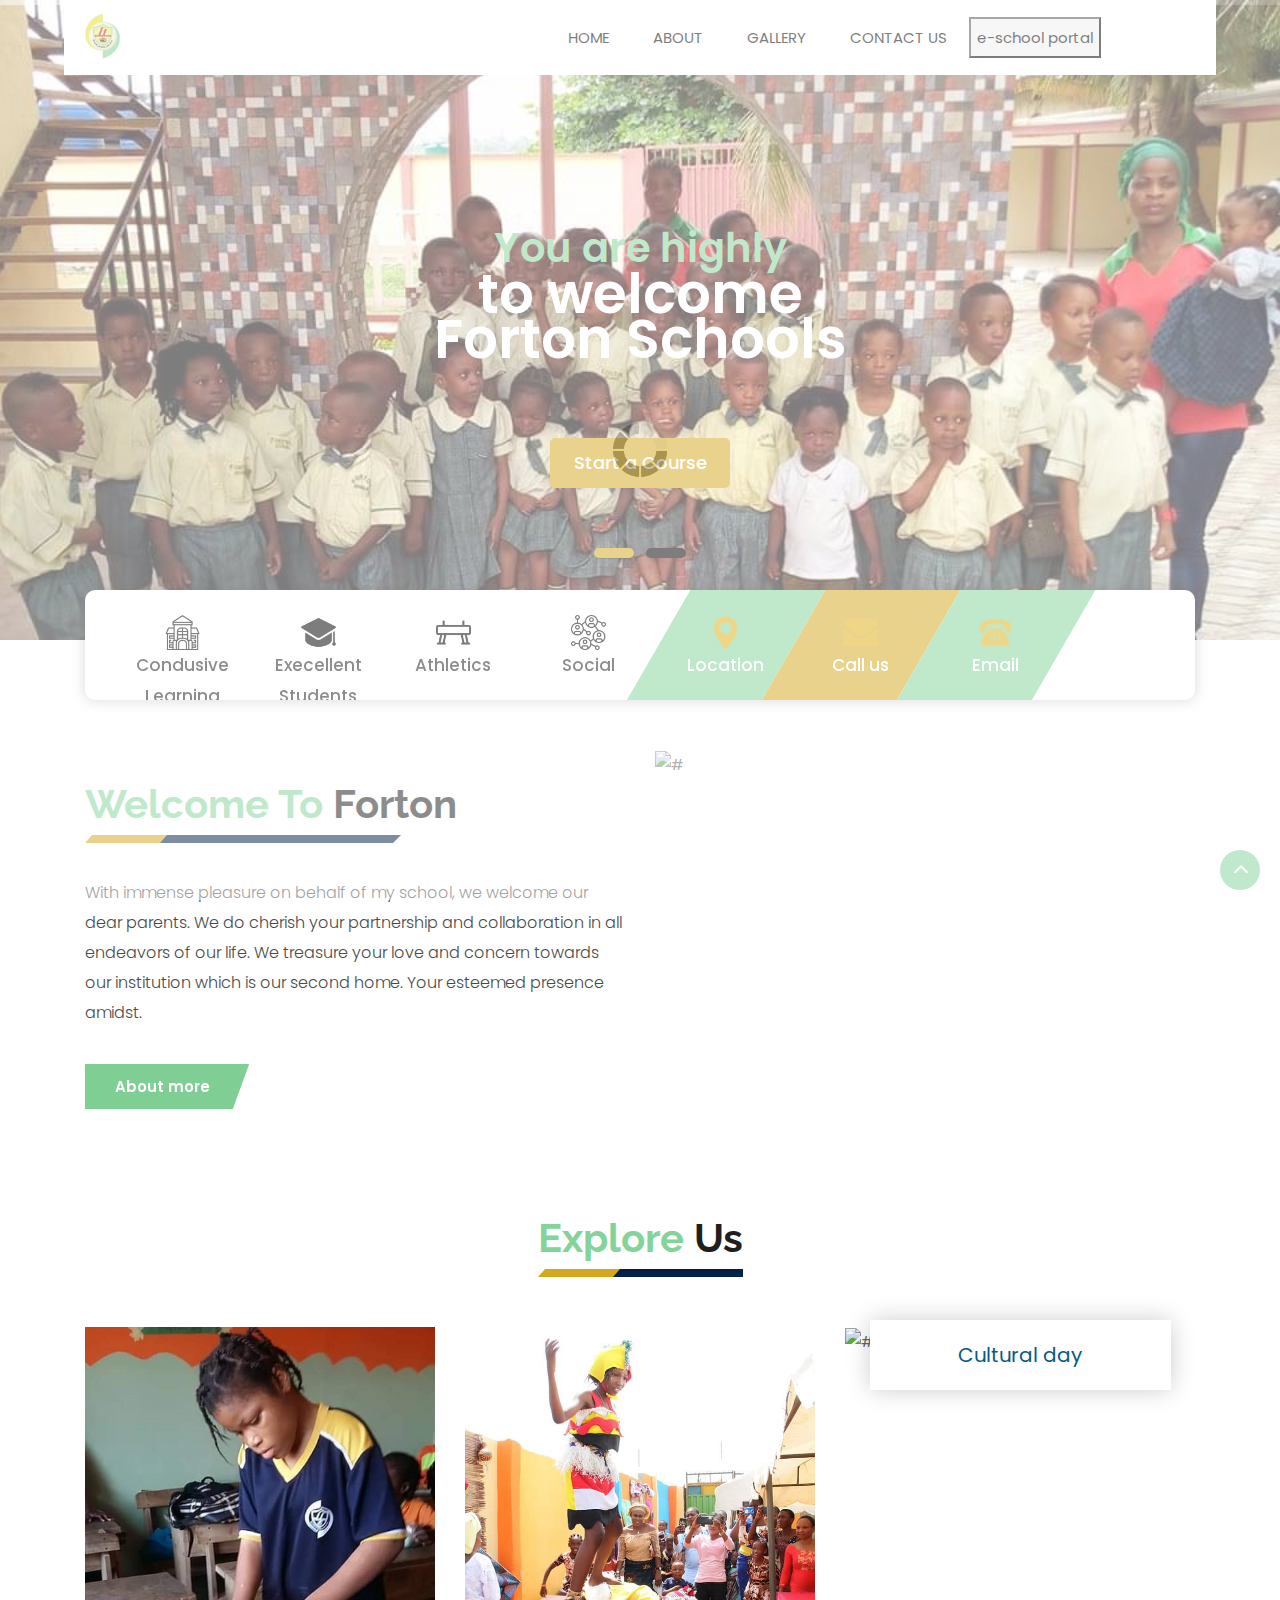
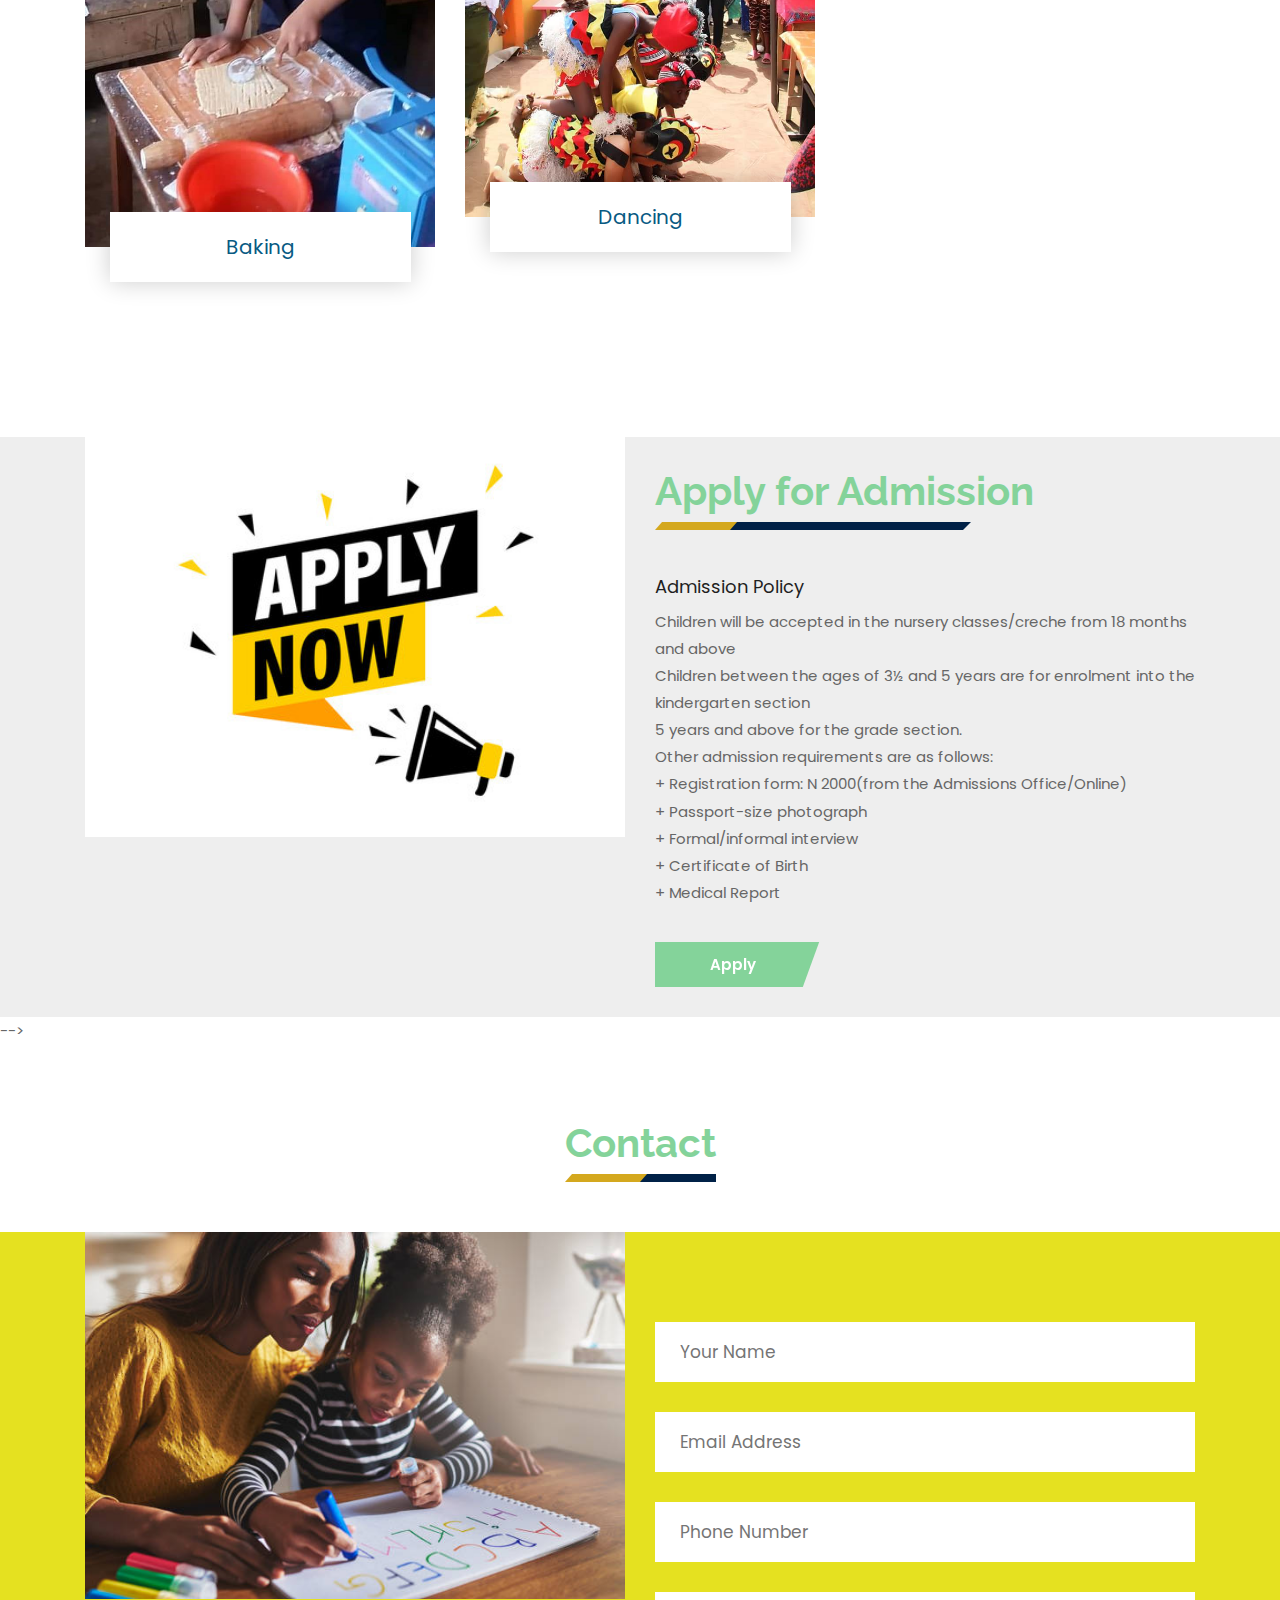
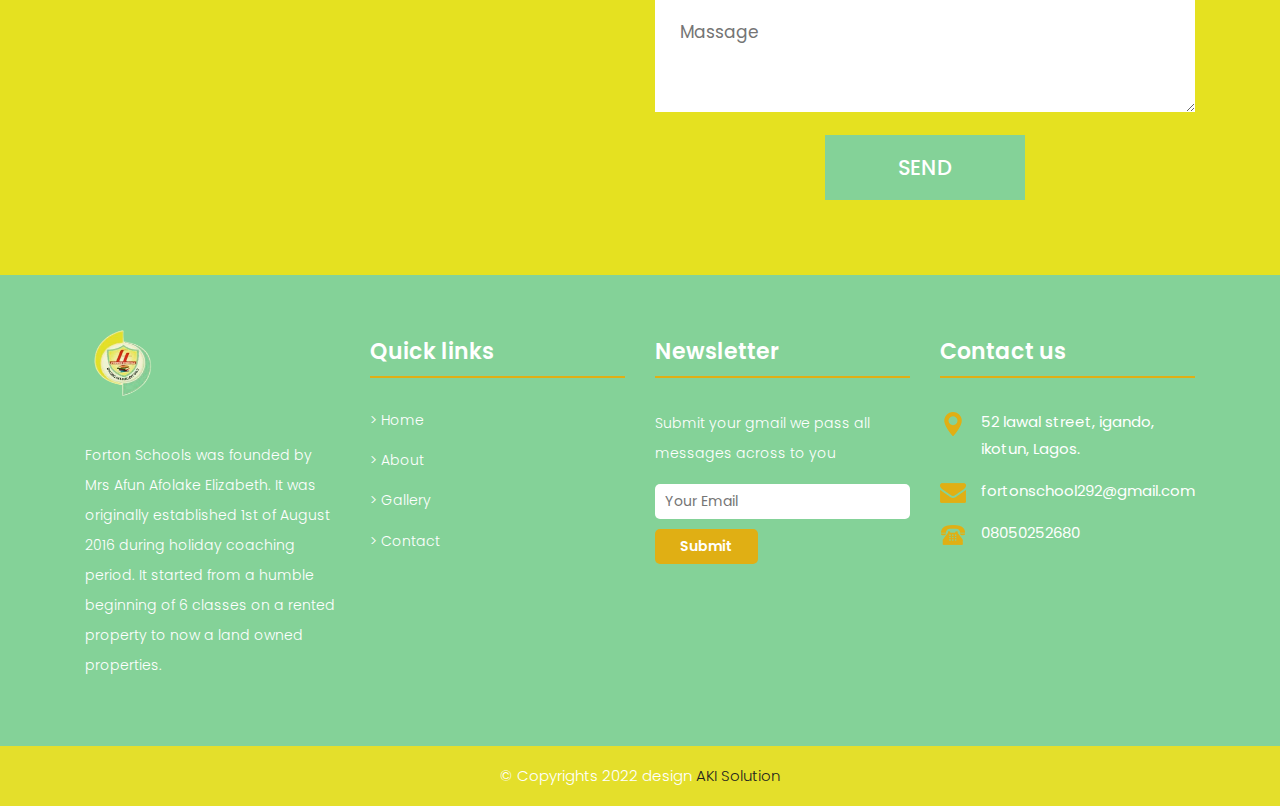
==== index.html @ 3c1c1e55 "first commit" ====
<!DOCTYPE html>
<html lang="en">
<!-- Basic -->

<head>
    <meta charset="utf-8">
    <meta http-equiv="X-UA-Compatible" content="IE=edge">

    <!-- Mobile Metas -->
    <meta name="viewport" content="width=device-width, minimum-scale=1.0, maximum-scale=1.0, user-scalable=no">

    <!-- Site Metas -->
    <title>forton</title>
    <meta name="keywords" content="">
    <meta name="description" content="">
    <meta name="author" content="">

    <!-- Site Icons -->
    <link rel="shortcut icon" href="#" type="image/x-icon" />
    <link rel="apple-touch-icon" href="#" />

    <!-- Bootstrap CSS -->
    <link rel="stylesheet" href="css/bootstrap.min.css" />
    <!-- Pogo Slider CSS -->
    <link rel="stylesheet" href="css/pogo-slider.min.css" />
    <!-- Site CSS -->
    <link rel="stylesheet" href="css/style.css" />
    <!-- Responsive CSS -->
    <link rel="stylesheet" href="css/responsive.css" />
    <!-- Custom CSS -->
    <link rel="stylesheet" href="css/custom.css" />

    <!--[if lt IE 9]>
      <script src="https://oss.maxcdn.com/libs/html5shiv/3.7.0/html5shiv.js"></script>
      <script src="https://oss.maxcdn.com/libs/respond.js/1.4.2/respond.min.js"></script>
    <![endif]-->

</head>

<body id="home" data-spy="scroll" data-target="#navbar-wd" data-offset="98">

    <!-- LOADER -->
    <div id="preloader">
        <div class="loader">
            <img src="images/loader.gif" alt="#" />
        </div>
    </div>
    <!-- end loader -->
    <!-- END LOADER -->

    <!-- Start header -->
    <header class="top-header">
        <nav class="navbar header-nav navbar-expand-lg">
            <div class="container-fluid">
                <a class="navbar-brand" href="index.html"><img src="images/fortonschool/FB_IMG_1662138877008-removebg-preview.png" alt="image"></a>
                <button class="navbar-toggler" type="button" data-toggle="collapse" data-target="#navbar-wd" aria-controls="navbar-wd" aria-expanded="false" aria-label="Toggle navigation">
                    <span></span>
                    <span></span>
                    <span></span>
                </button>
                <div class="collapse navbar-collapse justify-content-end" id="navbar-wd">
                    <ul class="navbar-nav">
                        <li><a class="nav-link active" href="index.html">Home</a></li>
                        <li><a class="nav-link" href="about.html">About</a></li>
                        <li><a class="nav-link" href="Gallery.html">Gallery</a></li>
                        <!-- <li><a class="nav-link" href="reaserch.html">Reaserch</a></li>
						<li><a class="nav-link" href="news.html">News</a></li> -->
						<li><a class="nav-link" href="contact.html">Contact us</a></li>
                        <button>e-school portal</button>
                    </ul>
                </div>
                <!-- <div class="search-box">
                    <input type="text" class="search-txt" placeholder="Search">
                    <a class="search-btn">
                        <img src="images/search_icon.png" alt="#" />
                    </a>
                </div> -->
            </div>
        </nav>
    </header>
    <!-- End header -->

    <!-- Start Banner -->
    <div class="ulockd-home-slider">
        <div class="container-fluid">
            <div class="row">
                <div class="pogoSlider" id="js-main-slider">
                    <div class="pogoSlider-slide" style="background-image:url(images/fortonschool/b1.jpg);">
                        <div class="container">
                            <div class="row">
                                <div class="col-md-12">
                                    <div class="slide_text">
                                        <h3><span span class="theme_color">You are highly </span><br>to welcome</h3>
                                        <h3>Forton Schools</h3>
                                        <br>
                                        <div class="full center">
										    <a class="contact_bt" href="courses.html">Start a Course</a>
										</div>
                                    </div>
                                </div>
                            </div>
                        </div>
                    </div>
                    <div class="pogoSlider-slide" style="background-image:url(images/fortonschool/b2.JPG);">
                        <div class="container">
                            <div class="row">
                                <div class="col-md-12">
                                    <div class="slide_text">
                                        <h3><span span class="theme_color">To build and drive excellence 
                                            </span><br>in our academics,</h3>
                                        <h4>skill acquisition and student relationship</h4>
                                        <br>
                                        <div class="full center">
										    <a class="contact_bt" href="courses.html">Start a Course</a>
										</div>
                                    </div>
                                </div>
                            </div>
                        </div>
                    </div>
                </div>
                <!-- .pogoSlider -->
            </div>
        </div>
    </div>
    <!-- End Banner -->
    <!-- section -->
	<div class="section tabbar_menu">
	   <div class="container">
	      <div class="row">
		      <div class="col-md-12">
			     <div class="tab_menu">
				    <ul>
					   <li><a href="#"><span class="icon"><img src="images/i1.png" alt="#" /></span><span>Condusive Learning</span></a></li>
					   <li><a href="#"><span class="icon"><img src="images/i2.png" alt="#" /></span><span>Execellent Students</span></a></li>
					   <li><a href="#"><span class="icon"><img src="images/i3.png" alt="#" /></span><span>Athletics</span></a></li>
					   <li><a href="#"><span class="icon"><img src="images/i4.png" alt="#" /></span><span>Social</span></a></li>
					   <li><a href="#"><span class="icon"><img src="images/i5.png" alt="#" /></span><span>Location</span></a></li>
					   <li><a href="#"><span class="icon"><img src="images/i6.png" alt="#" /></span><span>Call us</span></a></li>
					   <li><a href="#"><span class="icon"><img src="images/i7.png" alt="#" /></span><span>Email</span></a></li>
					</ul>
				 </div>
			  </div>
		  </div>
	   </div>
	</div>
	<!-- end section -->
	<!-- section -->
    <div class="section margin-top_50">
        <div class="container">
            <div class="row">
                <div class="col-md-6 layout_padding_2">
                    <div class="full">
                        <div class="heading_main text_align_left">
						   <h2><span>Welcome To</span> Forton</h2>
                        </div>
						<div class="full">
						  <p>With immense pleasure on behalf of my school, we welcome our dear
                            parents. We do cherish your partnership and collaboration in all
                            endeavors of our life. We treasure your love and concern towards our
                            institution which is our second home. Your esteemed presence amidst.</p>
						</div>
						<div class="full">
						   <a class="hvr-radial-out button-theme" href="about.html" style="background-color: #7fcf94;">About more</a>
						</div>
                    </div>
                </div>
				<div class="col-md-6">
                    <div class="full">
                        <img src="images/fortonschool/commet.JPG" alt="#" />
                    </div>
                </div>
            </div>
        </div>
    </div>
	<!-- end section -->
	<!-- section -->
    <div class="section layout_padding">
        <div class="container">
            <div class="row">
                <div class="col-md-12">
                    <div class="full">
                        <div class="heading_main text_align_center">
						   <h2><span>Explore </span>Us</h2>
                        </div>
					  </div>
                </div>
				<div class="col-md-4">
                    <div class="full blog_img_popular">
                       <img class="img-responsive" src="images/fortonschool/cutbaking.jpg" alt="#" /> 
					   <h4>Baking</h4>
                    </div>
                </div>
				<div class="col-md-4">
                    <div class="full blog_img_popular">
                        <img class="img-responsive" src="images/fortonschool/corografy.jpg" alt="#" />
						<h4>Dancing</h4>
                    </div>
                </div>
				<div class="col-md-4">
                    <div class="full blog_img_popular">
                        <img class="img-responsive" src="images/fortonschool/cultural.JPG" alt="#" />
						<h4>Cultural day</h4>
                    </div>
                </div>
            </div>
        </div>
    </div>
	<!-- end section -->
	<!-- section -->
    <div class="section margin-top_50 silver_bg">
        <div class="container">
            <div class="row">
			    <div class="col-md-6">
                    <div class="full float-right_img">
                        <img src="images/fortonschool/api now.jpg" alt="#" />
                    </div>
                </div>
                <div class="col-md-6 layout_padding_2">
                    <div class="full">
                        <div class="heading_main text_align_left">
						   <h2><span>Apply for Admission</h2>
                        </div>
						<div class="full">
						  <p>
                              <table>
                                  <h3> Admission Policy</h3>
                                  <ul>
                                      <li> Children will be accepted in the nursery classes/creche from 18
                                        months and above</li>
                                        <li>Children between the ages of 3½ and 5 years are for enrolment into
                                            the kindergarten section</li>
                                        <li> 5 years and above for the grade section.</li>
                                        <li>Other admission requirements are as follows:</li>
                                        <li>+ Registration form: N 2000(from the Admissions Office/Online)</li>
                                        <li>+ Passport-size photograph</li>
                                        <li>+ Formal/informal interview</li>
                                        <li>+ Certificate of Birth</li>
                                        <li>+ Medical Report</li>
                                  </ul>
                                  
                              </table>
                          </p>
						</div>
						<div class="full">
						   <a class="hvr-radial-out button-theme" href="#">Apply</a>
						</div>
                    </div>
                </div>
			</div>
        </div>
    </div>
	<!-- end section -->
	<!-- section -->
    <!-- <div class="section layout_padding padding_bottom-0">
        <div class="container">
            <div class="row">
                <div class="col-md-6">
                    <div class="full">
                        <div class="heading_main text_align_left">
						   <h2><span>Reaserch</span></h2>
                        </div>
						<div class="full">
						  <p>Lorem ipsum dolor sit amet, consectetur adipiscing elit, sed do eiusmod tempor incididunt ut labore et dolore magna aliqua. 
						  Ut enim ad minim veniam, quis nostrud exercitation ullamco laboris nisi ut aliquip ex ea commodo consequat. Duis aute irure dolor in 
						  reprehenderit in voluptate velit esse cillum dolore eu fugiat nulla pariatur.</p>
						</div>
						<div class="full">
						   <a class="hvr-radial-out button-theme" href="#">See More</a>
						</div>
                    </div>
                </div>
				<div class="col-md-6">
                    <div class="full">
                        <img class="img-responsive" src="images/img7.png" alt="#" />
                    </div>
                </div>
            </div>
        </div>
    </div> -->
	<!-- end section -->
	<!-- section -->
    <!-- <div class="section layout_padding padding_bottom-0">
        <div class="container">
            <div class="row">
                <div class="col-md-12">
                    <div class="full">
                        <div class="heading_main text_align_center">
						   <h2><span>News</span></h2>
                        </div>
					  </div>
                </div>
			  </div>
               <div class="row">
                <div class="col-lg-12">
                    <div id="demo" class="carousel slide" data-ride="carousel">

                        <!-- The slideshow -->
                        <!-- <div class="carousel-inner">
                            <div class="carousel-item active">
                                <div class="row">
                                    <div class="col-lg-6 col-md-6 col-sm-12">
									   <div class="full blog_img_popular">
                                          <img class="img-responsive" src="images/img9.png" alt="#" />
										  <h4>Technology</h4>
										  <p>Pariatur. Excepteur sint occaecat cupidatat non proident, sunt in culpa qui officia deserunt mollit anim id est laborum</p>
										</div>
                                    </div>
                                    <div class="col-lg-6 col-md-6 col-sm-12">
                                        <div class="full blog_img_popular">
                                          <img class="img-responsive" src="images/img8.png" alt="#" />
										  <h4>Education</h4>
										  <p>Pariatur. Excepteur sint occaecat cupidatat non proident, sunt in culpa qui officia deserunt mollit anim id est laborum</p>
										</div>
                                    </div>
                                </div>
                            </div>
                            <div class="carousel-item">
                                <div class="row">
                                    <div class="col-lg-6 col-md-6 col-sm-12">
									   <div class="full blog_img_popular">
                                          <img class="img-responsive" src="images/img9.png" alt="#" />
										  <h4>Technology</h4>
										  <p>Pariatur. Excepteur sint occaecat cupidatat non proident, sunt in culpa qui officia deserunt mollit anim id est laborum</p>
										</div>
                                    </div>
                                    <div class="col-lg-6 col-md-6 col-sm-12">
                                        <div class="full blog_img_popular">
                                          <img class="img-responsive" src="images/img8.png" alt="#" />
										  <h4>Education</h4>
										  <p>Pariatur. Excepteur sint occaecat cupidatat non proident, sunt in culpa qui officia deserunt mollit anim id est laborum</p>
										</div>
                                    </div>
                                </div>
                            </div>
                        </div> -->

                        <!-- Left and right controls -->
                        <a class="carousel-control-prev" href="#demo" data-slide="prev">
                            <span class="carousel-control-prev-icon"></span>
                        </a>
                        <a class="carousel-control-next" href="#demo" data-slide="next">
                            <span class="carousel-control-next-icon"></span>
                        </a>

                    </div>
                </div>

            </div>			  
           </div>
        </div> -->
	<!-- end section -->
	<!-- section -->
    <div class="section layout_padding padding_bottom-0">
        <div class="container">
            <div class="row">
                <div class="col-md-12">
                    <div class="full">
                        <div class="heading_main text_align_center">
						   <h2><span>Contact</span></h2>
                        </div>
					  </div>
                </div>
			  </div>
           </div>
        </div>
	<!-- end section -->
	<!-- section -->
    <div class="section contact_section" style="background:#e5e120;">
        <div class="container">
               <div class="row">
                 <div class="col-lg-6 col-md-6 col-sm-12">
				    <div class="full float-right_img">
                        <img src="images/fortonschool/mother.jpg" alt="#">
                    </div>
                 </div>
				 <div class="layout_padding col-lg-6 col-md-6 col-sm-12">
				    <div class="contact_form">
					    <form action="contact.html">
						   <fieldset>
						       <div class="full field">
							      <input type="text" placeholder="Your Name" name="your name" />
							   </div>
							   <div class="full field">
							      <input type="email" placeholder="Email Address" name="Email" />
							   </div>
							   <div class="full field">
							      <input type="phn" placeholder="Phone Number" name="Phone number" />
							   </div>
							   <div class="full field">
							      <textarea placeholder="Massage"></textarea>
							   </div>
							   <div class="full field">
							      <div class="center"><button style="background-color: #84d298;">Send</button></div>
							   </div>
						   </fieldset>
						</form>
					</div>
                 </div>
               </div>			  
           </div>
        </div>
	<!-- end section -->
    <!-- Start Footer -->
    <footer class="footer-box">
        <div class="container">
		
		   <div class="row">
		   
		      <div class="col-xs-12 col-sm-6 col-md-6 col-lg-3">
			     <div class="footer_blog">
				    <div class="full margin-bottom_30">
					   <img style="width: 5rem; height: 5rem;" src="images/fortonschool/FB_IMG_1662138877008-removebg-preview.png" alt="#" />
					 </div>
					 <div class="full white_fonts">
					    <p>Forton Schools was founded by Mrs Afun Afolake Elizabeth. It
                            was originally established 1st of August 2016 during holiday coaching
                            period. It started from a humble beginning of 6 classes on a rented
                            property to now a land owned properties. </p>
					 </div>
				 </div>
			  </div>
			  
			  <div class="col-xs-12 col-sm-6 col-md-6 col-lg-3">
			       <div class="footer_blog footer_menu white_fonts">
						    <h3>Quick links</h3>
						    <ul> 
							  <li><a href="#">> Home</a></li>
							  <li><a href="#">> About</a></li>
							  <li><a href="#">> Gallery</a></li>
							  <li><a href="#">> Contact</a></li>
							  <!-- <li><a href="#">> Release Status</a></li> -->
							</ul>
						 </div>
				 </div>
				 
				 <div class="col-xs-12 col-sm-6 col-md-6 col-lg-3">
				 <div class="footer_blog full white_fonts">
						     <h3>Newsletter</h3>
							 <p>Submit your gmail we pass all messages across to you</p>
							 <div class="newsletter_form">
							    <form action="index.html">
								   <input type="email" placeholder="Your Email" name="#" required />
								   <button>Submit</button>
								</form>
							 </div>
						 </div>
					</div>	 
			  
			  <div class="col-xs-12 col-sm-6 col-md-6 col-lg-3">
				 <div class="footer_blog full white_fonts">
						     <h3>Contact us</h3>
							 <ul class="full">
							   <li><img src="images/i5.png"><span>52 lawal street, igando, ikotun, Lagos.<br></span></li>
							   <li><img src="images/i6.png"><span>fortonschool292@gmail.com</span></li>
							   <li><img src="images/i7.png"><span>08050252680</span></li>
							 </ul>
						 </div>
					</div>	 
			  
		   </div>
		
        </div>
    </footer>
    <!-- End Footer -->

    <div class="footer_bottom">
        <div class="container">
            <div class="row">
                <div class="col-12">
                    <p class="crp">© Copyrights 2022 design <a href="https://akisolutions.com.ng/">AKI Solution</a></p>
                </div>
            </div>
        </div>
    </div>

    <a href="#" id="scroll-to-top" class="hvr-radial-out"><i class="fa fa-angle-up"></i></a>

    <!-- ALL JS FILES -->
    <script src="js/jquery.min.js"></script>
	<script src="js/popper.min.js"></script>
    <script src="js/bootstrap.min.js"></script>
    <!-- ALL PLUGINS -->
    <script src="js/jquery.magnific-popup.min.js"></script>
    <script src="js/jquery.pogo-slider.min.js"></script>
    <script src="js/slider-index.js"></script>
    <script src="js/smoothscroll.js"></script>
    <script src="js/form-validator.min.js"></script>
    <script src="js/contact-form-script.js"></script>
    <script src="js/isotope.min.js"></script>
    <script src="js/images-loded.min.js"></script>
    <script src="js/custom.js"></script>
	<script>
	/* counter js */

(function ($) {
	$.fn.countTo = function (options) {
		options = options || {};
		
		return $(this).each(function () {
			// set options for current element
			var settings = $.extend({}, $.fn.countTo.defaults, {
				from:            $(this).data('from'),
				to:              $(this).data('to'),
				speed:           $(this).data('speed'),
				refreshInterval: $(this).data('refresh-interval'),
				decimals:        $(this).data('decimals')
			}, options);
			
			// how many times to update the value, and how much to increment the value on each update
			var loops = Math.ceil(settings.speed / settings.refreshInterval),
				increment = (settings.to - settings.from) / loops;
			
			// references & variables that will change with each update
			var self = this,
				$self = $(this),
				loopCount = 0,
				value = settings.from,
				data = $self.data('countTo') || {};
			
			$self.data('countTo', data);
			
			// if an existing interval can be found, clear it first
			if (data.interval) {
				clearInterval(data.interval);
			}
			data.interval = setInterval(updateTimer, settings.refreshInterval);
			
			// initialize the element with the starting value
			render(value);
			
			function updateTimer() {
				value += increment;
				loopCount++;
				
				render(value);
				
				if (typeof(settings.onUpdate) == 'function') {
					settings.onUpdate.call(self, value);
				}
				
				if (loopCount >= loops) {
					// remove the interval
					$self.removeData('countTo');
					clearInterval(data.interval);
					value = settings.to;
					
					if (typeof(settings.onComplete) == 'function') {
						settings.onComplete.call(self, value);
					}
				}
			}
			
			function render(value) {
				var formattedValue = settings.formatter.call(self, value, settings);
				$self.html(formattedValue);
			}
		});
	};
	
	$.fn.countTo.defaults = {
		from: 0,               // the number the element should start at
		to: 0,                 // the number the element should end at
		speed: 1000,           // how long it should take to count between the target numbers
		refreshInterval: 100,  // how often the element should be updated
		decimals: 0,           // the number of decimal places to show
		formatter: formatter,  // handler for formatting the value before rendering
		onUpdate: null,        // callback method for every time the element is updated
		onComplete: null       // callback method for when the element finishes updating
	};
	
	function formatter(value, settings) {
		return value.toFixed(settings.decimals);
	}
}(jQuery));

jQuery(function ($) {
  // custom formatting example
  $('.count-number').data('countToOptions', {
	formatter: function (value, options) {
	  return value.toFixed(options.decimals).replace(/\B(?=(?:\d{3})+(?!\d))/g, ',');
	}
  });
  
  // start all the timers
  $('.timer').each(count);  
  
  function count(options) {
	var $this = $(this);
	options = $.extend({}, options || {}, $this.data('countToOptions') || {});
	$this.countTo(options);
  }
});
	</script>
</body>

</html>
---- css/pogo-slider.min.css ----
.pogoSlider-dir-btn:focus,
.pogoSlider-nav-btn:focus {
	outline: 0
}

.pogoSlider {
	width: 100%;
	height: 0;
	padding-bottom: 50% !important;
	position: relative;
	overflow: hidden
}

#column-left .pogoSlider,
#column-right .pogoSlider,
#content .pogoSlider {
	margin-bottom: 20px
}

.pogoSlider--banner .pogoSlider-slide {
	ms-filter: "progid:DXImageTransform.Microsoft.Alpha(Opacity=100)";
	filter: alpha(opacity=100);
	opacity: 1
}

.pogoSlider-slide {
	width: 100%;
	height: 100%;
	position: absolute;
	background-size: cover;
	-ms-filter: "progid:DXImageTransform.Microsoft.Alpha(Opacity=0)";
	filter: alpha(opacity=0);
	opacity: 0;
	-webkit-perspective: 1300px;
	perspective: 1300px;
	overflow: hidden
}

.pogoSlider-loading {
	position: absolute;
	top: 0;
	left: 0;
	width: 100%;
	height: 100%;
	background: #eaeaea;
	z-index: 11
}

.pogoSlider-loading-icon {
	position: absolute;
	top: 50%;
	margin-top: -18px;
	left: 50%;
	margin-left: -18px;
	width: 36px;
	height: 36px;
	background-image: url([data-uri])
}

.pogoSlider-slide-element {
	-webkit-animation-fill-mode: both;
	animation-fill-mode: both
}

.m-pogoSlider .pogoSlider-slide-element {
	position: absolute;
	margin: 0;
	box-sizing: border-box
}

.pogoSlider-progressBar {
	position: absolute;
	width: 100%;
	height: 5px;
	top: 0;
	left: 0;
	background: #fff;
	-ms-filter: "progid:DXImageTransform.Microsoft.Alpha(Opacity=20)";
	filter: alpha(opacity=20);
	background: rgba(255, 255, 255, .2);
	z-index: 6
}

.pogoSlider-progressBar-duration {
	position: absolute;
	height: 100%;
	left: 0;
	width: 0;
	background: #fff;
	-ms-filter: "progid:DXImageTransform.Microsoft.Alpha(Opacity=40)";
	filter: alpha(opacity=40);
	background: rgba(255, 255, 255, .4)
}

.pogoSlider-dir-btn {
	position: absolute;
	z-index: 10;
	background: 0 0;
	width: 20px;
	height: 20px;
	border-color: #eaeaea;
	border-color: rgba(255, 255, 255, .7);
	border-style: solid;
	-webkit-transform: rotate(45deg);
	-ms-transform: rotate(45deg);
	transform: rotate(45deg);
	cursor: pointer
}

.pogoSlider-dir-btn:hover {
	border-color: #fff
}

.pogoSlider--dirBottomLeft .pogoSlider-dir-btn--prev,
.pogoSlider--dirBottomRight .pogoSlider-dir-btn--prev,
.pogoSlider--dirCenterHorizontal .pogoSlider-dir-btn--prev,
.pogoSlider--dirTopLeft .pogoSlider-dir-btn--prev,
.pogoSlider--dirTopRight .pogoSlider-dir-btn--prev {
	border-width: 0 0 3px 3px
}

.pogoSlider--dirBottomLeft .pogoSlider-dir-btn--next,
.pogoSlider--dirBottomRight .pogoSlider-dir-btn--next,
.pogoSlider--dirCenterHorizontal .pogoSlider-dir-btn--next,
.pogoSlider--dirTopLeft .pogoSlider-dir-btn--next,
.pogoSlider--dirTopRight .pogoSlider-dir-btn--next {
	border-width: 3px 3px 0 0
}

.pogoSlider--dirCenterVertical .pogoSlider-dir-btn--next {
	border-width: 3px 0 0 3px
}

.pogoSlider--dirCenterVertical .pogoSlider-dir-btn--prev {
	border-width: 0 3px 3px 0
}

.pogoSlider--dirCenterVertical .pogoSlider-dir-btn--next,
.pogoSlider--dirTopLeft .pogoSlider-dir-btn,
.pogoSlider--dirTopRight .pogoSlider-dir-btn {
	top: 14px
}

.pogoSlider--dirBottomLeft .pogoSlider-dir-btn--prev,
.pogoSlider--dirCenterHorizontal .pogoSlider-dir-btn--prev,
.pogoSlider--dirTopLeft .pogoSlider-dir-btn--prev {
	left: 14px
}

.pogoSlider--dirBottomLeft .pogoSlider-dir-btn--next,
.pogoSlider--dirTopLeft .pogoSlider-dir-btn--next {
	left: 50px
}

.pogoSlider--dirBottomRight .pogoSlider-dir-btn--prev,
.pogoSlider--dirTopRight .pogoSlider-dir-btn--prev {
	right: 50px
}

.pogoSlider--dirBottomRight .pogoSlider-dir-btn--next,
.pogoSlider--dirCenterHorizontal .pogoSlider-dir-btn--next,
.pogoSlider--dirTopRight .pogoSlider-dir-btn--next {
	right: 14px
}

.pogoSlider--dirBottomLeft .pogoSlider-dir-btn,
.pogoSlider--dirBottomRight .pogoSlider-dir-btn,
.pogoSlider--dirCenterVertical .pogoSlider-dir-btn--prev {
	bottom: 14px
}

.pogoSlider--dirCenterVertical .pogoSlider-dir-btn {
	left: 50%;
	margin-left: -10px
}

.pogoSlider--dirCenterHorizontal .pogoSlider-dir-btn {
	top: 50%;
	margin-top: -10px
}

.pogoSlider-nav {
	position: absolute;
	padding: 0;
	margin: 0;
	z-index: 10
}

.pogoSlider--navBottom .pogoSlider-nav,
.pogoSlider--navTop .pogoSlider-nav {
	left: 50%;
	-webkit-transform: translateX(-50%);
	-ms-transform: translateX(-50%);
	transform: translateX(-50%)
}

.pogoSlider--navTop .pogoSlider-nav {
	top: 10px
}

.pogoSlider--navBottom .pogoSlider-nav {
	bottom: 10px
}

.pogoSlider--navBottom .pogoSlider-nav li,
.pogoSlider--navTop .pogoSlider-nav li {
	display: inline;
	margin: 0 6px
}

.pogoSlider--navLeft .pogoSlider-nav,
.pogoSlider--navRight .pogoSlider-nav {
	top: 50%;
	-webkit-transform: translateY(-50%);
	-ms-transform: translateY(-50%);
	transform: translateY(-50%)
}

.pogoSlider--navLeft .pogoSlider-nav {
	left: 10px
}

.pogoSlider--navRight .pogoSlider-nav {
	right: 10px
}

.pogoSlider--navLeft .pogoSlider-nav li,
.pogoSlider--navRight .pogoSlider-nav li {
	display: block;
	margin: 6px 0
}

.pogoSlider-nav-btn {
	background: #ccc;
	background: rgba(255, 255, 255, .5);
	border: none;
	border-radius: 10px;
	width: 40px;
	height: 10px;
	box-shadow: 0 1px 1px rgba(0, 0, 0, .1);
	cursor: pointer
}

.pogoSlider-nav-btn--selected {
	background: #fff;
	box-shadow: 0 1px 1px rgba(0, 0, 0, .3)
}

.pogoSlider-slide-slice {
	overflow: hidden;
	position: absolute;
	background-size: cover
}

.pogoSlider-slide-slice-inner {
	position: absolute;
	overflow: hidden
}

.pogoSlider-animation-slideDownIn {
	-webkit-animation-name: slideDownIn;
	animation-name: slideDownIn
}

@-webkit-keyframes slideDownIn {
	0% {
		-webkit-transform: translateY(-50px);
		transform: translateY(-50px);
		opacity: 0
	}
	100% {
		-webkit-transform: translateY(0);
		transform: translateY(0);
		opacity: 1
	}
}

@keyframes slideDownIn {
	0% {
		-webkit-transform: translateY(-50px);
		transform: translateY(-50px);
		opacity: 0
	}
	100% {
		-webkit-transform: translateY(0);
		transform: translateY(0);
		opacity: 1
	}
}

.pogoSlider-animation-slideDownOut {
	-webkit-animation-name: slideDownOut;
	animation-name: slideDownOut
}

@-webkit-keyframes slideDownOut {
	0% {
		-webkit-transform: translateY(0);
		transform: translateY(0);
		opacity: 1
	}
	100% {
		-webkit-transform: translateY(50px);
		transform: translateY(50px);
		opacity: 0
	}
}

@keyframes slideDownOut {
	0% {
		-webkit-transform: translateY(0);
		transform: translateY(0);
		opacity: 1
	}
	100% {
		-webkit-transform: translateY(50px);
		transform: translateY(50px);
		opacity: 0
	}
}

.pogoSlider-animation-slideUpIn {
	-webkit-animation-name: slideUpIn;
	animation-name: slideUpIn
}

@-webkit-keyframes slideUpIn {
	0% {
		-webkit-transform: translateY(50px);
		transform: translateY(50px);
		opacity: 0
	}
	100% {
		-webkit-transform: translateY(0);
		transform: translateY(0);
		opacity: 1
	}
}

@keyframes slideUpIn {
	0% {
		-webkit-transform: translateY(50px);
		transform: translateY(50px);
		opacity: 0
	}
	100% {
		-webkit-transform: translateY(0);
		transform: translateY(0);
		opacity: 1
	}
}

.pogoSlider-animation-slideUpOut {
	-webkit-animation-name: slideUpOut;
	animation-name: slideUpOut
}

@-webkit-keyframes slideUpOut {
	0% {
		-webkit-transform: translateY(0);
		transform: translateY(0);
		opacity: 1
	}
	100% {
		-webkit-transform: translateY(50px);
		transform: translateY(50px);
		opacity: 0
	}
}

@keyframes slideUpOut {
	0% {
		-webkit-transform: translateY(0);
		transform: translateY(0);
		opacity: 1
	}
	100% {
		-webkit-transform: translateY(50px);
		transform: translateY(50px);
		opacity: 0
	}
}

.pogoSlider-animation-slideRightIn {
	-webkit-animation-name: slideRightIn;
	animation-name: slideRightIn
}

.pogoSlider-animation-slideRightOut {
	-webkit-animation-name: slideRightOut;
	animation-name: slideRightOut
}

@-webkit-keyframes slideRightIn {
	0% {
		-webkit-transform: translateX(-50px);
		transform: translateX(-50px);
		opacity: 0
	}
	100% {
		-webkit-transform: translateX(0);
		transform: translateX(0);
		opacity: 1
	}
}

@keyframes slideRightIn {
	0% {
		-webkit-transform: translateX(-50px);
		transform: translateX(-50px);
		opacity: 0
	}
	100% {
		-webkit-transform: translateX(0);
		transform: translateX(0);
		opacity: 1
	}
}

@-webkit-keyframes slideRightOut {
	0% {
		-webkit-transform: translateX(0);
		transform: translateX(0);
		opacity: 1
	}
	100% {
		-webkit-transform: translateX(50px);
		transform: translateX(50px);
		opacity: 0
	}
}

@keyframes slideRightOut {
	0% {
		-webkit-transform: translateX(0);
		transform: translateX(0);
		opacity: 1
	}
	100% {
		-webkit-transform: translateX(50px);
		transform: translateX(50px);
		opacity: 0
	}
}

.pogoSlider-animation-slideLeftIn {
	-webkit-animation-name: slideLeftIn;
	animation-name: slideLeftIn
}

.pogoSlider-animation-slideLeftOut {
	-webkit-animation-name: slideLeftOut;
	animation-name: slideLeftOut
}

@-webkit-keyframes slideLeftIn {
	0% {
		-webkit-transform: translateX(50px);
		transform: translateX(50px);
		opacity: 0
	}
	100% {
		-webkit-transform: translateX(0);
		transform: translateX(0);
		opacity: 1
	}
}

@keyframes slideLeftIn {
	0% {
		-webkit-transform: translateX(50px);
		transform: translateX(50px);
		opacity: 0
	}
	100% {
		-webkit-transform: translateX(0);
		transform: translateX(0);
		opacity: 1
	}
}

@-webkit-keyframes slideLeftOut {
	0% {
		-webkit-transform: translateX(0);
		transform: translateX(0);
		opacity: 1
	}
	100% {
		-webkit-transform: translateX(-50px);
		transform: translateX(-50px);
		opacity: 0
	}
}

@keyframes slideLeftOut {
	0% {
		-webkit-transform: translateX(0);
		transform: translateX(0);
		opacity: 1
	}
	100% {
		-webkit-transform: translateX(-50px);
		transform: translateX(-50px);
		opacity: 0
	}
}

.pogoSlider-animation-expandIn {
	-webkit-animation-name: expandIn;
	animation-name: expandIn
}

.pogoSlider-animation-expandOut {
	-webkit-animation-name: expandOut;
	animation-name: expandOut
}

@-webkit-keyframes expandIn {
	0% {
		-webkit-transform: scale(.7);
		transform: scale(.7);
		opacity: 0
	}
	100% {
		-webkit-transform: scale(1);
		transform: scale(1);
		opacity: 1
	}
}

@keyframes expandIn {
	0% {
		-webkit-transform: scale(.7);
		transform: scale(.7);
		opacity: 0
	}
	100% {
		-webkit-transform: scale(1);
		transform: scale(1);
		opacity: 1
	}
}

@-webkit-keyframes expandOut {
	0% {
		-webkit-transform: scale(1);
		transform: scale(1);
		opacity: 1
	}
	100% {
		-webkit-transform: scale(1.5);
		transform: scale(1.5);
		opacity: 0
	}
}

@keyframes expandOut {
	0% {
		-webkit-transform: scale(1);
		transform: scale(1);
		opacity: 1
	}
	100% {
		-webkit-transform: scale(1.5);
		transform: scale(1.5);
		opacity: 0
	}
}

.pogoSlider-animation-contractIn {
	-webkit-animation-name: contractIn;
	animation-name: contractIn
}

.pogoSlider-animation-contractOut {
	-webkit-animation-name: contractOut;
	animation-name: contractOut
}

@-webkit-keyframes contractIn {
	0% {
		-webkit-transform: scale(2);
		transform: scale(2);
		opacity: 0
	}
	100% {
		-webkit-transform: scale(1);
		transform: scale(1);
		opacity: 1
	}
}

@keyframes contractIn {
	0% {
		-webkit-transform: scale(2);
		transform: scale(2);
		opacity: 0
	}
	100% {
		-webkit-transform: scale(1);
		transform: scale(1);
		opacity: 1
	}
}

@-webkit-keyframes contractOut {
	0% {
		-webkit-transform: scale(1);
		transform: scale(1);
		opacity: 1
	}
	100% {
		-webkit-transform: scale(.5);
		transform: scale(.5);
		opacity: 0
	}
}

@keyframes contractOut {
	0% {
		-webkit-transform: scale(1);
		transform: scale(1);
		opacity: 1
	}
	100% {
		-webkit-transform: scale(.5);
		transform: scale(.5);
		opacity: 0
	}
}

.pogoSlider-animation-spinIn {
	-webkit-animation-name: spinIn;
	animation-name: spinIn
}

.pogoSlider-animation-spinOut {
	-webkit-animation-name: spinOut;
	animation-name: spinOut
}

@-webkit-keyframes spinIn {
	0% {
		-webkit-backface-visibility: hidden;
		backface-visibility: hidden;
		-webkit-transform: scale(0)rotate(720deg);
		transform: scale(0)rotate(720deg)
	}
	100% {
		-webkit-backface-visibility: hidden;
		backface-visibility: hidden;
		-webkit-transform: scale(1)rotate(0);
		transform: scale(1)rotate(0)
	}
}

@keyframes spinIn {
	0% {
		-webkit-backface-visibility: hidden;
		backface-visibility: hidden;
		-webkit-transform: scale(0)rotate(720deg);
		transform: scale(0)rotate(720deg)
	}
	100% {
		-webkit-backface-visibility: hidden;
		backface-visibility: hidden;
		-webkit-transform: scale(1)rotate(0);
		transform: scale(1)rotate(0)
	}
}

@-webkit-keyframes spinOut {
	0% {
		-webkit-backface-visibility: hidden;
		backface-visibility: hidden;
		-webkit-transform: scale(1)rotate(0);
		transform: scale(1)rotate(0)
	}
	100% {
		-webkit-backface-visibility: hidden;
		backface-visibility: hidden;
		-webkit-transform: scale(0)rotate(720deg);
		transform: scale(0)rotate(720deg)
	}
}

@keyframes spinOut {
	0% {
		-webkit-backface-visibility: hidden;
		backface-visibility: hidden;
		-webkit-transform: scale(1)rotate(0);
		transform: scale(1)rotate(0)
	}
	100% {
		-webkit-backface-visibility: hidden;
		backface-visibility: hidden;
		-webkit-transform: scale(0)rotate(720deg);
		transform: scale(0)rotate(720deg)
	}
}

.pogoSlider-animation-sideFallIn {
	-webkit-transform-style: preserve-3d;
	transform-style: preserve-3d;
	-webkit-animation-name: sideFallIn;
	animation-name: sideFallIn
}

.pogoSlider-animation-sideFallOut {
	-webkit-transform-style: preserve-3d;
	transform-style: preserve-3d;
	-webkit-animation-name: sideFallOut;
	animation-name: sideFallOut
}

@-webkit-keyframes sideFallIn {
	0% {
		-webkit-transform: translate(30%)translateZ(600px)rotate(10deg);
		transform: translate(30%)translateZ(600px)rotate(10deg);
		opacity: 0
	}
	100% {
		-webkit-transform: translate(0)translateZ(0)rotate(0);
		transform: translate(0)translateZ(0)rotate(0);
		opacity: 1
	}
}

@keyframes sideFallIn {
	0% {
		-webkit-transform: translate(30%)translateZ(600px)rotate(10deg);
		transform: translate(30%)translateZ(600px)rotate(10deg);
		opacity: 0
	}
	100% {
		-webkit-transform: translate(0)translateZ(0)rotate(0);
		transform: translate(0)translateZ(0)rotate(0);
		opacity: 1
	}
}

@-webkit-keyframes sideFallOut {
	0% {
		-webkit-transform: translate(0)translateZ(0)rotate(0);
		transform: translate(0)translateZ(0)rotate(0);
		opacity: 1
	}
	100% {
		-webkit-transform: translate(30%)translateZ(600px)rotate(10deg);
		transform: translate(30%)translateZ(600px)rotate(10deg);
		opacity: 0
	}
}

@keyframes sideFallOut {
	0% {
		-webkit-transform: translate(0)translateZ(0)rotate(0);
		transform: translate(0)translateZ(0)rotate(0);
		opacity: 1
	}
	100% {
		-webkit-transform: translate(30%)translateZ(600px)rotate(10deg);
		transform: translate(30%)translateZ(600px)rotate(10deg);
		opacity: 0
	}
}

.pogoSlider-animation-horizontal3DFlipIn {
	-webkit-transform-style: preserve-3d;
	transform-style: preserve-3d;
	-webkit-animation-name: horizontal3DFlipIn;
	animation-name: horizontal3DFlipIn
}

.pogoSlider-animation-horizontal3DFlipOut {
	-webkit-transform-style: preserve-3d;
	transform-style: preserve-3d;
	-webkit-animation-name: horizontal3DFlipOut;
	animation-name: horizontal3DFlipOut
}

@-webkit-keyframes horizontal3DFlipIn {
	0% {
		-webkit-transform: rotateY(-70deg);
		transform: rotateY(-70deg);
		opacity: 0
	}
	100% {
		-webkit-transform: rotateY(0);
		transform: rotateY(0);
		opacity: 1
	}
}

@keyframes horizontal3DFlipIn {
	0% {
		-webkit-transform: rotateY(-70deg);
		transform: rotateY(-70deg);
		opacity: 0
	}
	100% {
		-webkit-transform: rotateY(0);
		transform: rotateY(0);
		opacity: 1
	}
}

@-webkit-keyframes horizontal3DFlipOut {
	0% {
		-webkit-transform: rotateY(0);
		transform: rotateY(0);
		opacity: 1
	}
	100% {
		-webkit-transform: rotateY(-70deg);
		transform: rotateY(-70deg);
		opacity: 0
	}
}

@keyframes horizontal3DFlipOut {
	0% {
		-webkit-transform: rotateY(0);
		transform: rotateY(0);
		opacity: 1
	}
	100% {
		-webkit-transform: rotateY(-70deg);
		transform: rotateY(-70deg);
		opacity: 0
	}
}

.pogoSlider-animation-vertical3DFlipIn {
	-webkit-transform-style: preserve-3d;
	transform-style: preserve-3d;
	-webkit-animation-name: vertical3DFlipIn;
	animation-name: vertical3DFlipIn
}

.pogoSlider-animation-vertical3DFlipOut {
	-webkit-transform-style: preserve-3d;
	transform-style: preserve-3d;
	-webkit-animation-name: vertical3DFlipOut;
	animation-name: vertical3DFlipOut
}

@-webkit-keyframes vertical3DFlipIn {
	0% {
		-webkit-transform: rotateX(-70deg);
		transform: rotateX(-70deg);
		opacity: 0
	}
	100% {
		-webkit-transform: rotateX(0);
		transform: rotateX(0);
		opacity: 1
	}
}

@keyframes vertical3DFlipIn {
	0% {
		-webkit-transform: rotateX(-70deg);
		transform: rotateX(-70deg);
		opacity: 0
	}
	100% {
		-webkit-transform: rotateX(0);
		transform: rotateX(0);
		opacity: 1
	}
}

@-webkit-keyframes vertical3DFlipOut {
	0% {
		-webkit-transform: rotateX(0);
		transform: rotateX(0);
		opacity: 1
	}
	100% {
		-webkit-transform: rotateX(-70deg);
		transform: rotateX(-70deg);
		opacity: 0
	}
}

@keyframes vertical3DFlipOut {
	0% {
		-webkit-transform: rotateX(0);
		transform: rotateX(0);
		opacity: 1
	}
	100% {
		-webkit-transform: rotateX(-70deg);
		transform: rotateX(-70deg);
		opacity: 0
	}
}

.pogoSlider-animation-3DPivotIn {
	-webkit-transform-style: preserve-3d;
	transform-style: preserve-3d;
	-webkit-animation-name: pivotIn;
	animation-name: pivotIn
}

.pogoSlider-animation-3DPivotOut {
	-webkit-transform-style: preserve-3d;
	transform-style: preserve-3d;
	-webkit-animation-name: pivotOut;
	animation-name: pivotOut
}

@-webkit-keyframes pivotIn {
	0% {
		-webkit-transform: rotateX(-60deg);
		transform: rotateX(-60deg);
		-webkit-transform-origin: 50% 0;
		transform-origin: 50% 0;
		opacity: 0
	}
	100% {
		-webkit-transform: rotateX(0);
		transform: rotateX(0);
		-webkit-transform-origin: 0 0;
		transform-origin: 0 0;
		opacity: 1
	}
}

@keyframes pivotIn {
	0% {
		-webkit-transform: rotateX(-60deg);
		transform: rotateX(-60deg);
		-webkit-transform-origin: 50% 0;
		transform-origin: 50% 0;
		opacity: 0
	}
	100% {
		-webkit-transform: rotateX(0);
		transform: rotateX(0);
		-webkit-transform-origin: 0 0;
		transform-origin: 0 0;
		opacity: 1
	}
}

@-webkit-keyframes pivotOut {
	0% {
		-webkit-transform: rotateX(0);
		transform: rotateX(0);
		-webkit-transform-origin: 0 0;
		transform-origin: 0 0;
		opacity: 1
	}
	100% {
		-webkit-transform: rotateX(-60deg);
		transform: rotateX(-60deg);
		-webkit-transform-origin: 50% 0;
		transform-origin: 50% 0;
		opacity: 0
	}
}

@keyframes pivotOut {
	0% {
		-webkit-transform: rotateX(0);
		transform: rotateX(0);
		-webkit-transform-origin: 0 0;
		transform-origin: 0 0;
		opacity: 1
	}
	100% {
		-webkit-transform: rotateX(-60deg);
		transform: rotateX(-60deg);
		-webkit-transform-origin: 50% 0;
		transform-origin: 50% 0;
		opacity: 0
	}
}

.pogoSlider-animation-rollLeftIn {
	-webkit-animation-name: rollLeftIn;
	animation-name: rollLeftIn
}

.pogoSlider-animation-rollLeftOut {
	-webkit-animation-name: rollLeftOut;
	animation-name: rollLeftOut
}

@-webkit-keyframes rollLeftIn {
	0% {
		opacity: 0;
		-webkit-transform: translateX(100%)rotate(120deg);
		transform: translateX(100%)rotate(120deg)
	}
	100% {
		opacity: 1;
		-webkit-transform: translateX(0)rotate(0);
		transform: translateX(0)rotate(0)
	}
}

@keyframes rollLeftIn {
	0% {
		opacity: 0;
		-webkit-transform: translateX(100%)rotate(120deg);
		transform: translateX(100%)rotate(120deg)
	}
	100% {
		opacity: 1;
		-webkit-transform: translateX(0)rotate(0);
		transform: translateX(0)rotate(0)
	}
}

@-webkit-keyframes rollLeftOut {
	0% {
		opacity: 1;
		-webkit-transform: translateX(0)rotate(0);
		transform: translateX(0)rotate(0)
	}
	100% {
		opacity: 0;
		-webkit-transform: translateX(-100%)rotate(-120deg);
		transform: translateX(-100%)rotate(-120deg)
	}
}

@keyframes rollLeftOut {
	0% {
		opacity: 1;
		-webkit-transform: translateX(0)rotate(0);
		transform: translateX(0)rotate(0)
	}
	100% {
		opacity: 0;
		-webkit-transform: translateX(-100%)rotate(-120deg);
		transform: translateX(-100%)rotate(-120deg)
	}
}

.pogoSlider-animation-rollRightIn {
	-webkit-animation-name: rollRightIn;
	animation-name: rollRightIn
}

.pogoSlider-animation-rollRightOut {
	-webkit-animation-name: rollRightOut;
	animation-name: rollRightOut
}

@-webkit-keyframes rollRightIn {
	0% {
		opacity: 0;
		-webkit-transform: translateX(-100%)rotate(-120deg);
		transform: translateX(-100%)rotate(-120deg)
	}
	100% {
		opacity: 1;
		-webkit-transform: translateX(0)rotate(0);
		transform: translateX(0)rotate(0)
	}
}

@keyframes rollRightIn {
	0% {
		opacity: 0;
		-webkit-transform: translateX(-100%)rotate(-120deg);
		transform: translateX(-100%)rotate(-120deg)
	}
	100% {
		opacity: 1;
		-webkit-transform: translateX(0)rotate(0);
		transform: translateX(0)rotate(0)
	}
}

@-webkit-keyframes rollRightOut {
	0% {
		opacity: 1;
		-webkit-transform: translateX(0)rotate(0);
		transform: translateX(0)rotate(0)
	}
	100% {
		opacity: 0;
		-webkit-transform: translateX(100%)rotate(120deg);
		transform: translateX(100%)rotate(120deg)
	}
}

@keyframes rollRightOut {
	0% {
		opacity: 1;
		-webkit-transform: translateX(0)rotate(0);
		transform: translateX(0)rotate(0)
	}
	100% {
		opacity: 0;
		-webkit-transform: translateX(100%)rotate(120deg);
		transform: translateX(100%)rotate(120deg)
	}
}

.pogoSlider-animation-glideLeftIn {
	-webkit-animation-name: glideLeftIn;
	animation-name: glideLeftIn;
	-webkit-animation-timing-function: ease-out;
	animation-timing-function: ease-out
}

.pogoSlider-animation-glideLeftOut {
	-webkit-animation-name: glideLeftOut;
	animation-name: glideLeftOut;
	-webkit-animation-timing-function: ease-in;
	animation-timing-function: ease-in
}

@-webkit-keyframes glideLeftIn {
	0% {
		-webkit-transform: translateX(100%)skewX(-30deg);
		transform: translateX(100%)skewX(-30deg);
		opacity: 0
	}
	60% {
		-webkit-transform: translateX(-20%)skewX(30deg);
		transform: translateX(-20%)skewX(30deg);
		opacity: 1
	}
	80% {
		-webkit-transform: translateX(0)skewX(-15deg);
		transform: translateX(0)skewX(-15deg);
		opacity: 1
	}
	100% {
		-webkit-transform: translateX(0)skewX(0);
		transform: translateX(0)skewX(0);
		opacity: 1
	}
}

@keyframes glideLeftIn {
	0% {
		-webkit-transform: translateX(100%)skewX(-30deg);
		transform: translateX(100%)skewX(-30deg);
		opacity: 0
	}
	60% {
		-webkit-transform: translateX(-20%)skewX(30deg);
		transform: translateX(-20%)skewX(30deg);
		opacity: 1
	}
	80% {
		-webkit-transform: translateX(0)skewX(-15deg);
		transform: translateX(0)skewX(-15deg);
		opacity: 1
	}
	100% {
		-webkit-transform: translateX(0)skewX(0);
		transform: translateX(0)skewX(0);
		opacity: 1
	}
}

@-webkit-keyframes glideLeftOut {
	0% {
		-webkit-transform: translateX(0)skewX(0);
		transform: translateX(0)skewX(0);
		opacity: 1
	}
	100% {
		-webkit-transform: translateX(-100%)skewX(30deg);
		transform: translateX(-100%)skewX(30deg);
		opacity: 0
	}
}

@keyframes glideLeftOut {
	0% {
		-webkit-transform: translateX(0)skewX(0);
		transform: translateX(0)skewX(0);
		opacity: 1
	}
	100% {
		-webkit-transform: translateX(-100%)skewX(30deg);
		transform: translateX(-100%)skewX(30deg);
		opacity: 0
	}
}

.pogoSlider-animation-glideRightIn {
	-webkit-animation-name: glideRightIn;
	animation-name: glideRightIn;
	-webkit-animation-timing-function: ease-out;
	animation-timing-function: ease-out
}

.pogoSlider-animation-glideRightOut {
	-webkit-animation-name: glideRightOut;
	animation-name: glideRightOut;
	-webkit-animation-timing-function: ease-in;
	animation-timing-function: ease-in
}

@-webkit-keyframes glideRightIn {
	0% {
		-webkit-transform: translateX(-100%)skewX(30deg);
		transform: translateX(-100%)skewX(30deg);
		opacity: 0
	}
	60% {
		-webkit-transform: translateX(20%)skewX(-30deg);
		transform: translateX(20%)skewX(-30deg);
		opacity: 1
	}
	80% {
		-webkit-transform: translateX(0)skewX(15deg);
		transform: translateX(0)skewX(15deg);
		opacity: 1
	}
	100% {
		-webkit-transform: translateX(0)skewX(0);
		transform: translateX(0)skewX(0);
		opacity: 1
	}
}

@keyframes glideRightIn {
	0% {
		-webkit-transform: translateX(-100%)skewX(30deg);
		transform: translateX(-100%)skewX(30deg);
		opacity: 0
	}
	60% {
		-webkit-transform: translateX(20%)skewX(-30deg);
		transform: translateX(20%)skewX(-30deg);
		opacity: 1
	}
	80% {
		-webkit-transform: translateX(0)skewX(15deg);
		transform: translateX(0)skewX(15deg);
		opacity: 1
	}
	100% {
		-webkit-transform: translateX(0)skewX(0);
		transform: translateX(0)skewX(0);
		opacity: 1
	}
}

@-webkit-keyframes glideRightOut {
	0% {
		-webkit-transform: translateX(0)skewX(0);
		transform: translateX(0)skewX(0);
		opacity: 1
	}
	100% {
		-webkit-transform: translateX(100%)skewX(-30deg);
		transform: translateX(100%)skewX(-30deg);
		opacity: 0
	}
}

@keyframes glideRightOut {
	0% {
		-webkit-transform: translateX(0)skewX(0);
		transform: translateX(0)skewX(0);
		opacity: 1
	}
	100% {
		-webkit-transform: translateX(100%)skewX(-30deg);
		transform: translateX(100%)skewX(-30deg);
		opacity: 0
	}
}

.pogoSlider-animation-flipXIn {
	-webkit-backface-visibility: visible!important;
	backface-visibility: visible!important;
	-webkit-animation-name: flipXIn;
	animation-name: flipXIn
}

.pogoSlider-animation-flipXOut {
	-webkit-animation-name: flipXOut;
	animation-name: flipXOut;
	-webkit-backface-visibility: visible!important;
	backface-visibility: visible!important
}

@-webkit-keyframes flipXIn {
	0% {
		-webkit-transform: perspective(400px)rotateX(90deg);
		transform: perspective(400px)rotateX(90deg);
		opacity: 0
	}
	40% {
		-webkit-transform: perspective(400px)rotateX(-10deg);
		transform: perspective(400px)rotateX(-10deg)
	}
	70% {
		-webkit-transform: perspective(400px)rotateX(10deg);
		transform: perspective(400px)rotateX(10deg)
	}
	100% {
		-webkit-transform: perspective(400px)rotateX(0);
		transform: perspective(400px)rotateX(0);
		opacity: 1
	}
}

@keyframes flipXIn {
	0% {
		-webkit-transform: perspective(400px)rotateX(90deg);
		transform: perspective(400px)rotateX(90deg);
		opacity: 0
	}
	40% {
		-webkit-transform: perspective(400px)rotateX(-10deg);
		transform: perspective(400px)rotateX(-10deg)
	}
	70% {
		-webkit-transform: perspective(400px)rotateX(10deg);
		transform: perspective(400px)rotateX(10deg)
	}
	100% {
		-webkit-transform: perspective(400px)rotateX(0);
		transform: perspective(400px)rotateX(0);
		opacity: 1
	}
}

@-webkit-keyframes flipXOut {
	0% {
		-webkit-transform: perspective(400px)rotateX(0);
		transform: perspective(400px)rotateX(0);
		opacity: 1
	}
	100% {
		-webkit-transform: perspective(400px)rotateX(90deg);
		transform: perspective(400px)rotateX(90deg);
		opacity: 0
	}
}

@keyframes flipXOut {
	0% {
		-webkit-transform: perspective(400px)rotateX(0);
		transform: perspective(400px)rotateX(0);
		opacity: 1
	}
	100% {
		-webkit-transform: perspective(400px)rotateX(90deg);
		transform: perspective(400px)rotateX(90deg);
		opacity: 0
	}
}

.pogoSlider-animation-flipYIn {
	-webkit-backface-visibility: visible!important;
	backface-visibility: visible!important;
	-webkit-animation-name: flipYIn;
	animation-name: flipYIn
}

.pogoSlider-animation-flipYOut {
	-webkit-backface-visibility: visible!important;
	backface-visibility: visible!important;
	-webkit-animation-name: flipYOut;
	animation-name: flipYOut
}

@-webkit-keyframes flipYIn {
	0% {
		-webkit-transform: perspective(400px)rotateY(90deg);
		transform: perspective(400px)rotateY(90deg);
		opacity: 0
	}
	40% {
		-webkit-transform: perspective(400px)rotateY(-10deg);
		transform: perspective(400px)rotateY(-10deg)
	}
	70% {
		-webkit-transform: perspective(400px)rotateY(10deg);
		transform: perspective(400px)rotateY(10deg)
	}
	100% {
		-webkit-transform: perspective(400px)rotateY(0);
		transform: perspective(400px)rotateY(0);
		opacity: 1
	}
}

@keyframes flipYIn {
	0% {
		-webkit-transform: perspective(400px)rotateY(90deg);
		transform: perspective(400px)rotateY(90deg);
		opacity: 0
	}
	40% {
		-webkit-transform: perspective(400px)rotateY(-10deg);
		transform: perspective(400px)rotateY(-10deg)
	}
	70% {
		-webkit-transform: perspective(400px)rotateY(10deg);
		transform: perspective(400px)rotateY(10deg)
	}
	100% {
		-webkit-transform: perspective(400px)rotateY(0);
		transform: perspective(400px)rotateY(0);
		opacity: 1
	}
}

@-webkit-keyframes flipYOut {
	0% {
		-webkit-transform: perspective(400px)rotateY(0);
		transform: perspective(400px)rotateY(0);
		opacity: 1
	}
	100% {
		-webkit-transform: perspective(400px)rotateY(90deg);
		transform: perspective(400px)rotateY(90deg);
		opacity: 0
	}
}

@keyframes flipYOut {
	0% {
		-webkit-transform: perspective(400px)rotateY(0);
		transform: perspective(400px)rotateY(0);
		opacity: 1
	}
	100% {
		-webkit-transform: perspective(400px)rotateY(90deg);
		transform: perspective(400px)rotateY(90deg);
		opacity: 0
	}
}

.pogoSlider-animation-foldInLeft {
	-webkit-animation-name: foldInLeft;
	animation-name: foldInLeft;
	-webkit-animation-fill-mode: forwards;
	animation-fill-mode: forwards;
	-webkit-backface-visibility: hidden;
	backface-visibility: hidden;
	-webkit-transform-origin: 0 0 0;
	-ms-transform-origin: 0 0 0;
	transform-origin: 0 0 0;
	-webkit-transform-style: preserve-3d;
	transform-style: preserve-3d
}

@-webkit-keyframes foldInLeft {
	0% {
		-webkit-transform: rotateY(0);
		transform: rotateY(0)
	}
	100% {
		-webkit-transform: rotateY(-180deg);
		transform: rotateY(-180deg)
	}
}

@keyframes foldInLeft {
	0% {
		-webkit-transform: rotateY(0);
		transform: rotateY(0)
	}
	100% {
		-webkit-transform: rotateY(-180deg);
		transform: rotateY(-180deg)
	}
}

.pogoSlider-animation-foldOutLeft {
	-webkit-animation-name: foldOutLeft;
	animation-name: foldOutLeft;
	-webkit-animation-fill-mode: forwards;
	animation-fill-mode: forwards;
	-webkit-backface-visibility: hidden;
	backface-visibility: hidden;
	-webkit-transform-origin: 100% 100% 0;
	-ms-transform-origin: 100% 100% 0;
	transform-origin: 100% 100% 0;
	-webkit-transform-style: preserve-3d;
	transform-style: preserve-3d
}

@-webkit-keyframes foldOutLeft {
	0% {
		-webkit-transform: rotateY(180deg);
		transform: rotateY(180deg)
	}
	100% {
		-webkit-transform: rotateY(0);
		transform: rotateY(0)
	}
}

@keyframes foldOutLeft {
	0% {
		-webkit-transform: rotateY(180deg);
		transform: rotateY(180deg)
	}
	100% {
		-webkit-transform: rotateY(0);
		transform: rotateY(0)
	}
}

.pogoSlider-animation-foldInRight {
	-webkit-animation-name: foldInRight;
	animation-name: foldInRight;
	-webkit-animation-fill-mode: forwards;
	animation-fill-mode: forwards;
	-webkit-backface-visibility: hidden;
	backface-visibility: hidden;
	-webkit-transform-origin: 100% 100% 0;
	-ms-transform-origin: 100% 100% 0;
	transform-origin: 100% 100% 0;
	-webkit-transform-style: preserve-3d;
	transform-style: preserve-3d
}

@-webkit-keyframes foldInRight {
	0% {
		-webkit-transform: rotateY(0);
		transform: rotateY(0)
	}
	100% {
		-webkit-transform: rotateY(180deg);
		transform: rotateY(180deg)
	}
}

@keyframes foldInRight {
	0% {
		-webkit-transform: rotateY(0);
		transform: rotateY(0)
	}
	100% {
		-webkit-transform: rotateY(180deg);
		transform: rotateY(180deg)
	}
}

.pogoSlider-animation-foldOutRight {
	-webkit-animation-name: foldOutRight;
	animation-name: foldOutRight;
	-webkit-animation-fill-mode: forwards;
	animation-fill-mode: forwards;
	-webkit-backface-visibility: hidden;
	backface-visibility: hidden;
	-webkit-transform-origin: 0 0 0;
	-ms-transform-origin: 0 0 0;
	transform-origin: 0 0 0;
	-webkit-transform-style: preserve-3d;
	transform-style: preserve-3d
}

@-webkit-keyframes foldOutRight {
	0% {
		-webkit-transform: rotateY(-180deg);
		transform: rotateY(-180deg)
	}
	100% {
		-webkit-transform: rotateY(0);
		transform: rotateY(0)
	}
}

@keyframes foldOutRight {
	0% {
		-webkit-transform: rotateY(-180deg);
		transform: rotateY(-180deg)
	}
	100% {
		-webkit-transform: rotateY(0);
		transform: rotateY(0)
	}
}

.pogoSlider-animation-expandReveal {
	-webkit-animation-name: expandReveal;
	animation-name: expandReveal;
	-webkit-animation-fill-mode: forwards;
	animation-fill-mode: forwards
}

@-webkit-keyframes expandReveal {
	0% {
		-webkit-transform: scale(1);
		transform: scale(1);
		opacity: 1
	}
	100% {
		-webkit-transform: scale(1.3);
		transform: scale(1.3);
		opacity: 0
	}
}

@keyframes expandReveal {
	0% {
		-webkit-transform: scale(1);
		transform: scale(1);
		opacity: 1
	}
	100% {
		-webkit-transform: scale(1.3);
		transform: scale(1.3);
		opacity: 0
	}
}

.pogoSlider-animation-shrinkReveal {
	-webkit-animation-name: shrinkReveal;
	animation-name: shrinkReveal;
	-webkit-animation-fill-mode: forwards;
	animation-fill-mode: forwards
}

@-webkit-keyframes shrinkReveal {
	0% {
		-webkit-transform: scale(1);
		transform: scale(1);
		opacity: 1
	}
	100% {
		-webkit-transform: scale(.5);
		transform: scale(.5);
		opacity: 0
	}
}

@keyframes shrinkReveal {
	0% {
		-webkit-transform: scale(1);
		transform: scale(1);
		opacity: 1
	}
	100% {
		-webkit-transform: scale(.5);
		transform: scale(.5);
		opacity: 0
	}
}

.pogoSlider-animation-blocksReveal {
	-webkit-animation-name: blocksReveal;
	animation-name: blocksReveal;
	-webkit-animation-fill-mode: forwards;
	animation-fill-mode: forwards
}

@-webkit-keyframes blocksReveal {
	0% {
		-webkit-transform: scale(1);
		transform: scale(1);
		opacity: 1
	}
	100% {
		-webkit-transform: scale(.8);
		transform: scale(.8);
		opacity: 0
	}
}

@keyframes blocksReveal {
	0% {
		-webkit-transform: scale(1);
		transform: scale(1);
		opacity: 1
	}
	100% {
		-webkit-transform: scale(.8);
		transform: scale(.8);
		opacity: 0
	}
}

.pogoSlider-animation-downIn {
	-webkit-animation-name: downIn;
	animation-name: downIn;
	-webkit-animation-fill-mode: forwards;
	animation-fill-mode: forwards
}

@-webkit-keyframes downIn {
	0% {
		-webkit-transform: translateY(-100%);
		transform: translateY(-100%)
	}
	100% {
		-webkit-transform: translateY(0);
		transform: translateY(0)
	}
}

@keyframes downIn {
	0% {
		-webkit-transform: translateY(-100%);
		transform: translateY(-100%)
	}
	100% {
		-webkit-transform: translateY(0);
		transform: translateY(0)
	}
}

.pogoSlider-animation-downOut {
	-webkit-animation-name: downOut;
	animation-name: downOut;
	-webkit-animation-fill-mode: forwards;
	animation-fill-mode: forwards
}

@-webkit-keyframes downOut {
	0% {
		-webkit-transform: translateY(0);
		transform: translateY(0)
	}
	100% {
		-webkit-transform: translateY(100%);
		transform: translateY(100%)
	}
}

@keyframes downOut {
	0% {
		-webkit-transform: translateY(0);
		transform: translateY(0)
	}
	100% {
		-webkit-transform: translateY(100%);
		transform: translateY(100%)
	}
}

.pogoSlider-animation-upIn {
	-webkit-animation-name: upIn;
	animation-name: upIn;
	-webkit-animation-fill-mode: forwards;
	animation-fill-mode: forwards
}

@-webkit-keyframes upIn {
	0% {
		-webkit-transform: translateY(100%);
		transform: translateY(100%)
	}
	100% {
		-webkit-transform: translateY(0);
		transform: translateY(0)
	}
}

@keyframes upIn {
	0% {
		-webkit-transform: translateY(100%);
		transform: translateY(100%)
	}
	100% {
		-webkit-transform: translateY(0);
		transform: translateY(0)
	}
}

.pogoSlider-animation-upOut {
	-webkit-animation-name: upOut;
	animation-name: upOut;
	-webkit-animation-fill-mode: forwards;
	animation-fill-mode: forwards
}

@-webkit-keyframes upOut {
	0% {
		-webkit-transform: translateY(0);
		transform: translateY(0)
	}
	100% {
		-webkit-transform: translateY(-100%);
		transform: translateY(-100%)
	}
}

@keyframes upOut {
	0% {
		-webkit-transform: translateY(0);
		transform: translateY(0)
	}
	100% {
		-webkit-transform: translateY(-100%);
		transform: translateY(-100%)
	}
}

.pogoSlider-animation-rightIn {
	-webkit-animation-name: rightIn;
	animation-name: rightIn;
	-webkit-animation-fill-mode: forwards;
	animation-fill-mode: forwards
}

@-webkit-keyframes rightIn {
	0% {
		-webkit-transform: translateX(-100%);
		transform: translateX(-100%)
	}
	100% {
		-webkit-transform: translateX(0);
		transform: translateX(0)
	}
}

@keyframes rightIn {
	0% {
		-webkit-transform: translateX(-100%);
		transform: translateX(-100%)
	}
	100% {
		-webkit-transform: translateX(0);
		transform: translateX(0)
	}
}

.pogoSlider-animation-rightOut {
	-webkit-animation-name: rightOut;
	animation-name: rightOut;
	-webkit-animation-fill-mode: forwards;
	animation-fill-mode: forwards
}

@-webkit-keyframes rightOut {
	0% {
		-webkit-transform: translateX(0);
		transform: translateX(0)
	}
	100% {
		-webkit-transform: translateX(100%);
		transform: translateX(100%)
	}
}

@keyframes rightOut {
	0% {
		-webkit-transform: translateX(0);
		transform: translateX(0)
	}
	100% {
		-webkit-transform: translateX(100%);
		transform: translateX(100%)
	}
}

.pogoSlider-animation-leftIn {
	-webkit-animation-name: leftIn;
	animation-name: leftIn;
	-webkit-animation-fill-mode: forwards;
	animation-fill-mode: forwards
}

@-webkit-keyframes leftIn {
	0% {
		-webkit-transform: translateX(100%);
		transform: translateX(100%)
	}
	100% {
		-webkit-transform: translateX(0);
		transform: translateX(0)
	}
}

@keyframes leftIn {
	0% {
		-webkit-transform: translateX(100%);
		transform: translateX(100%)
	}
	100% {
		-webkit-transform: translateX(0);
		transform: translateX(0)
	}
}

.pogoSlider-animation-leftOut {
	-webkit-animation-name: leftOut;
	animation-name: leftOut;
	-webkit-animation-fill-mode: forwards;
	animation-fill-mode: forwards
}

@-webkit-keyframes leftOut {
	0% {
		-webkit-transform: translateX(0);
		transform: translateX(0)
	}
	100% {
		-webkit-transform: translateX(-100%);
		transform: translateX(-100%)
	}
}

@keyframes leftOut {
	0% {
		-webkit-transform: translateX(0);
		transform: translateX(0)
	}
	100% {
		-webkit-transform: translateX(-100%);
		transform: translateX(-100%)
	}
}
---- css/style.css ----
/*------------------------------------------------------------------ 
    IMPORT FONTS 
-------------------------------------------------------------------*/

@import url('https://fonts.googleapis.com/css?family=Poppins:100,100i,200,200i,300,300i,400,400i,500,500i,600,600i,700,700i,800,800i,900,900i');
@import url('https://fonts.googleapis.com/css?family=Montserrat:100,100i,200,200i,300,300i,400,400i,500,500i,600,600i,700,700i,800,800i');
@import url('https://fonts.googleapis.com/css?family=Great+Vibes');
@import url('https://fonts.googleapis.com/css?family=Raleway:100,100i,200,200i,300,300i,400,400i,500,500i,600,600i,700,700i,800,800i,900,900i');

/*------------------------------------------------------------------ 
    IMPORT FILES 
-------------------------------------------------------------------*/

@import url(animate.css);
@import url(font-awesome.min.css);
@import url(magnific-popup.css);
@import url(responsiveslides.css);
@import url(timeline.css);
@import url(flaticon.css);

/*------------------------------------------------------------------ 
    SKELETON
-------------------------------------------------------------------*/

body {
	color: #666666;
	font-size: 15px;
	font-family: 'Poppins', sans-serif;
	line-height: 1.80857;
	overflow-x: hidden !important;
}

a {
	color: #1f1f1f;
	text-decoration: none !important;
	outline: none !important;
	-webkit-transition: all .3s ease-in-out;
	-moz-transition: all .3s ease-in-out;
	-ms-transition: all .3s ease-in-out;
	-o-transition: all .3s ease-in-out;
	transition: all .3s ease-in-out;
}

h1,
h2,
h3,
h4,
h5,
h6 {
	letter-spacing: 0;
	font-weight: normal;
	position: relative;
	padding: 0 0 10px 0;
	font-weight: normal;
	line-height: 120% !important;
	color: #1f1f1f;
	margin: 0
}

h1 {
	font-size: 24px
}

h2 {
	font-size: 22px
}

h3 {
	font-size: 18px
}

h4 {
	font-size: 21px;
	color: #07528d;
	margin-top: 25px;
}

h5 {
	font-size: 14px
}

h6 {
	font-size: 13px
}

h1 a,
h2 a,
h3 a,
h4 a,
h5 a,
h6 a {
	color: #212121;
	text-decoration: none!important;
	opacity: 1
}

h1 a:hover,
h2 a:hover,
h3 a:hover,
h4 a:hover,
h5 a:hover,
h6 a:hover {
	opacity: .8
}

a {
	color: #1f1f1f;
	text-decoration: none;
	outline: none;
}

.dark_bg {
	background: #000;
}

.padding_left_right {
	padding-left: 30px;
	padding-right: 30px;
}

a,
.btn {
	text-decoration: none !important;
	outline: none !important;
	-webkit-transition: all .3s ease-in-out;
	-moz-transition: all .3s ease-in-out;
	-ms-transition: all .3s ease-in-out;
	-o-transition: all .3s ease-in-out;
	transition: all .3s ease-in-out;
}

.btn-custom {
	margin-top: 20px;
	background-color: transparent !important;
	border: 2px solid #ddd;
	padding: 12px 40px;
	font-size: 16px;
}

.lead {
	font-size: 18px;
	line-height: 30px;
	color: #767676;
	margin: 0;
	padding: 0;
}

blockquote {
	margin: 20px 0 20px;
	padding: 30px;
}

ul,
li,
ol {
	list-style: none;
	margin: 0px;
	padding: 0px;
}

button:focus {
	outline: none;
}

.form-control::-moz-placeholder {
	color: #ffffff;
	opacity: 1;
}


/*------------------------------------------------------------------ 
   LOADER 
-------------------------------------------------------------------*/

#preloader {
	width: 100%;
	height: 100%;
	top: 0;
	right: 0;
	bottom: 0;
	left: 0;
	z-index: 11000;
	position: fixed;
	display: block;
	display: flex;
	justify-content: center;
	align-items: center;
	background: #fff;
}

.loader {
    display: block;
    flex-wrap: wrap;
    width: 250px;
    height: auto;
    -webkit-transform-style: preserve-3d;
}

.loader img {
    width: 100%;
    height: auto;
}

.box {
	position: absolute;
	top: 0;
	left: 0;
	width: 75px;
	height: 75px;
	background-image: none;
	background-size: auto auto;
	background-image: none;
	-webkit-animation: move 2s ease-in-out infinite both;
	animation: move 2s ease-in-out infinite both;
	animation-delay: 0s;
	animation-delay: 0s;
	animation-delay: 0s;
	background-image: url('../images/gb.png');
	background-size: 100% 100%;
}

.box:nth-child(1) {
	-webkit-animation-delay: -1s;
	animation-delay: -1s;
}

.box:nth-child(2) {
	-webkit-animation-delay: -2s;
	animation-delay: -2s;
}

.box:nth-child(3) {
	-webkit-animation-delay: -3s;
	animation-delay: -3s;
}

@-webkit-keyframes move {
	0%,
	100% {
		-webkit-transform: none;
		transform: none;
	}
	12.5% {
		-webkit-transform: translate(40px, 0);
		transform: translate(40px, 0);
	}
	25% {
		-webkit-transform: translate(80px, 0);
		transform: translate(80px, 0);
	}
	37.5% {
		-webkit-transform: translate(80px, 40px);
		transform: translate(80px, 40px);
	}
	50% {
		-webkit-transform: translate(80px, 40px);
		transform: translate(80px, 40px);
	}
	62.5% {
		-webkit-transform: translate(30px, 60px);
		transform: translate(30px, 60px);
	}
	75% {
		-webkit-transform: translate(0, 80px);
		transform: translate(0, 40px);
	}
	87.5% {
		-webkit-transform: translate(0, 40px);
		transform: translate(0, 40px);
	}
}

@keyframes move {
	0%,
	100% {
		-webkit-transform: none;
		transform: none;
	}
	12.5% {
		-webkit-transform: translate(40px, 0);
		transform: translate(40px, 0);
	}
	25% {
		-webkit-transform: translate(80px, 0);
		transform: translate(80px, 0);
	}
	37.5% {
		-webkit-transform: translate(80px, 40px);
		transform: translate(80px, 40px);
	}
	50% {
		-webkit-transform: translate(80px, 80px);
		transform: translate(80px, 80px);
	}
	62.5% {
		-webkit-transform: translate(40px, 80px);
		transform: translate(40px, 80px);
	}
	75% {
		-webkit-transform: translate(0, 80px);
		transform: translate(0, 80px);
	}
	87.5% {
		-webkit-transform: translate(0, 40px);
		transform: translate(0, 40px);
	}
}

#scroll-to-top {
	width: 40px;
	height: 40px;
	position: fixed;
	bottom: 10px;
	right: 20px;
	display: flex !important;
	justify-content: center;
	font-size: 25px;
	border-radius: 0;
	transition: .2s;
	letter-spacing: 1px;
	text-align: center;
	line-height: 40px;
	color: #ffffff;
	font-weight: 900;
	border-radius: 100%;
}

#scroll-to-top i.fa.fa-angle-up {
    position: relative;
    top: 6px;
    left: 6px;
}

.padding_bottom-0 {
	padding-bottom: 0 !important;
}

/*------------------------------------------------------------------ HEADER -------------------------------------------------------------------*/

.top-header .navbar {
	padding: 5px 0px;
}

.top-header {
    position: absolute;
    top: 0px;
    left: 0px;
    z-index: 20;
    background-position: left;
    background-repeat: no-repeat;
    background-color: #fff;
    background-size: auto 100%;
    width: 90%;
    margin: 0 5%;
}

.top-header .navbar .navbar-collapse ul li a {
	text-transform: uppercase;
	font-size: 15px;
	padding: 7px 20px;
	position: relative;
	font-weight: 400;
	overflow: hidden;
	color: #000;
}

a.navbar-brand {
    left: 0;
    position: relative;
}

a.navbar-brand img {
    height: 55px;
}

.top-header .navbar .navbar-collapse ul li a.active {}
.top-header .navbar .navbar-collapse ul li a:hover,
.top-header .navbar .navbar-collapse ul li a:focus {
	background: transparent;
	color: #d4a81e;
}

.search_icon.nav-link img {
	width: 25px;
}

.top-header .navbar .navbar-collapse ul li {
	margin: 0 2px;
}

.top-header.fixed-menu {
    width: 100%;
    position: fixed;
    box-shadow: 0px 3px 6px 3px rgba(0, 0, 0, 0.06);
    -webkit-animation-duration: 1s;
    animation-duration: 1s;
    -webkit-animation-fill-mode: both;
    animation-fill-mode: both;
    -webkit-animation-name: fadeInDown;
    animation-name: fadeInDown;
    background: #fff;
    z-index: 20;
    margin: 0;
}

.navbar-toggler {
	border: 2px solid #d4a81e !important;
	border-radius: 0;
	margin: 15px 15px;
	padding: 8px 8px;
	-webkit-transition: all 0.2s linear;
	-moz-transition: all 0.2s linear;
	-o-transition: all 0.2s linear;
	transition: all 0.2s linear;
}

.navbar-toggler span {
	background: #d4a81e;
	display: block;
	width: 22px;
	height: 2px;
	margin: 0 auto;
	margin-top: 0px;
	margin-top: 0px;
	-webkit-border-radius: 1px;
	-moz-border-radius: 1px;
	border-radius: 1px;
	-webkit-transition: all 0.2s linear;
	-moz-transition: all 0.2s linear;
	-o-transition: all 0.2s linear;
	transition: all 0.2s linear;
}

.navbar-toggler span+span {
	margin-top: 5px;
}

.navbar-toggler:hover {
	border: 2px solid #d4a81e;
}

.navbar-toggler:hover span {
	background: #d4a81e;
}

.tab_menu {
    overflow: scroll;
}
.tab_menu ul {
    width: 950px;
}
.full > img {
    width: 100%;
}
.blog_img_popular {
    margin-bottom: 30px;
}
/* search bar */

.search-box {
	position: absolute;
	top: 0;
	right: 50px;
	height: auto;
	padding: 0;
	margin-top: 17px;
}

.search-box:hover .search-txt {
	width: 240px;
	padding: 0 10px;
}

.top-header #navbar-wd {
	padding-right: 100px;
}

.search-btn {
	float: right;
	width: 41px;
	height: 41px;
	background: transparent;
	display: flex;
	justify-content: center;
	align-items: center;
	background: #111;
}

.search-txt {
	border: none;
	outline: none;
	float: left;
	padding: 0;
	color: #000;
	font-size: 14px;
	line-height: 41px;
	width: 0;
	transition: width 400ms;
	background: #fff;
	padding: 0;
	font-weight: 300;
}

.theme_color {
	color: #84d39a;
}


/*------------------------------------------------------------------ Banner -------------------------------------------------------------------*/

.home-slider {
	position: relative;
	height: 540px;
}

.lbox-caption {
	display: table;
	height: 100% !important;
	width: 100% !important;
	left: 0 !important;
}

.lbox-caption {
	position: absolute;
	margin: 0 auto;
	left: 0;
	right: 0;
	z-index: 10;
}

.lbox-details {
	display: table-cell;
	text-align: center;
	vertical-align: middle;
	position: absolute;
	top: 0px;
	left: 0;
	right: 0;
	height: 100%;
	padding: 22% 0%;
}

.lbox-details::before {
	content: "";
	position: absolute;
	top: 0px;
	left: 0px;
	width: 100%;
	height: 100%;
	z-index: 2;
}

.lbox-details h1 {
	font-size: 54px;
	font-family: 'Montserrat', sans-serif;
	color: #ffffff;
	font-weight: 600;
	position: relative;
	z-index: 3;
}

.lbox-details h2 {
	font-size: 48px;
	color: #ffffff;
	font-weight: 300;
	position: relative;
	z-index: 3;
}

.lbox-details p {
	color: #ffffff;
	position: relative;
	z-index: 3;
}

.lbox-details p strong {
	color: #70c6eb;
	font-size: 40px;
	font-family: 'Montserrat', sans-serif;
}

.lbox-details a.btn {
	background: #ffffff;
	padding: 10px 20px;
	font-size: 20px;
	text-transform: capitalize;
	color: #3a4149;
	border-radius: 0px;
	position: relative;
	z-index: 3;
}

.lbox-details a.btn:hover {
	background: #70c6eb;
}

.pogoSlider-nav-btn {
	background: #000;
}

.pogoSlider-nav-btn--selected {
	background: #d4a81e !important;
}

.pogoSlider--navBottom .pogoSlider-nav {
    bottom: 75px;
}

.pogoSlider--dirCenterHorizontal .pogoSlider-dir-btn {
	display: none;
}

.img-responsive {
	max-width: 100%;
}

.slide_text h3 {
    font-size: 55px;
    font-weight: 600;
    padding: 0;
    line-height: 45px !important;
    text-align: center;
    color: #fff;
}

.slide_text h3 span {
    font-size: 40px;
}

.slide_text h4 {
    font-size: 30px;
    font-weight: 300;
    margin: 10px 0 0 0;
    padding: 0;
    text-transform: uppercase;
    text-align: center;
    color: #fff;
}

.slide_text p {
    color: #d4a81e;
    font-size: 20px;
    font-weight: 300;
    padding-top: 0;
    line-height: normal;
    margin-bottom: 0;
}

.contact_bt {
    width: 180px;
    height: 50px;
    background: #d4a81e;
    color: #fff;
    float: left;
    line-height: 50px;
    text-align: center;
    font-size: 18px;
    font-weight: 500;
    margin-top: 50px;
    border-radius: 5px;
}

.contact_bt:hover,
.contact_bt:focus {
    color: #fff;
}

.dark_bg .contact_bt {
    margin-top: 30px;
}

.slide_text {
    margin-top: 220px;
    padding-left: 0;
}

.tab_menu {
    width: 100%;
    height: 110px;
    background: #fff;
    float: left;
    border-radius: 10px;
    margin-top: -50px;
    position: relative;
    z-index: 9;
    box-shadow: 0px 0 14px 0 rgba(0,0,0,.3);
    overflow: hidden;
    padding: 0 30px;
}

.tab_menu ul li:nth-child(7),.tab_menu ul li:nth-child(5) {
    background: #84d39a;
    transform: skew(-30deg);
	color:#fff;
}

.tab_menu ul li:nth-child(6) {
    background: #d4a81e;
    transform: skew(-30deg);
	color:#fff;
}

.tab_menu ul li:nth-child(7) a,.tab_menu ul li:nth-child(5) a {
    transform: skew(30deg);
	float: left;
	color: #fff;
}

.tab_menu ul li:nth-child(6) a {
    transform: skew(30deg);
	float: left;
	color: #fff;
}

.tab_menu ul li span {
    font-size: 17px;
    font-weight: 500;
    text-align: center;
    width: 100%;
    float: left;
}

.tab_menu ul li {
    width: 14.25%;
    float: left;
    padding: 25px 0;
    display: flex;
    justify-content: center;
}

span.icon {
    float: left;
    width: 100%;
    text-align: center;
}

span.icon img {
    height: 35px;
}

/*------------------------------------------------------------------ About -------------------------------------------------------------------*/

.tooltip-1 {
	display: inline-block;
	position: relative;
	color: #70c6eb;
	opacity: 1;
}

.tooltip__wave {
	width: 30%;
	height: 20px;
	position: absolute;
	bottom: -10px;
	left: 0;
	right: 0px;
	margin: 0 auto;
	overflow: hidden;
}

.tooltip__wave span {
	position: absolute;
	left: -100%;
	width: 200%;
	height: 100%;
	background: url(../images/wave.svg) repeat-x center center;
	background-size: 50% auto;
}

.about-box {
	padding: 70px 0px;
}

.title-box {
	text-align: center;
	margin-bottom: 30px;
}

.title-box h2 {
	font-size: 75px;
	font-family: 'Great Vibes', cursive;
	color: #e91327;
	font-weight: 400;
	padding: 0;
}

.title-box h2 span {
	color: #70c6eb;
	text-decoration: underline;
}

.about-main-info h2 span {
	color: #70c6eb;
	text-decoration: underline;
}

.about-main-info {
	margin-bottom: 30px;
}

.about-m {}

.about-img {
	padding: 30px 0px;
}

.about-img img {
	border-radius: 10px;
}

.about-m ul {
	display: block;
	text-align: center;
	padding-bottom: 30px;
}

.about-m ul li {
	display: inline-block;
	text-align: center;
}

.about-m ul li a {
	background: #528780;
	color: #ffffff;
	width: 38px;
	height: 38px;
	text-align: center;
	line-height: 38px;
	display: block;
	border-radius: 50px;
	margin: 0px 5px;
}

.about-m ul li a:hover {
	background: #333333;
	color: #ffffff;
}

.about-main-info h2 {
	font-size: 45px;
	color: #e91327;
	font-weight: 600;
}

.about-main-info a {
	border-radius: 2px;
	transition: .2s;
	padding: 10px 25px;
	background: #e91327;
	color: #ffffff;
	font-weight: 300;
	font-size: 15px;
	border-radius: 0 15px;
	margin-top: 10px;
}

.about-main-info a:hover {
	color: #ffffff;
}

.about-main-info div.full>img {
	height: 500px;
}

.hvr-radial-out {
    display: inline-block;
    vertical-align: middle;
    -webkit-transform: perspective(1px) translateZ(0);
    transform: perspective(1px) translateZ(0);
    box-shadow: 0 0 1px rgba(0, 0, 0, 0);
    position: relative;
    overflow: hidden;
    background: #84d39a;
    -webkit-transition-property: color;
    transition-property: color;
    -webkit-transition-duration: 0.3s;
    transition-duration: 0.3s;
    color: #fff;
    float: left;
    width: 165px;
    height: 45px;
    text-align: center;
    line-height: 45px;
    margin-top: 20px;
    font-weight: 600;
    text-indent: -10px;
}

.hvr-radial-out:after {
    content: "";
    display: flex;
    width: 25px;
    height: 100px;
    background: #fff;
    position: absolute;
    z-index: 11;
    top: 0;
    right: -6px;
    transform: skew(-20deg);
}

.hvr-radial-out::before {
	content: "";
	position: absolute;
	z-index: -1;
	top: 0;
	left: 0;
	right: 0;
	bottom: 0;
	background: #070500;
	border-radius: 100%;
	-webkit-transform: scale(0);
	transform: scale(0);
	-webkit-transition-property: transform;
	transition-property: transform;
	-webkit-transition-duration: 0.3s;
	transition-duration: 0.3s;
	-webkit-transition-timing-function: ease-out;
	transition-timing-function: ease-out;
}

.hvr-radial-out:hover::before,
.hvr-radial-out:focus::before,
.hvr-radial-out:active::before {
	-webkit-transform: scale(2);
	transform: scale(2);
}

a.hvr-radial-out:hover,
a.hvr-radial-out:focus {
	color: #fff;
}

a#scroll-to-top::after {
    display: none;
}

.silver_bg .hvr-radial-out:after {
    background: #eee;
}

/*------------------------------------------------------------------ Services -------------------------------------------------------------------*/

.service_blog {
    float: left;
    width: 100%;
    border: solid #555 1px;
    padding: 30px;
    margin-top: 30px;
    transition: ease all 0.2s;
}

.service_blog:hover, .service_blog:focus {
    box-shadow: 0 0 30px 0 rgba(0,0,0,.2);
    transform: scale(1.02);
}

.service_blog h4 {
    font-weight: 600;
    text-transform: uppercase;
    font-size: 18px;
    border-bottom: solid #222 2px;
    color: #222;
    margin-bottom: 15px;
}

.effect-service {
	position: relative;
	height: auto;
	text-align: center;
	cursor: pointer;
	border: 8px solid #eee;
	margin-bottom: 30px;
}

figure.effect-service {
	background: -webkit-linear-gradient(-45deg, #EC65B7 0%, #05E0D8 100%);
	background: linear-gradient(-45deg, #EC65B7 0%, #05E0D8 100%);
}

figure img {
	position: relative;
	display: block;
	min-height: 100%;
	max-width: 100%;
	opacity: 0.8;
}

figure.effect-service img {
	opacity: 0.85;
	-webkit-transition: opacity 0.35s;
	transition: opacity 0.35s;
}

figure figcaption,
.grid figure figcaption>a {
	position: absolute;
	top: 0;
	left: 0;
	width: 100%;
	height: 100%;
}

figure figcaption {
	padding: 10px;
	color: #fff;
	text-transform: capitalize;
	font-size: 1.25em;
	-webkit-backface-visibility: hidden;
	backface-visibility: hidden;
}

figure.effect-service h2 {
	padding: 20px;
	width: 50%;
	height: 50%;
	text-align: left;
	-webkit-transition: -webkit-transform 0.35s;
	transition: transform 0.35s;
	-webkit-transform: translate3d(10px, 10px, 0);
	transform: translate3d(10px, 10px, 0);
}

figure.effect-service h2 {
	background: #e91327;
	padding: 13px;
	width: 94%;
	height: 58px;
	border: 0;
	margin: 0;
	font-weight: 200;
	font-size: 34px;
	color: #ffffff;
	text-align: center;
	font-family: 'Great Vibes', cursive;
}

figure.effect-service p {
	padding: 15px;
	width: 100%;
	height: 80%;
	font-size: 14px;
	border: 2px solid #fff;
	margin: 0;
	font-weight: 300;
	display: none;
}

figure.effect-service p {
	float: right;
	padding: 20px;
	text-align: left;
	opacity: 0;
	-webkit-transition: opacity 0.35s, -webkit-transform 0.35s;
	transition: opacity 0.35s, transform 0.35s;
	-webkit-transform: translate3d(-50%, -50%, 0);
	transform: translate3d(-50%, -50%, 0);
}

figure figcaption>a {
	z-index: 1000;
	text-indent: 200%;
	white-space: nowrap;
	font-size: 0;
	opacity: 0;
}

figure.effect-service:hover img {
	opacity: 0.6;
}

figure.effect-service:hover p {
	opacity: 1;
}

figure.effect-service:hover {
	border: 8px solid #e91327;
}


/*------------------------------------------------------------------ Gallery -------------------------------------------------------------------*/

.gallery-box {
	padding: 70px 0px 120px;
}

.gallery-box ul {}

.gallery-box ul li {
	position: relative;
	width: 31.33%;
	margin: 0 1% 20px !important;
	padding: 0px;
	float: left;
	border: none;
	overflow: hidden;
	margin-bottom: 0px;
}

.gallery-box ul li a {
	position: relative;
	display: inline-block;
	border: 4px solid #ffffff;
}

.gallery-box ul li a::before {
	content: "";
	position: absolute;
	background: rgba(233, 19, 39, 0.9);
	width: 100%;
	height: 100%;
	left: 0px;
	top: 100%;
	opacity: 0;
	transition: all 0.3s ease-in-out;
	-webkit-transition: all 0.3s ease-in-out;
	-moz-transition: all 0.3s ease-in-out;
	-o-transition: all 0.3s ease-in-out;
	-moz-transition: all 0.3s ease-in-out;
}

.gallery-box ul li a .overlay {
	background: #70c6eb;
	color: #3a4149;
	font-size: 22px;
	text-align: center;
	width: 38px;
	height: 38px;
	display: inline-block;
	position: absolute;
	left: 50%;
	top: 50%;
	transform: translate(-50%, -50%);
	opacity: 0;
	transition: all 0.3s ease-in-out;
	-webkit-transition: all 0.3s ease-in-out;
	-moz-transition: all 0.3s ease-in-out;
	-o-transition: all 0.3s ease-in-out;
	-moz-transition: all 0.3s ease-in-out;
}

.gallery-box ul li a:hover::before {
	top: 0;
	opacity: 1;
}

.gallery-box ul li a:hover .overlay {
	opacity: 1;
}

.gallery-box ul li a:hover {
	border: 4px solid #e91327;
}

.gallery-box ul li a .overlay {
	background: #fff;
	color: #e91327;
}


/*------------------------------------------------------------------ Properties -------------------------------------------------------------------*/

.properties-box {
	padding: 70px 0px;
	background-color: #f2f3f5;
}

.single-team-member {
	position: relative;
	margin-top: 30px;
	border: 10px solid #fff;
	box-shadow: 0 2px 5px rgba(0, 0, 0, .1);
}

.filter-button-group {
	margin-bottom: 30px;
}

.filter-button-group button {
	border-radius: 2px;
	transition: .2s;
	letter-spacing: 1px;
	padding: 10px 18px;
	background: #57cef8;
	color: #ffffff;
	cursor: pointer;
	border: none;
}

.filter-button-group button:hover {
	color: #ffffff;
}

.properties-single {
	margin-bottom: 30px;
	background: #ffffff;
	transition: all 0.5s ease 0s;
}

.fuit {
	position: absolute;
	left: 50%;
	top: 50%;
	transform: translate(-50%, -50%);
	z-index: 100;
}

.fuit a {
	background: #57cef8;
	width: 40px;
	height: 40px;
	line-height: 40px;
	text-align: center;
	display: inline-block;
	color: #ffffff;
}

.for-sal {
	background: #3a4149;
	position: absolute;
	top: 10px;
	right: 10px;
	color: #ffffff;
	border-radius: 2px;
	padding: 5px 10px;
	font-size: 13px;
	z-index: 10;
}

.pro-price {
	background: #57cef8;
	position: absolute;
	bottom: 10px;
	left: 10px;
	color: #ffffff;
	border-radius: 2px;
	padding: 5px 10px;
	font-size: 13px;
	z-index: 10;
}

.properties-img {
	position: relative;
	overflow: hidden;
}

.properties-img img {
	-webkit-transition: all 1.5s;
	-moz-transition: all 1.5s;
	-o-transition: all 1.5s;
	-ms-transition: all 1.5s;
	transition: all 1.5s;
	transition-delay: 0s;
	-webkit-transition-delay: .5s;
	-moz-transition-delay: .5s;
	-o-transition-delay: .5s;
	-ms-transition-delay: .5s;
	transition-delay: .5s;
}

.properties-single:hover .properties-img img {
	-webkit-transform: scale(1.1);
	-moz-transform: scale(1.1);
	-o-transform: scale(1.1);
	-ms-transform: scale(1.1);
	transform: scale(1.1);
}

.hover-box {
	-ms-filter: progid:DXImageTransform.Microsoft.Alpha(Opacity=0);
	filter: alpha(opacity=0);
	opacity: 0;
	position: absolute;
	height: 100%;
	width: 100%;
	background: rgba(0, 0, 0, .5);
	color: #fff;
	-webkit-transition: all .9s ease;
	-moz-transition: all .9s ease;
	-o-transition: all .9s ease;
	-ms-transition: all .9s ease;
	transition: all .9s ease;
	transition-delay: 0s;
	-webkit-transition-delay: .5s;
	-moz-transition-delay: .5s;
	-o-transition-delay: .5s;
	-ms-transition-delay: .5s;
	transition-delay: .5s;
}

.properties-single:hover .hover-box {
	-ms-filter: progid:DXImageTransform.Microsoft.Alpha(Opacity=100);
	filter: alpha(opacity=100);
	opacity: 1;
	top: 0;
}

.properties-dit {
	padding: 15px;
}

.properties-dit h3 {
	font-size: 20px;
}

.properties-dit ul {
	padding: 10px 0px;
}

.properties-dit ul li {
	float: left;
	width: 33.33%;
	font-size: 12px;
	line-height: 30px;
}

.properties-dit ul li i {
	float: right;
	padding: 7px 10px;
	font-size: 15px;
	color: #57cef8;
}

.properties-dit p {
	margin: 0px;
}

.properties-dit p i {
	padding-right: 10px;
}

/*------------------------------------------------------------------ counter ----------------------------------------------------------------*/

h2.timer.count-title.count-number {
    color: #f43866;
    font-size: 60px;
    font-weight: 600;
    margin: 0;
    padding: 0;
    line-height: 60px;
}

p.count-text {
    color: #f43866;
    font-size: 22px;
    font-weight: 600;
    line-height: 20px;
    border-bottom: solid #fff 5px;
    padding-bottom: 10px;
    width: 50%;
}

/*------------------------------------------------------------------ Team -------------------------------------------------------------------*/

.team-box {
	padding: 70px 0px;
}

.team_member_img img {
    border: solid #ece9e2 20px;
    border-radius: 100%;
    width: 300px;
    height: 300px;
}

#team_slider h3 {
    margin-bottom: 10px;
    color: #000;
    font-size: 22px;
    font-weight: 600;
    padding: 0;
    margin-top: 25px;
}

#team_slider p {
    padding: 0 43px;
}

.team_member_img {
    position: relative;
}

.team_member_img .social_icon_team {
    position: absolute;
    top: 19px;
    left: 42px;
    width: 76%;
    height: 87%;
    display: flex;
    justify-content: center;
    align-items: center;
    border-radius: 100%;
    background: rgba(244,56,102,0.7);
	opacity:0;
	transition: ease all 0.2s;
}

.team_member_img:hover .social_icon_team,
.team_member_img:focus .social_icon_team {
	opacity: 1;
}

.our-team {
	text-align: center;
	overflow: hidden;
	position: relative;
	z-index: 1;
}

.our-team:before,
.our-team:after {
	content: "";
	width: 130px;
	height: 150px;
	background: #57cef8;
	position: absolute;
	z-index: -1;
}

.our-team:before {
	bottom: -20px;
	left: 0;
}

.our-team:after {
	top: -20px;
	right: 0;
}

.our-team .pic {
	margin: 8px;
	position: relative;
	border: 3px solid #57cef8;
	transition: all 0.5s ease 0s;
}

.our-team:hover .pic {
	border-color: #3a4149;
}

.our-team .pic:after {
	content: "";
	width: 100%;
	height: 0;
	background: #57cef8;
	position: absolute;
	top: 0;
	left: 0;
	opacity: 0;
	transform-origin: 0 0 0;
	transition: all 0.5s ease 0s;
}

.our-team:hover .pic:after {
	height: 100%;
	opacity: 0.85;
}

.our-team img {
	width: 100%;
	height: auto;
}

.our-team .team-content {
	width: 100%;
	position: absolute;
	top: -50%;
	left: 0;
	transition: all 0.5s ease 0.2s;
}

.our-team:hover .team-content {
	top: 38%;
}

.our-team .title {
	font-size: 18px;
	font-weight: 600;
	color: #fff;
	text-transform: capitalize;
	margin: 0px;
}

.our-team .post {
	font-size: 14px;
	color: #fff;
	line-height: 26px;
	text-transform: capitalize;
}

.our-team .social {
	padding: 0;
	margin: 40px 0 0 0;
	list-style: none;
}

.our-team .social li {
	display: inline-block;
}

.our-team .social li a {
	display: inline-block;
	width: 35px;
	height: 35px;
	line-height: 35px;
	border-radius: 50%;
	border: 1px solid #fff;
	font-size: 18px;
	color: #fff;
	margin: 0 7px;
	transition: all 0.5s ease 0s;
}

.our-team .social li a:hover {
	background: #fff;
	color: #00bed3;
}

@media only screen and (max-width: 990px) {
	.our-team {
		margin-bottom: 30px;
	}
}


/*------------------------------------------------------------------ Blog -------------------------------------------------------------------*/

.blog-box {
	padding: 70px 0px;
	background-color: #f2f3f5;
}

.blog-inner {
	background: #ffffff;
	text-align: center;
	margin-bottom: 30px;
	border: 10px solid #fff;
	box-shadow: 0 2px 5px rgba(0, 0, 0, .1);
}

.blog-img {
	margin-bottom: 15px;
	overflow: hidden;
}

.blog-img img {
	transition: all 0.9s ease 0s;
}

.blog-inner:hover .blog-img img {
	-moz-transform: scale(1.5) rotate(-10deg);
	-webkit-transform: scale(1.5) rotate(-10deg);
	-ms-transform: scale(1.5) rotate(-10deg);
	-o-transform: scale(1.5) rotate(-10deg);
	transform: scale(1.5) rotate(-10deg);
}

.blog-inner a {
	border-radius: 2px;
	transition: .2s;
	letter-spacing: 1px;
	padding: 10px 18px;
	background: #57cef8;
	color: #ffffff;
}

.blog-inner a:hover {
	color: #ffffff;
}


/*------------------------------------------------------------------ Contact -------------------------------------------------------------------*/

.contact-box {
	padding: 70px 0px;
}

.left-contact h2 {
	font-size: 22px;
	font-weight: 500;
	padding-bottom: 30px;
}

.cont-line {
	overflow: hidden;
	margin-bottom: 30px;
}

.icon-b {
	width: 55px;
	height: 55px;
	text-align: center;
	line-height: 55px;
	font-size: 25px;
	margin-right: 15px;
	color: #fff;
	border-radius: 100%;
	background: #d4a81e;
}

.dit-right h4 {
	font-size: 16px;
	color: #3a4149;
	font-weight: 500;
	margin: 0;
	padding: 0;
}

.dit-right p {
	font-size: 14px;
	margin-top: 0;
}

.dit-right a {
	font-size: 14px;
	color: #3a4149;
	font-weight: 300;
	line-height: normal;
}

.dit-right a:hover {
	color: #57cef8;
}

.contact-block {}

.contact-block .form-group .form-control {
	background: #333;
	height: 48px;
	font-size: 14px;
	border: 0;
	padding: 5px 20px;
	-webkit-box-shadow: none;
	box-shadow: none;
	border-radius: 0;
	font-weight: 200;
	letter-spacing: 0px;
}

.submit-button .btn-common {
	background-color: #d4a81e;
	height: 45px;
	line-height: 45px;
	font-size: 14px;
	font-weight: 400;
	color: #fff;
	padding: 0 20px;
	border: 0;
	outline: 0;
	text-transform: uppercase;
	border-radius: 0px;
	-webkit-transition: all 0.3s;
	-moz-transition: all 0.3s;
	-o-transition: all 0.3s;
	-ms-transition: all 0.3s;
	transition: all 0.3s;
	border-radius: 0;
	opacity: 1;
}

.contact-block .form-group textarea.form-control {
	height: 150px;
	padding-top: 15px;
}

.submit-button .btn-common:hover {
	background-color: #111;
	opacity: 1;
}

.custom-select {
	height: 45px;
	font-size: 16px;
}

select.form-control:not([size]):not([multiple]) {
	height: calc(45px + 2px);
}

.help-block ul li {
	color: red;
}

.footer-box {
    background: #84d298;
    padding: 50px 0;
}

.footer-box .footer-company-name {
	text-align: center;
	margin: 0px;
	color: #333;
	font-size: 13px;
	font-weight: 400;
	padding-top: 2px;
}

.footer-box .footer-company-name a {
	color: #333;
	text-decoration: underline !important;
}

.footer-box .footer-company-name a:hover {
	color: #e91327;
}


/*------------------------------------------------------------------ Subscribe -------------------------------------------------------------------*/

.subscribe-box {
	padding: 70px 0px;
	background: #e91327;
}

.subscribe-inner {
	max-width: 500px;
	width: 100%;
	margin: 0 auto;
}

.subscribe-inner h2 {
	font-size: 80px;
	font-weight: 600;
	color: #ffffff;
	font-family: 'Great Vibes', cursive;
	padding: 0;
}

.subscribe-inner p {
	color: #cccccc;
}

.subscribe-inner .form-group .form-control-1 {
	width: 100%;
	padding: 12px 15px;
	border-radius: 0px;
	border: none;
}

.subscribe-inner .form-group button {
	border-radius: 0;
	transition: .2s;
	padding: 10px 18px;
	background: #222;
	color: #ffffff;
	border: none;
	cursor: pointer;
	font-weight: 300;
	letter-spacing: 0.1px;
	border-radius: 0 15px 0 15px;
}

.about-main-info h2 img {
	margin-top: -10px;
}

p {
    margin-top: 5px;
    margin-bottom: 1rem;
    font-size: 16px;
    font-weight: 300;
    line-height: 30px;
    color: #4a4a49;
}

.text_align_center {
	text-align: center;
}

.red_bg {
	background: #e91327;
}

.white_fonts p,
.white_fonts h1,
.white_fonts h2,
.white_fonts h3,
.white_fonts h4,
.white_fonts h5,
.white_fonts h6,
.white_fonts ul,
.white_fonts ul li,
.white_fonts ul li a,
.white_fonts ul i,
.white_fonts .post_info i,
.white_fonts div,
.white_fonts a.read_more {
	color: #fff !important;
}

.red_bg .about-main-info a {
	background: #fff;
	color: #e91327;
}

.testimonial_img {
	text-align: center;
	width: 100%;
	display: flex;
	justify-content: center;
}

.mfp-figure figure .mfp-bottom-bar {
	display: none;
}

#client_slider .carousel-indicators {
	bottom: -45px;
}

#client_slider .carousel-indicators li {
	height: 15px;
	width: 15px;
	border-radius: 100%;
	background: #999;
}

#client_slider .carousel-indicators li.active {
	background: #e91327;
}

.layout_padding {
	padding-top: 75px;
	padding-bottom: 75px;
}

.layout_padding_2 {
	padding-top: 30px;
	padding-bottom: 30px;
}

.heading_main h2 {
    font-size: 40px;
    font-weight: 700;
    padding: 0 0 15px 0;
    margin: 0 0 30px 0;
    font-family: 'Raleway', sans-serif;
    position: relative;
    background-image: url(../images/heading_main_border.png);
    background-position: left bottom;
    background-repeat: no-repeat;
}

.heading_main h2 span {
	color: #84d39a;
}

.heading_main p.large {
    font-size: 20px;
    color: #605f5f;
    position: relative;
    padding: 0;
    font-weight: 500;
    margin: 0;
}

.heading_main p {
    font-family: 'Raleway', sans-serif;
}

.heading_main p.small_tag {
    color: #000;
    font-size: 18px;
    text-transform: uppercase;
    line-height: normal;
    font-weight: 600;
    margin: 0;
}

.heading_main.text_align_center {
    width: 100%;
    justify-content: center;
    margin-bottom: 20px;
}

.center {
	display: flex;
	justify-content: center;
}

p.section_count {
    font-size: 155px;
    margin: 0 45px 0 0;
    color: #cccac5;
    font-weight: 400;
    line-height: 70px;
}

.padding_0 {
	padding: 0;
}

.full {
	float: left;
	width: 100%;
}

.heading_main {
    float: left;
    display: flex;
}

.theme_bg {
	background: #07528d;
}

h3.small_heading {
	font-size: 35px;
	font-weight: 600;
	line-height: normal;
}

.margin-top_20 {
	margin-top: 20px;
}

.margin-top_30 {
	margin-top: 30px;
}

.margin-top_50 {
	margin-top: 50px;
}

.margin-bottom_30 {
	margin-bottom: 30px;
}

.carousel a.carousel-control-prev {
    background: #d4a81e;
    opacity: 1;
    width: 55px;
    height: 50px;
    border-radius: 0;
    top: 40%;
    left: -80px;
}

.carousel a.carousel-control-next {
	background: #d4a81e;
	opacity: 1;
	width: 50px;
	height: 50px;
	border-radius: 0;
	top: 40%;
	right: -80px;
}

#demo {
	margin-bottom: 20px;
}

ul.social_icon li a {
    width: 35px;
    height: 35px;
    background: #fff;
    float: left;
    border-radius: 100%;
    text-align: center;
    font-size: 16px;
}

ul.social_icon li i {
	color: #000 !important;
	line-height: 35px;
}

ul.social_icon li {
	float: left;
	margin: 0 5px;
}

.inner_page .top-header {

    position: relative;

}

.inner_page .inner_page_header {

    background: #1f1f1f;
    padding: 40px 0;

}

.inner_page .inner_page_header h3 {

    color: #fff;
    margin: 0;
    padding: 0;
    font-size: 25px;
    font-weight: 700;
    text-transform: uppercase;

}

.footer_bottom {
    background: #e4df2b;
    padding: 15px 0;
}

.footer_bottom p.crp {
    float: left;
    margin: 0;
    color: #fff;
    font-size: 15px;
    width: 100%;
    text-align: center;
}

.footer_menu ul {
    list-style: none;
    width: 100%;
    float: left;
}

.footer_blog li a {
    font-size: 14px;
    font-weight: 300 !important;
    color: #acaba9 !important;
}

.recent_post_footer p {
    color: #acaba9 !important;
    font-size: 13px;
}

.footer_blog h3 {
    margin-bottom: 10px;
}

.newsletter_form input {

    padding: 5px 10px;
    font-size: 14px;
    border: none;
    border-radius: 5px;
    margin-bottom: 10px;
    width: 100%;

}

.newsletter_form button {
    background: #e0af14;
    color: #fff;
    border: none;
    font-size: 14px;
    font-weight: 600;
    padding: 5px 25px;
    border-radius: 5px;
    cursor: pointer;
}

.footer_blog h3 {
    margin-bottom: 10px;
    font-size: 22px;
    color: #fff;
    border-bottom: solid #e0af14 2px;
    font-weight: 600;
    margin-top: 14px;
    float: right;
    width: 100%;
    margin-bottom: 30px;
}

footer.footer-box p {
    font-size: 14px;
}

.footer_blog {
    float: left;
    width: 100%;
}

.footer_blog ul li {
    display: flex;
}

.footer_blog ul li img {
    width: 26px;
    height: 26px;
    margin-right: 15px;
    position: relative;
    top: 3px;
}

.footer_blog ul li {
    margin-bottom: 15px;
}

ul.bottom_menu li a {
	color: #8d8d8c;
}

ul.bottom_menu li {
	float: left;
	font-size: 14px;
	font-weight: 300;
	margin-left: 20px;
}

#inner_page header.top-header {
    position: relative !important;
}

.bottom_menu {
	float: right;
}

.innerpage_banner {
	background-color: #f9f9f9;
	min-height: 150px;
	text-align: center;
	background-image: url("../images/slider-01.jpg");
	background-size: cover;
	background-position: center center;
}

.innerpage_banner h2 {
	margin: 55px 0 0;
	padding: 0;
	font-size: 30px;
	text-align: left;
	font-weight: 500;
	position: relative;
}

section.inner_banner {
    min-height: 125px;
    background: #84d39a;
}

section.inner_banner h3 {
    margin: 0;
    font-size: 25px;
    font-weight: 600;
    letter-spacing: -1px;
    text-align: center;
    line-height: 110px !important;
    padding: 0;
	color: #fff;
}

#demo .img-responsive {
	width: 100%;
}

.top-header.fixed-menu .search-btn {
	background: #111;
}

.top-header.fixed-menu .search-btn img {
    width: 25px;
}

.top-header.fixed-menu .search-box:hover .search-txt {
	width: 240px;
	padding: 0 10px;
	border: solid #000 1px;
	height: 41px;
}

.top-header.fixed-menu ul li:hover a,
.top-header.fixed-menu ul li:focus a {
	color: #0892fd !important;
}

.blog_img_popular h4 {
    width: 86%;
    background: #fff;
    margin: 0 7%;
    padding: 0;
    color: #095a83;
    text-align: center;
    font-size: 20px;
    min-height: 70px;
    line-height: 70px !important;
    box-shadow: 0 0 25px 0 rgba(0,0,0,.2);
    margin-top: -35px;
}

.blog_img_popular p {
    color: #000;
    text-align: center;
    font-size: 18px;
    width: 86%;
    margin: 0 7%;
    line-height: 24px;
    margin-top: 25px;
}

.silver_bg {
	background: #eee;
}

.text_align_right {
	text-align: right;
}

.float-right_img img {
    float: right;
}

/** contact **/

.contact_form input {
    width: 100%;
    margin: 15px 0;
    min-height: 60px;
    border: none;
    background: #fff;
    font-size: 17px;
    color: #676767;
    padding: 0px 25px;
}

.contact_form textarea {
	width: 100%;
    margin: 15px 0;
    min-height: 60px;
    border: none;
    background: #fff;
    font-size: 17px;
    color: #676767;
    padding: 25px;
	min-height:120px;
}

.contact_form button {
    background: #e0af14;
    border: none;
    color: #fff;
    width: 200px;
    height: 65px;
    text-transform: uppercase;
    font-size: 21px;
    padding: 0;
    font-weight: 500;
    cursor: pointer;
	transition: ease all 0.5s;
}

.contact_form button:hover,
.contact_form button:focus {
	background: #fff;
	color: #12385b;
}
---- css/responsive.css ----
/* only small desktops */
/* tablets */
 @media (min-width: 992px) and (max-width: 1190px) {
     .countdown{
         height: 285px;
    }
     .top-header .navbar .navbar-collapse ul li a{
         font-size: 14px;
    }
     .lbox-details h2{
         font-size: 26px;
    }
     .contact_bt {
         margin-top: 25px;
    }
     .slide_text {
         margin-top: 70px;
    }
	.social_icon {
    margin-bottom: 30px;
}
.top-header .navbar .navbar-collapse ul li a {
padding: 7px 15px;
}

.team_member_img .social_icon_team {
    top: 0;
    left: 0;
    width: 300px;
    height: 100%;
}

a.navbar-brand img {
    height: 33px;
}

.search-box {
    position: absolute;
    top: 0;
    right: 30px;
    height: auto;
    padding: 0;
    margin-top: 8px;
}

}
/* only small tablets */
 @media (min-width: 768px) and (max-width: 991px) {
     .top-header .navbar .navbar-collapse ul li a{
         padding: 5px 15px;
    }
     .about-img{
         margin-bottom: 30px;
         margin-top: 30px;
    }
     .gallery-box ul li{
         width: 33.33%;
    }
     .top-header{
         position: relative;
    }
     .lbox-details{
         display: block;
         position: relative;
         width: 100%;
    }
     .countdown #timer div#days, .countdown #timer div#hours, .countdown #timer div#minutes, .countdown #timer div#seconds{
         position: inherit;
         margin: 12px 0px;
    }
     .lbox-details::before{
         background: rgba(0,0,0,0.9);
    }
     .countdown{
         height: 188px;
         border-radius: 0px;
    }
     .countdown #timer div{
         width: 23%;
         font-size: 24px;
    }
     figure.effect-service h2{
         font-size: 12px;
    }
     .top-header {
         background-image: none;
         background-color: #fff;
    }
     .search-box {
         top: 1px;
         right: 75px;
    }
     .search-btn {
         background: #111;
    }
     .search-box:hover .search-txt {
         width: 240px;
         padding: 0 10px;
         border: solid #000 1px;
         height: 41px;
    }
     .top-header .navbar .navbar-collapse ul li a:hover, .top-header .navbar .navbar-collapse ul li a:focus {
         color: #0892fd;
    }
     .slide_text p {
         display: none;
    }
     .contact_bt {
         margin-top: 10px;
    }
     .slide_text {
         margin-top: 60px;
    }
     .section.layout_padding h4 {
         text-align: left;
    }
	#demo .img-responsive {
       width: 100%;
       margin-bottom: 30px;
    }
	.carousel a.carousel-control-prev {
      left: 20px;
    }
	.carousel a.carousel-control-next {
      right: 20px;
    }
	.team_member_img img {

    border: solid #ece9e2 10px;
    border-radius: 100%;
    width: 210px;
    height: 210px;

}
.team_member_img .social_icon_team {
    top: 0;
    left: 0;
    width: 100%;
    height: 100%;
}

#team_slider p {
    padding: 0;
}

.social_icon {
    margin-bottom: 30px;
}

.heading_main h2 {
    font-size: 35px;
}
	.top-header #navbar-wd {
         padding-right: 0;
    }
     footer.footer-box p {
         margin-top: 5px;
         font-size: 13px;
    }
	.tab_menu {
    overflow-y: hidden !important;
    padding: 0 30px;
}

.blog_img_popular h4 {
	text-align: center;
    font-size: 13px;
    min-height: 55px;
    line-height: 55px !important;
 
}

}
/* mobile or only mobile */
 @media (max-width: 767px) {
     .navbar-brand{
         margin-left: 10px;
         margin-right: 10px;
    }
     .top-header .navbar .navbar-collapse ul li a{
         padding: 5px 15px;
    }
     .lbox-details h1{
         font-size: 24px;
    }
     .lbox-details h2{
         font-size: 18px;
    }
     .lbox-details p strong{
         font-size: 20px;
    }
     .lbox-details a.btn{
         display: none;
    }
     .title-box h2{
         font-size: 38px;
    }
     .about-main-info h2{
         font-size: 24px;
    }
     .about-img{
         margin-bottom: 30px;
    }
     .main-timeline-box .separline::before{
         left: 15px !important;
    }
     .main-timeline-box .iconBackground{
         left: 15px !important;
    }
     .main-timeline-box .timeline-text-content{
         margin-left: 0px;
    }
     .main-timeline-box .reverse .timeline-text-content{
         margin-right: 0px;
    }
     .main-timeline-box .time-line-date-content{
         margin-right: 0px;
    }
     .main-timeline-box .time-line-date-content p{
         float: left;
    }
     .main-timeline-box .timeline-element{
         padding: 0px 15px;
    }
     .gallery-box ul li {
         width: 48%;
    }
     .top-header{
         position: relative;
    }
	.top-header {
    width: 100%;
    margin: 0;
}

a.navbar-brand img {
    height: auto;
}

.tab_menu {
    overflow-x: scroll !important;
}

.tab_menu {
  padding: 0 13px;
}

	p.section_count {
		display: none;
	}
     .lbox-details{
         position: relative;
         width: 100%;
         padding: 5% 0%;
    }
     .about-m{
         margin-top: 30px;
    }
     .countdown #timer div#days, .countdown #timer div#hours, .countdown #timer div#minutes, .countdown #timer div#seconds{
         position: inherit;
         margin: 12px 0px;
    }
     .lbox-details::before{
         background: rgba(0,0,0,0.9);
    }
     .countdown{
         height: 188px;
         border-radius: 0px;
    }
     .countdown #timer div{
         width: 23%;
         font-size: 24px;
    }
     .about-m{
         margin-bottom: 30px;
    }
     .timeLine .row .item{
         margin-bottom: 30px;
    }
     .filter-button-group button{
         margin-bottom: 5px;
    }
     .navbar-brand img {
         width: 210px;
    }
     .top-header {
         background-image: none;
         background-color: #ecedef;
    }
     .about-main-info div.full > img {
         height: auto;
         margin-bottom: 20px;
    }
     .search-box {
         position: absolute;
         top: 0;
         right: 50px;
         height: auto;
         padding: 0;
         margin-top: 29px;
         display: none;
    }
     a.navbar-brand {
         left: 0;
         position: relative;
    }
     .slide_text {
         margin-top: 10%;
		 display:none;
    }
     .slide_text h3 {
         font-size: 20px;
    }
     .slide_text h4 {
         font-size: 16px;
         margin: -20px 0;
    }
     .slide_text p {
         display: none;
    }
     .contact_bt {
         width: 90px;
         height: 35px;
         background: #07528d;
         color: #fff;
         float: left;
         line-height: 36px;
         text-align: center;
         font-size: 14px;
         font-weight: 300;
         margin-top: 5px;
    }
     .top-header #navbar-wd {
         padding-right: 0;
    }
     .heading_main {
         float: left;
         width: 100%;
    }
     .heading_main p.large {
         display: none;
    }
     h3.small_heading {
         font-size: 20px;
         font-weight: 600;
         line-height: normal;
         margin-top: 25px;
    }
     #demo .img-responsive {
         margin: 10px 0;
         width: 100%;
    }
	.team_member_img img {

    border: solid #ece9e2 20px;
    border-radius: 100%;
    width: 280px;
    height: 280px;

}
.team_member_img.text_align_center {

    width: 280px;
    margin: 0 auto;
    display: flex;
    justify-content: center;
    float: none;

}

.bottom_menu {

    float: right;
    width: 100%;
    justify-content: center;
    display: flex;

}

.carousel a.carousel-control-prev {
    left: 20px;
}

.carousel a.carousel-control-next {
    right: 20px;
}

.footer_blog {
    margin-top: 25px;
}
	.team_member_img .social_icon_team {

    position: absolute;
    top: 0;
    left: 0;
    width: 280px;
    height: 280px;
    display: flex;
    justify-content: center;
    align-items: center;
    border-radius: 100%;
    background: rgba(244,56,102,0.7);
    opacity: 0;
    transition: ease all 0.2s;

}
     .footer_bottom p.crp {
         float: left;
         width: 100%;
         text-align: center;
    }
    
	.heading_main h2 {
         font-size: 25px;
    }
	
	.newsletter_form input {
         width: 100%;
    }

}
---- css/custom.css ----
/** ADD YOUR AWESOME CODES HERE **/
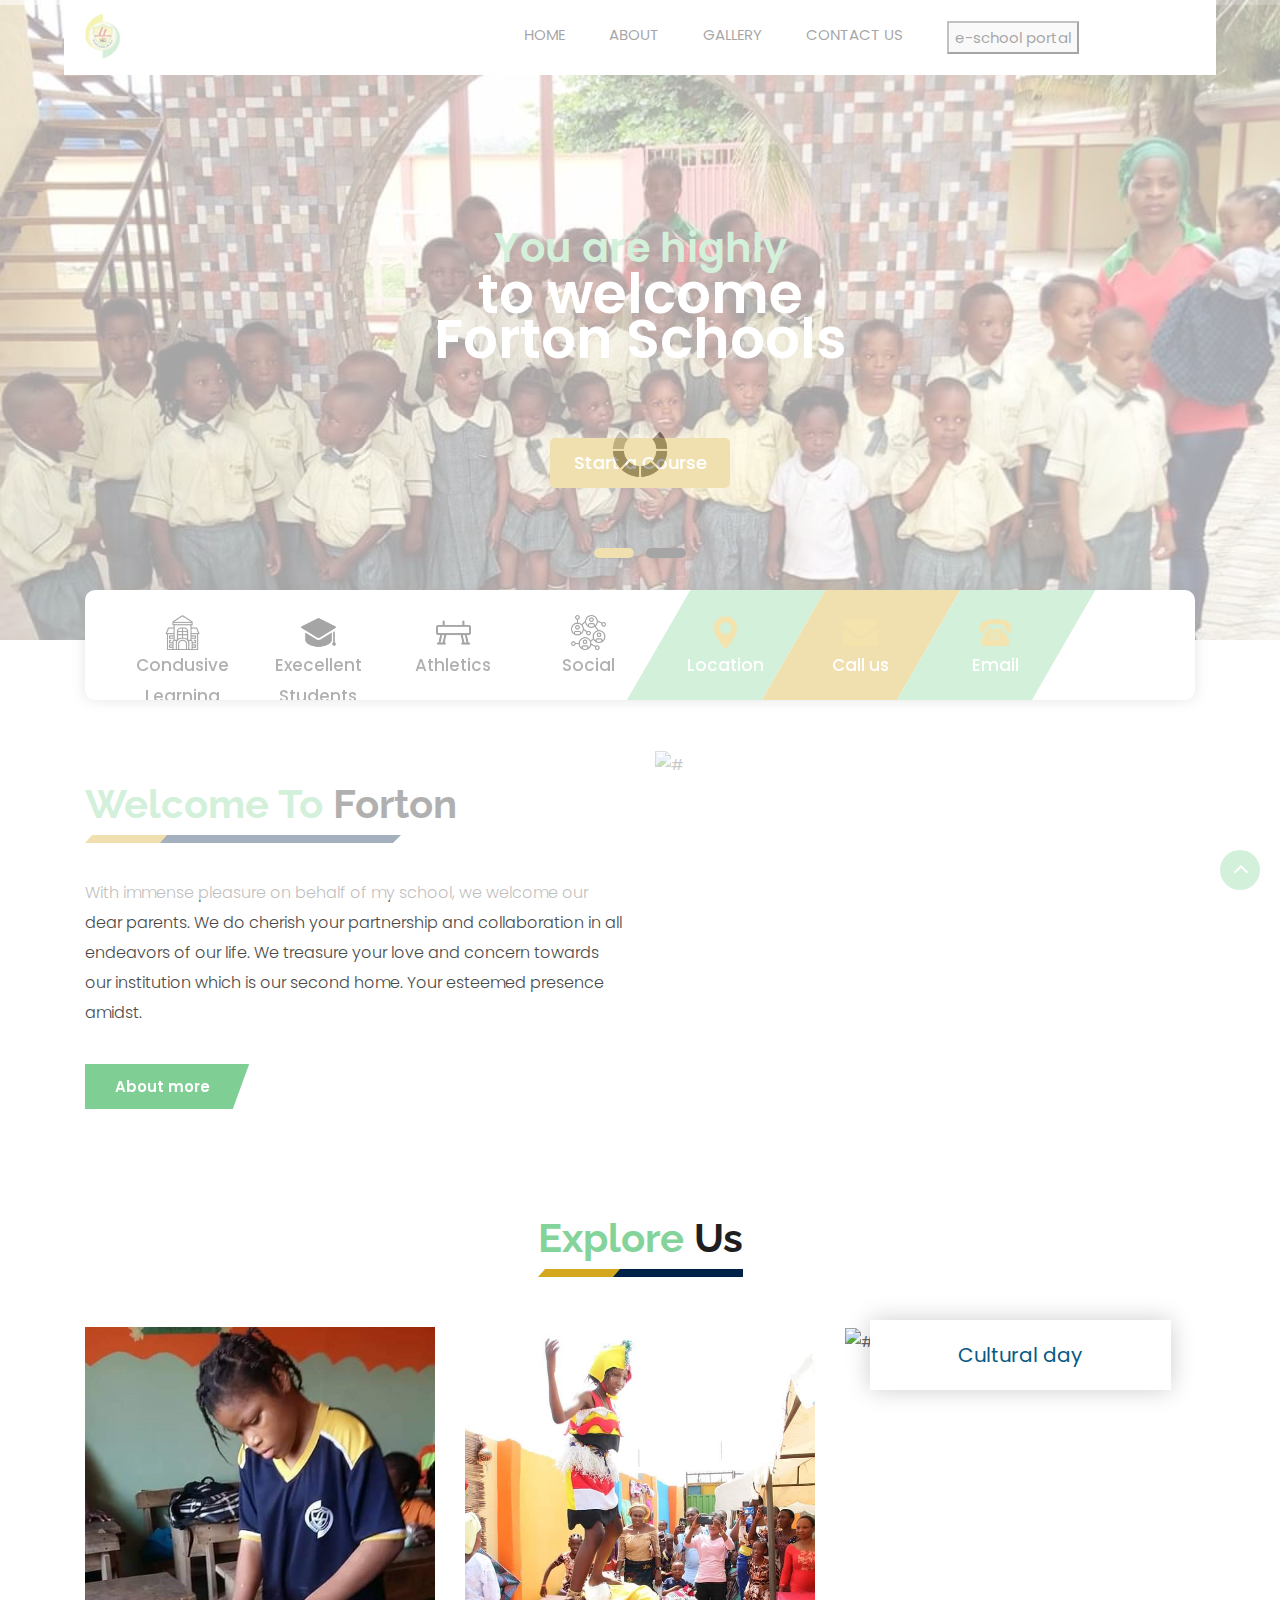
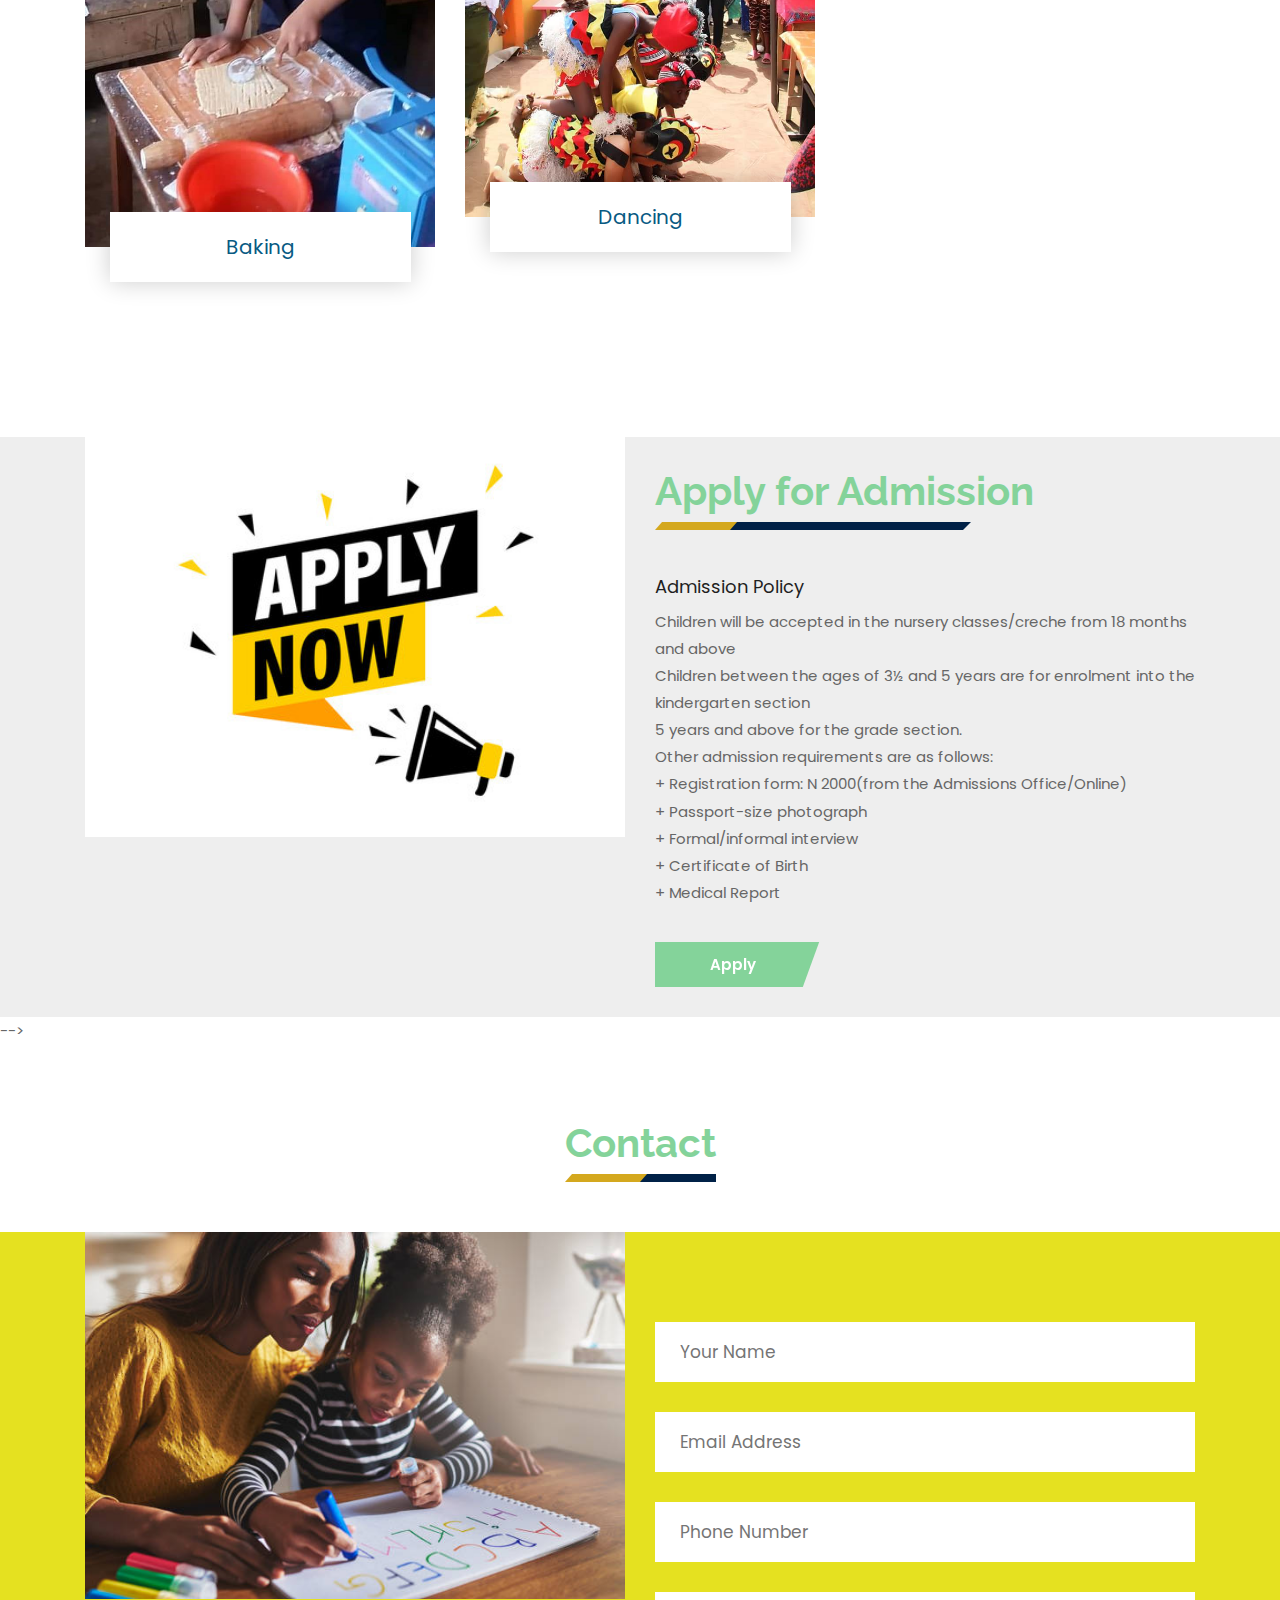
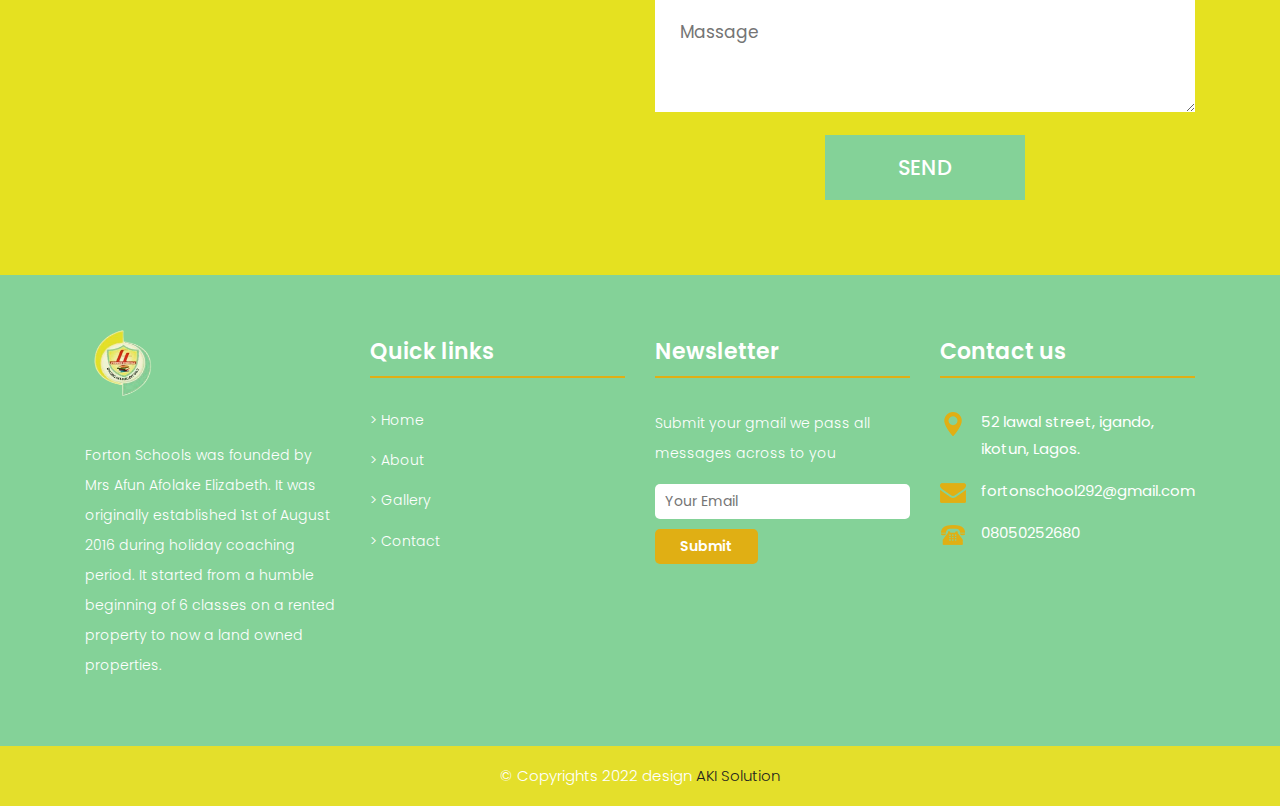
==== commit f7f26044: "save to github" ====
--- a/index.html
+++ b/index.html
@@ -66,7 +66,7 @@
                         <!-- <li><a class="nav-link" href="reaserch.html">Reaserch</a></li>
 						<li><a class="nav-link" href="news.html">News</a></li> -->
 						<li><a class="nav-link" href="contact.html">Contact us</a></li>
-                        <button>e-school portal</button>
+                        <li><a class="nav-link" href="https://eschool-ng.com/login.php"><button>e-school portal</button></a></li>
                     </ul>
                 </div>
                 <!-- <div class="search-box">
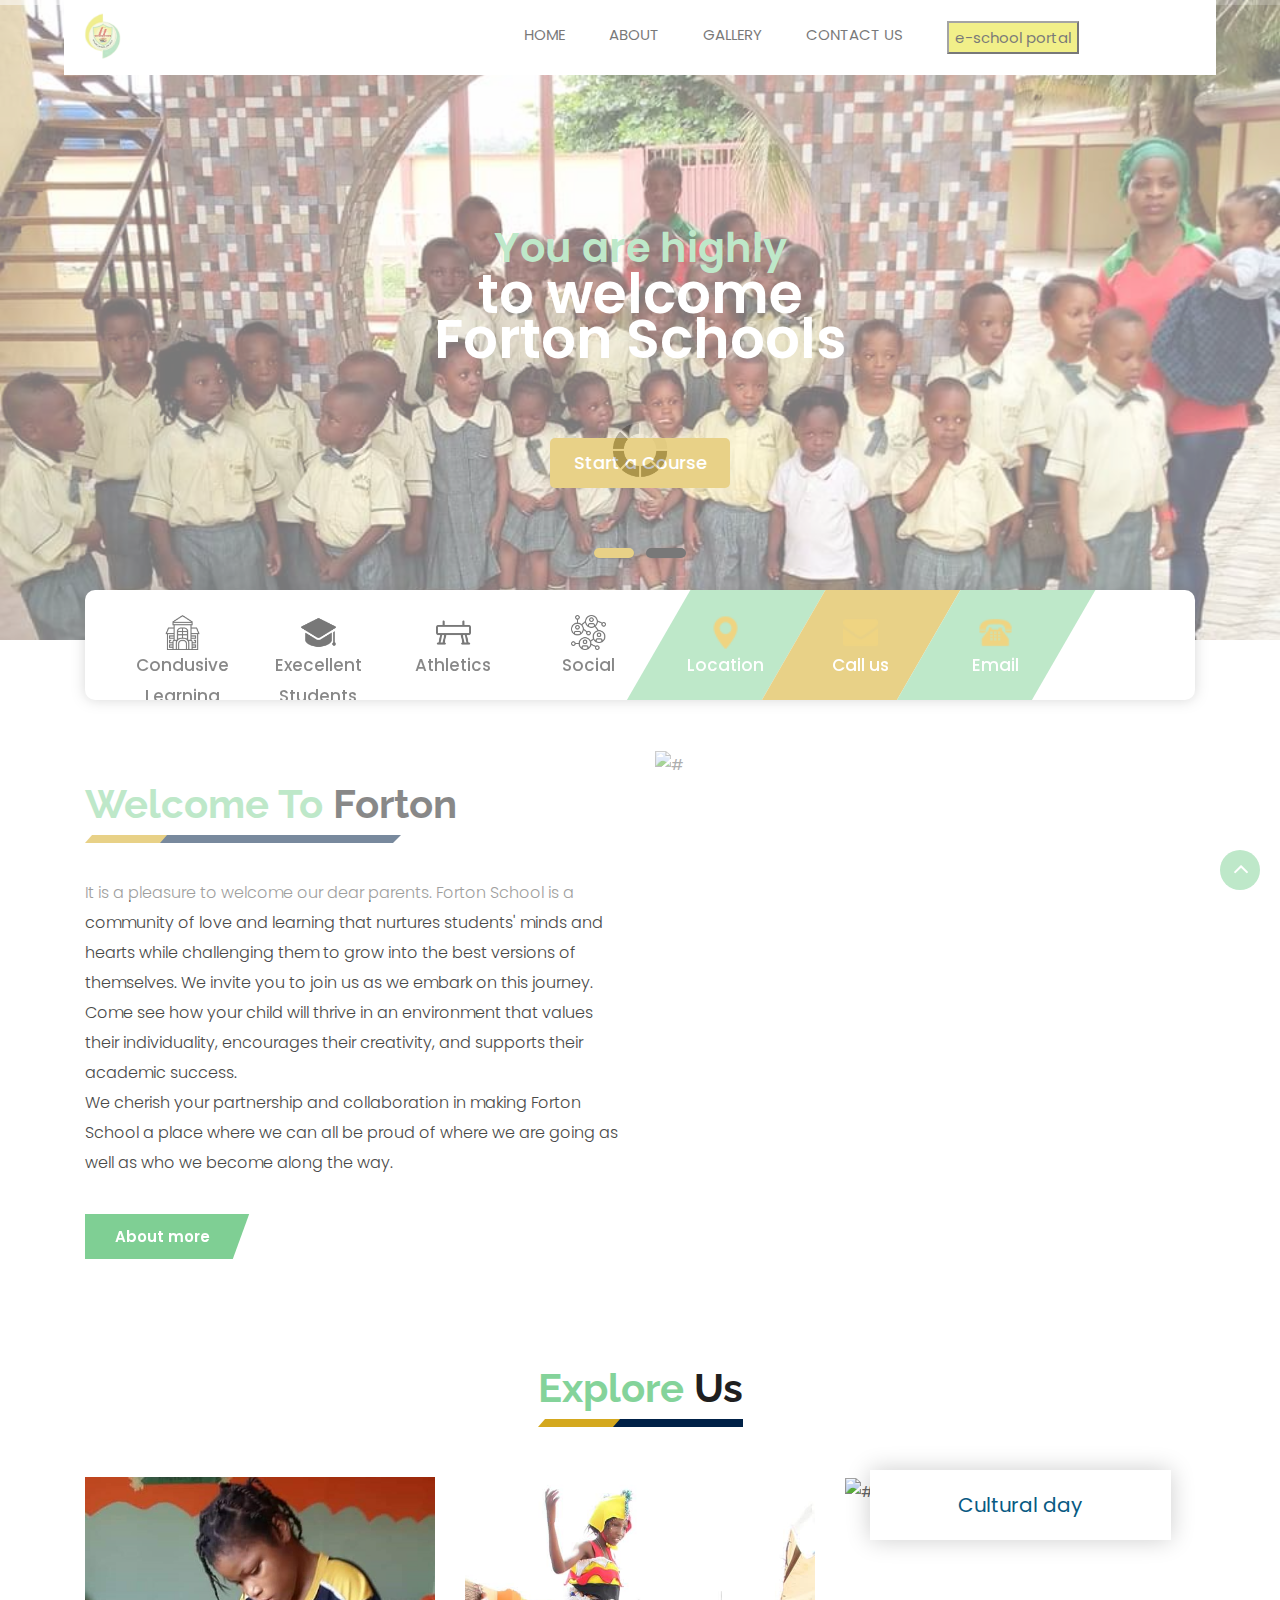
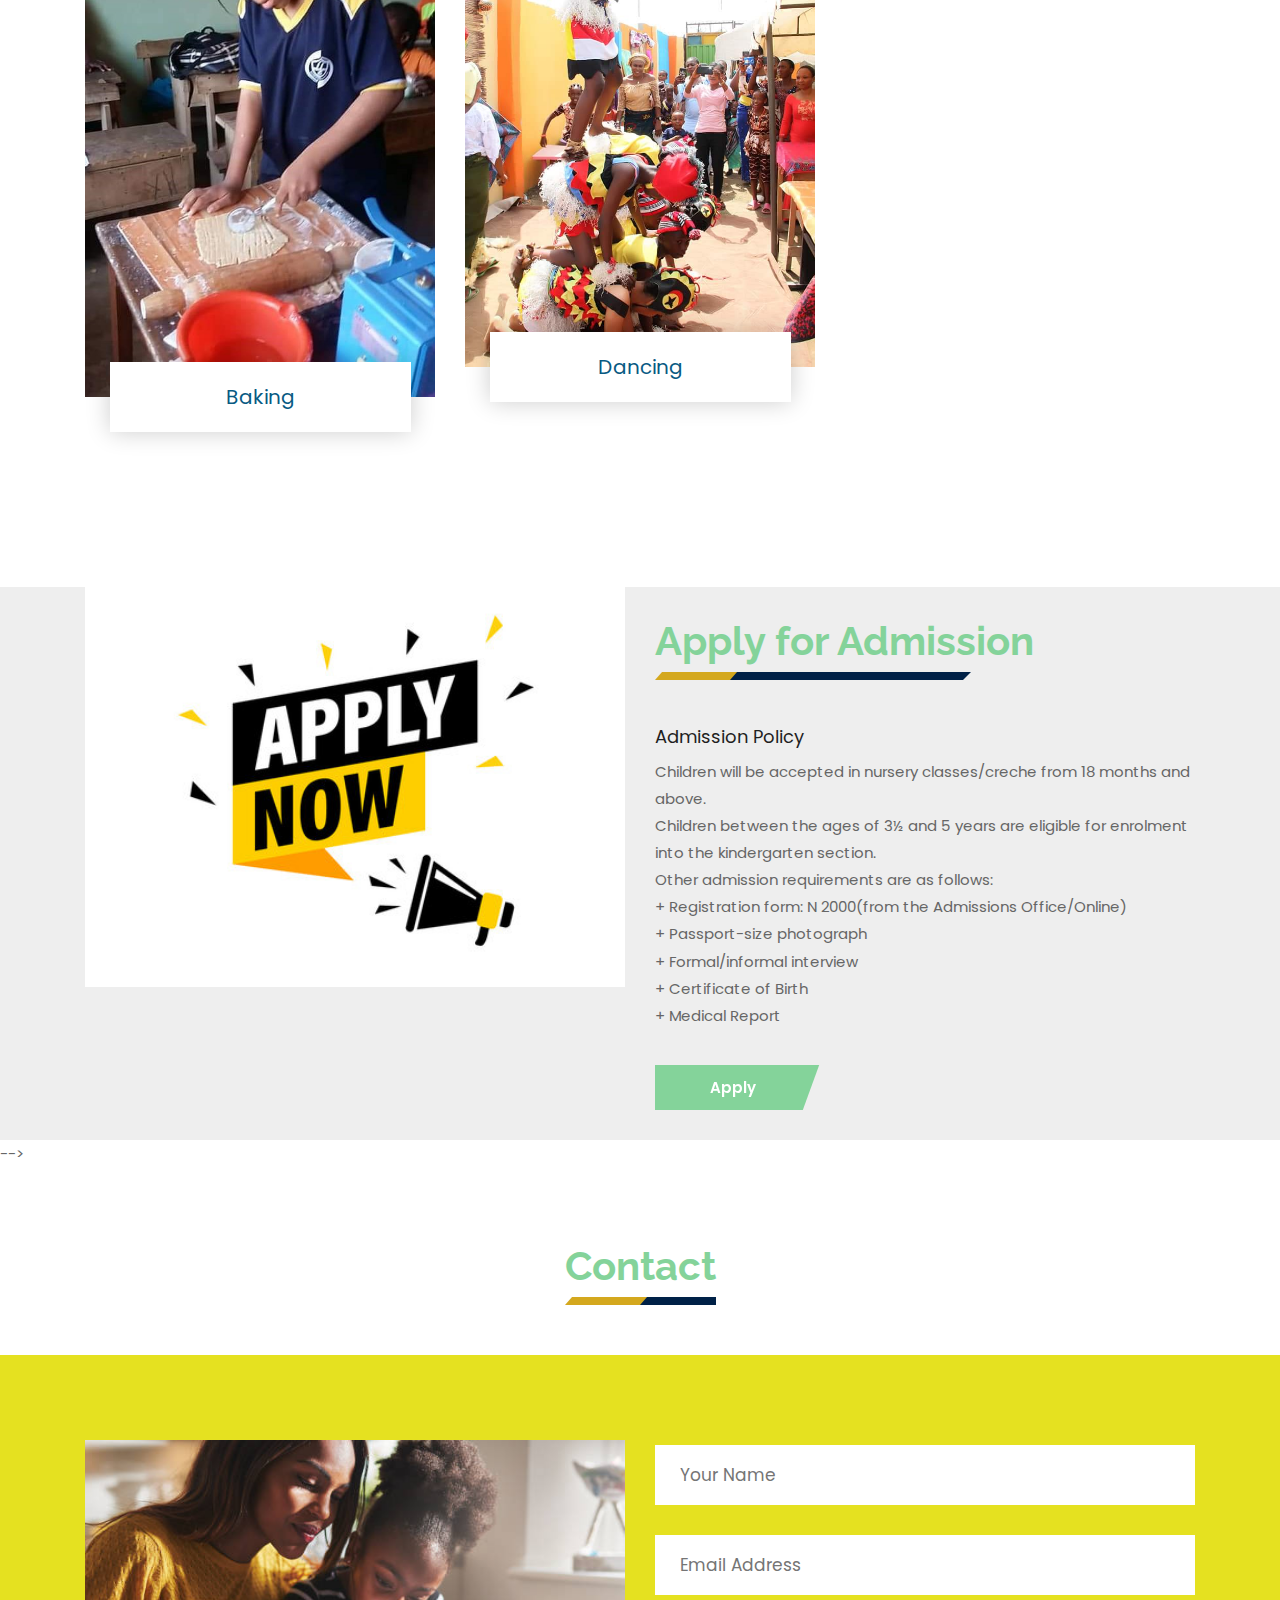
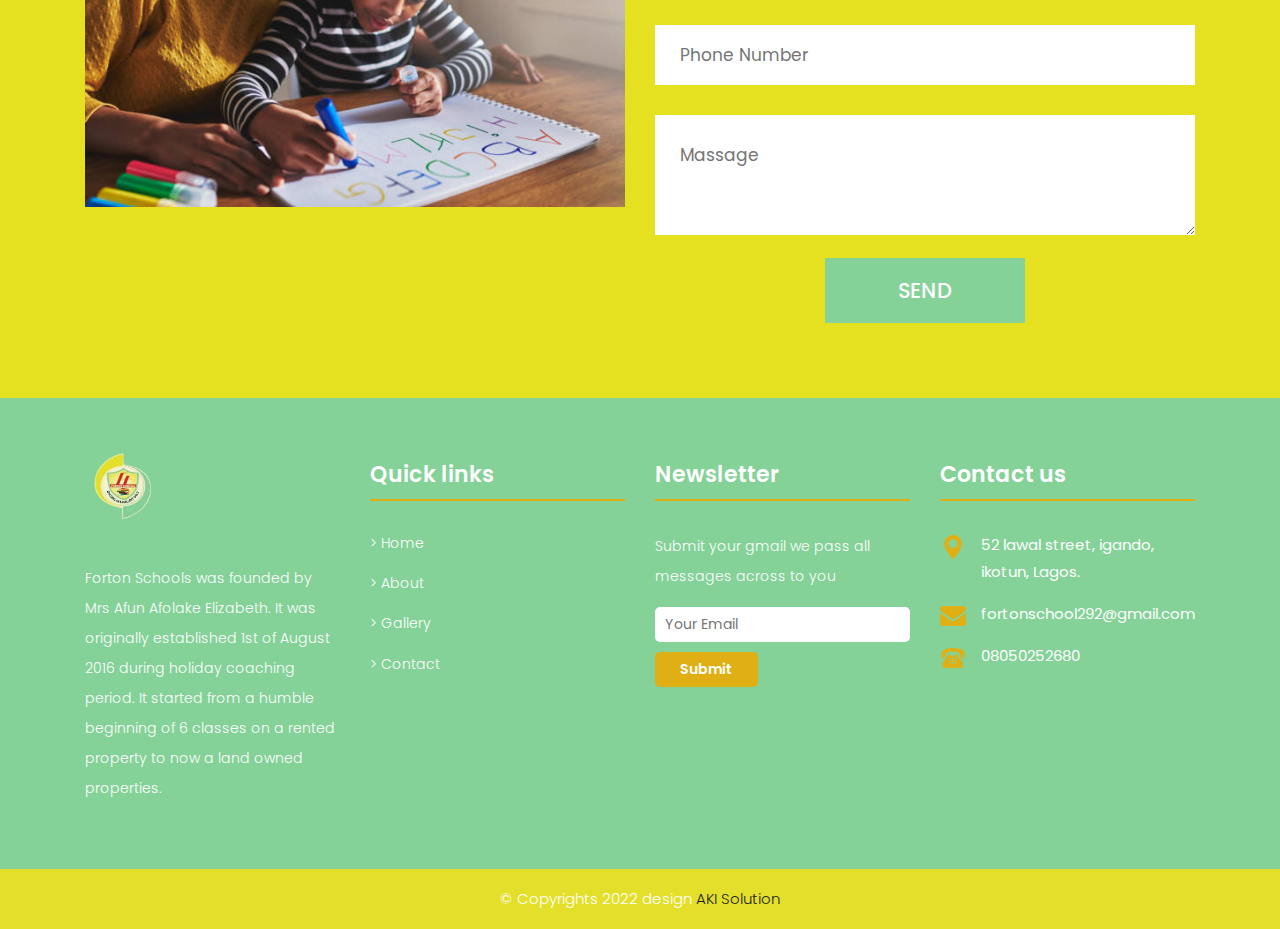
==== commit 333b64ea: "save to github" ====
--- a/index.html
+++ b/index.html
@@ -66,7 +66,7 @@
                         <!-- <li><a class="nav-link" href="reaserch.html">Reaserch</a></li>
 						<li><a class="nav-link" href="news.html">News</a></li> -->
 						<li><a class="nav-link" href="contact.html">Contact us</a></li>
-                        <li><a class="nav-link" href="https://eschool-ng.com/login.php"><button>e-school portal</button></a></li>
+                        <li><a class="nav-link" href="https://eschool-ng.com/login.php"><button style="background-color: #e5e120;">e-school portal</button></a></li>
                     </ul>
                 </div>
                 <!-- <div class="search-box">
@@ -155,10 +155,12 @@
 						   <h2><span>Welcome To</span> Forton</h2>
                         </div>
 						<div class="full">
-						  <p>With immense pleasure on behalf of my school, we welcome our dear
-                            parents. We do cherish your partnership and collaboration in all
-                            endeavors of our life. We treasure your love and concern towards our
-                            institution which is our second home. Your esteemed presence amidst.</p>
+						  <p> It is a pleasure to welcome our dear parents. Forton School is a community of love and learning that nurtures students' minds and hearts while challenging them to grow into the best versions of themselves. We invite you to join us as we embark on this journey.
+                              <br>
+                              Come see how your child will thrive in an environment that values their individuality, encourages their creativity, and supports their academic success.
+                              <br>
+                              We cherish your partnership and collaboration in making Forton School a place where we can all be proud of where we are going as well as who we become along the way.
+                          </p>
 						</div>
 						<div class="full">
 						   <a class="hvr-radial-out button-theme" href="about.html" style="background-color: #7fcf94;">About more</a>
@@ -167,7 +169,7 @@
                 </div>
 				<div class="col-md-6">
                     <div class="full">
-                        <img src="images/fortonschool/commet.JPG" alt="#" />
+                        <img style="width: 50%; height: 50%;" src="images/fortonschool/commet.JPG" alt="#" />
                     </div>
                 </div>
             </div>
@@ -226,11 +228,11 @@
                               <table>
                                   <h3> Admission Policy</h3>
                                   <ul>
-                                      <li> Children will be accepted in the nursery classes/creche from 18
-                                        months and above</li>
-                                        <li>Children between the ages of 3½ and 5 years are for enrolment into
-                                            the kindergarten section</li>
-                                        <li> 5 years and above for the grade section.</li>
+                                      <li> Children will be accepted in nursery classes/creche from 18 months and above.
+                                        </li>
+                                        <li>Children between the ages of 3½ and 5 years are eligible for enrolment into the kindergarten section.
+                                            </li>
+                                        <!-- <li> 5 years and above for the grade section.</li> -->
                                         <li>Other admission requirements are as follows:</li>
                                         <li>+ Registration form: N 2000(from the Admissions Office/Online)</li>
                                         <li>+ Passport-size photograph</li>
@@ -371,7 +373,7 @@
                <div class="row">
                  <div class="col-lg-6 col-md-6 col-sm-12">
 				    <div class="full float-right_img">
-                        <img src="images/fortonschool/mother.jpg" alt="#">
+                        <img style="margin-top: 85px;" src="images/fortonschool/mother.jpg" alt="#">
                     </div>
                  </div>
 				 <div class="layout_padding col-lg-6 col-md-6 col-sm-12">
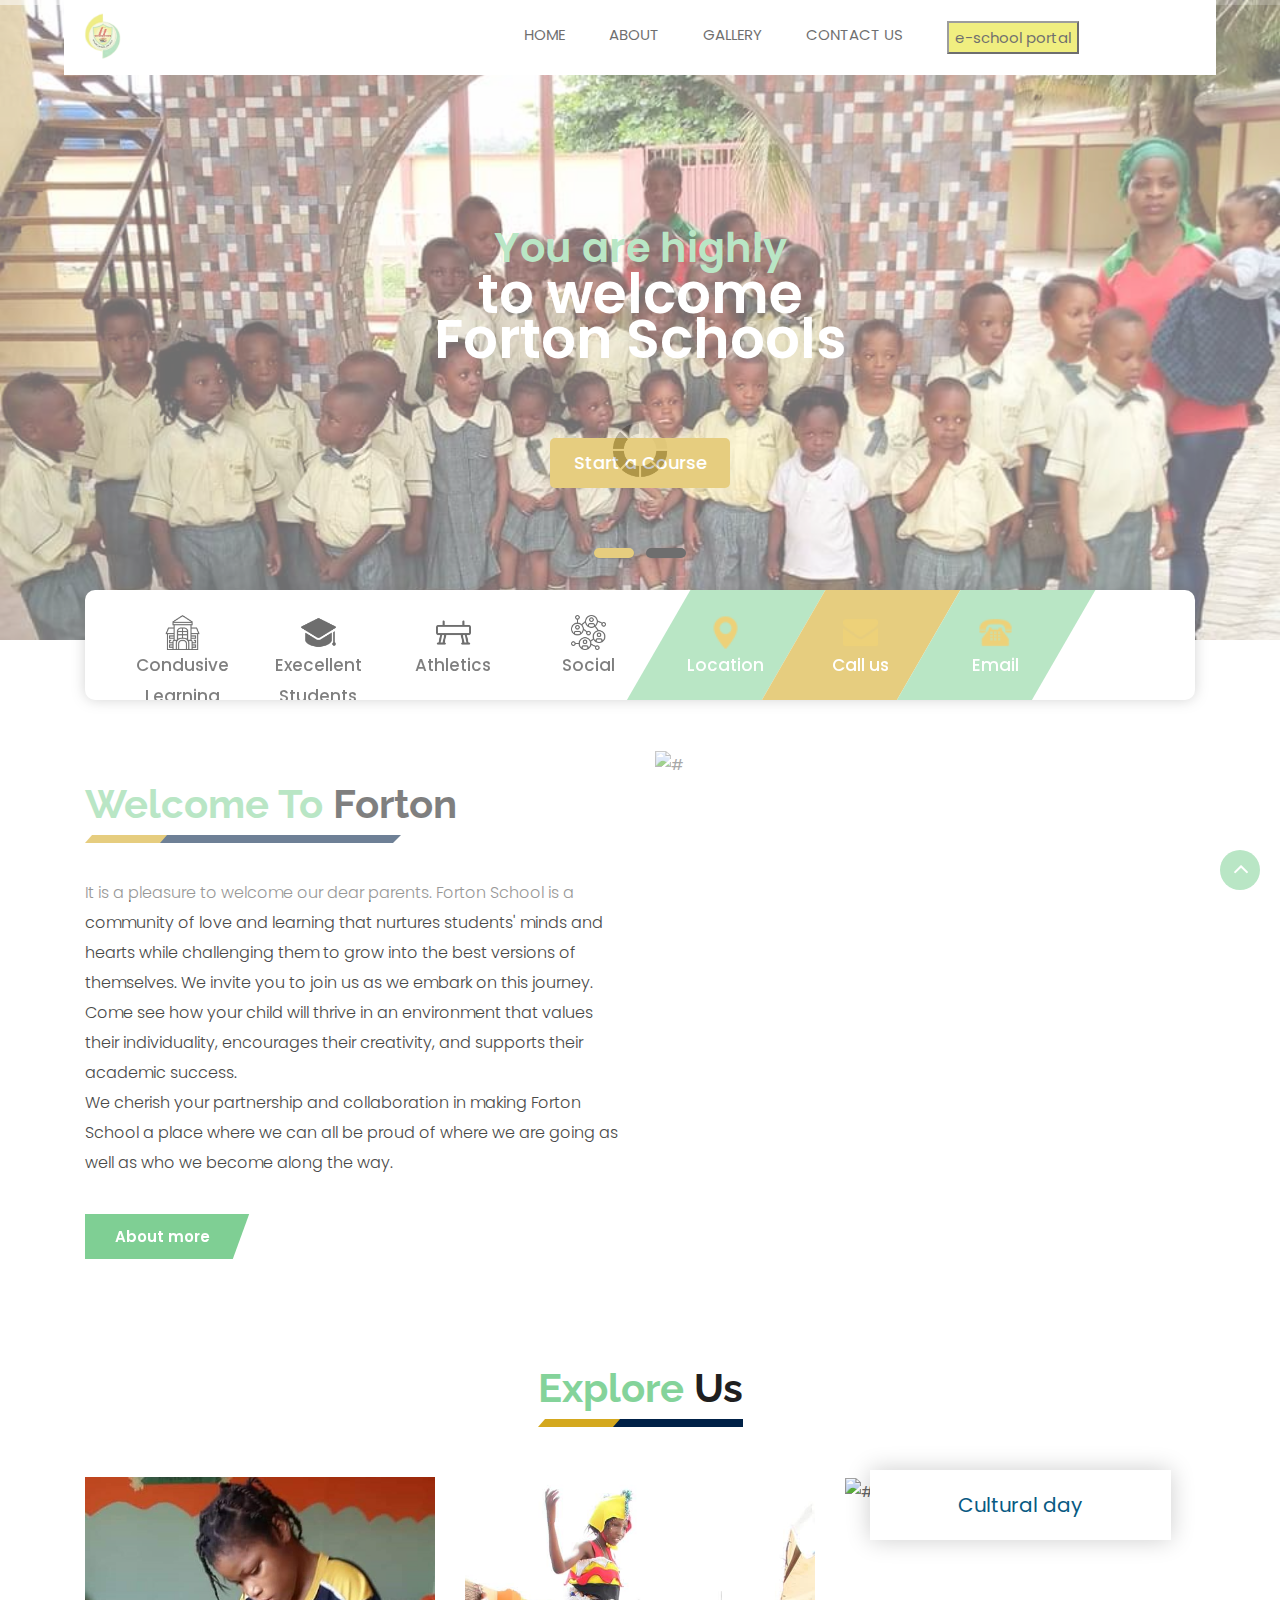
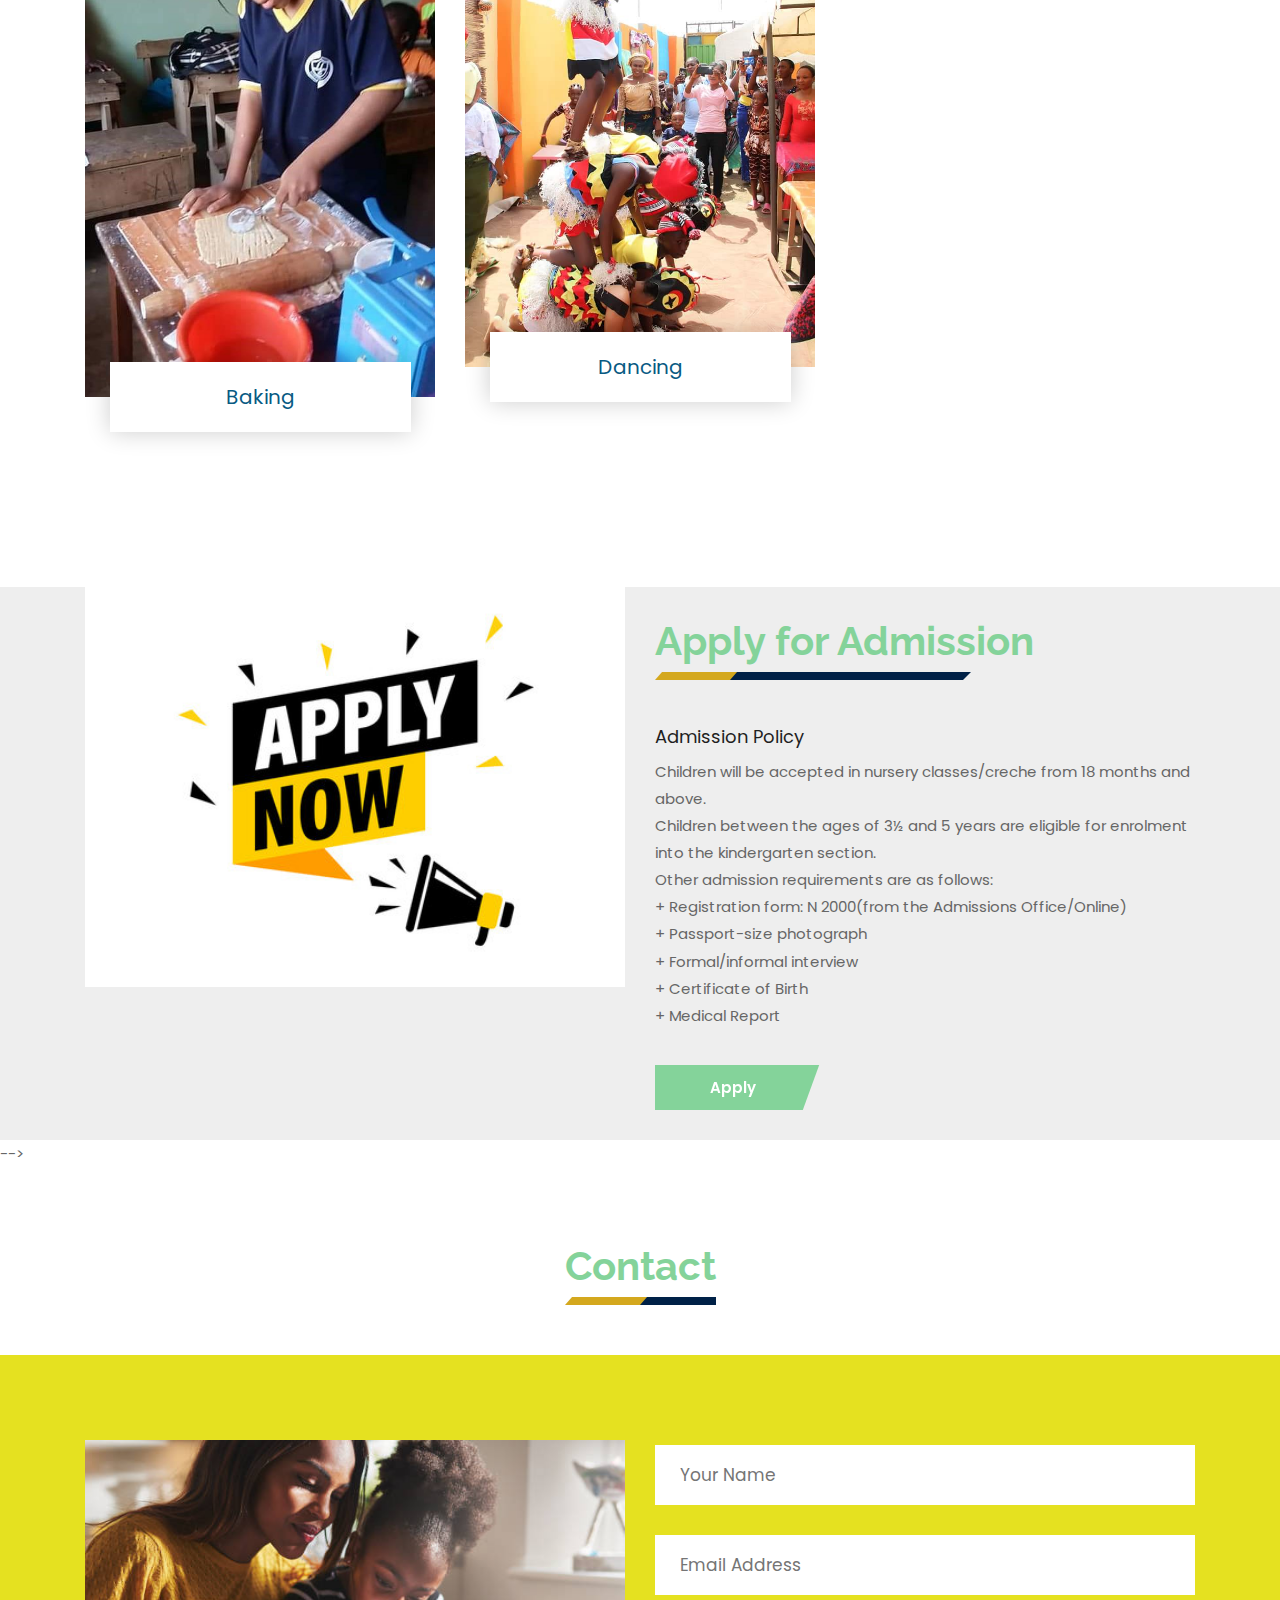
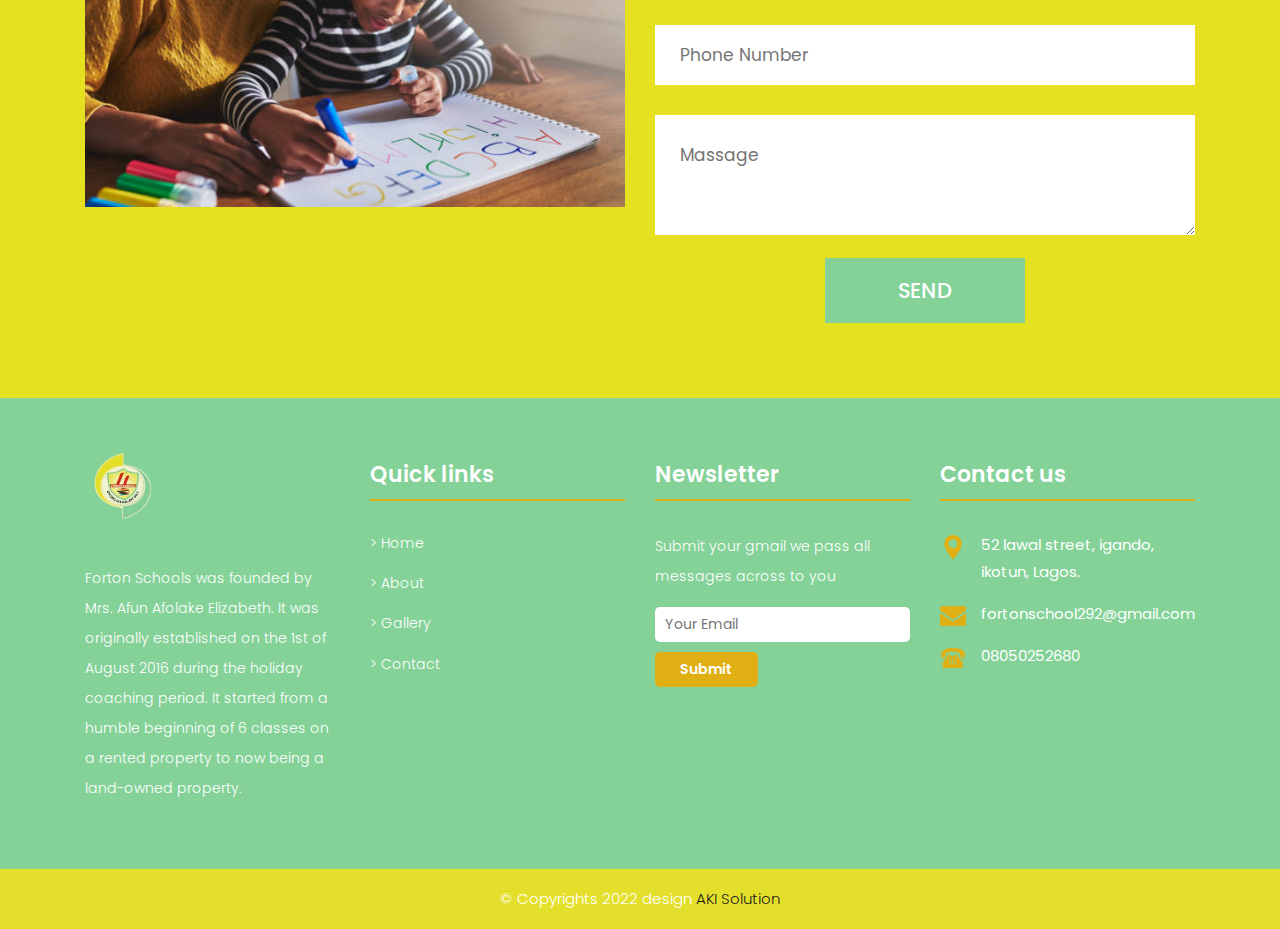
==== commit 5bd47378: "save to github" ====
--- a/index.html
+++ b/index.html
@@ -415,10 +415,7 @@
 					   <img style="width: 5rem; height: 5rem;" src="images/fortonschool/FB_IMG_1662138877008-removebg-preview.png" alt="#" />
 					 </div>
 					 <div class="full white_fonts">
-					    <p>Forton Schools was founded by Mrs Afun Afolake Elizabeth. It
-                            was originally established 1st of August 2016 during holiday coaching
-                            period. It started from a humble beginning of 6 classes on a rented
-                            property to now a land owned properties. </p>
+					    <p>Forton Schools was founded by Mrs. Afun Afolake Elizabeth. It was originally established on the 1st of August 2016 during the holiday coaching period. It started from a humble beginning of 6 classes on a rented property to now being a land-owned property. </p>
 					 </div>
 				 </div>
 			  </div>
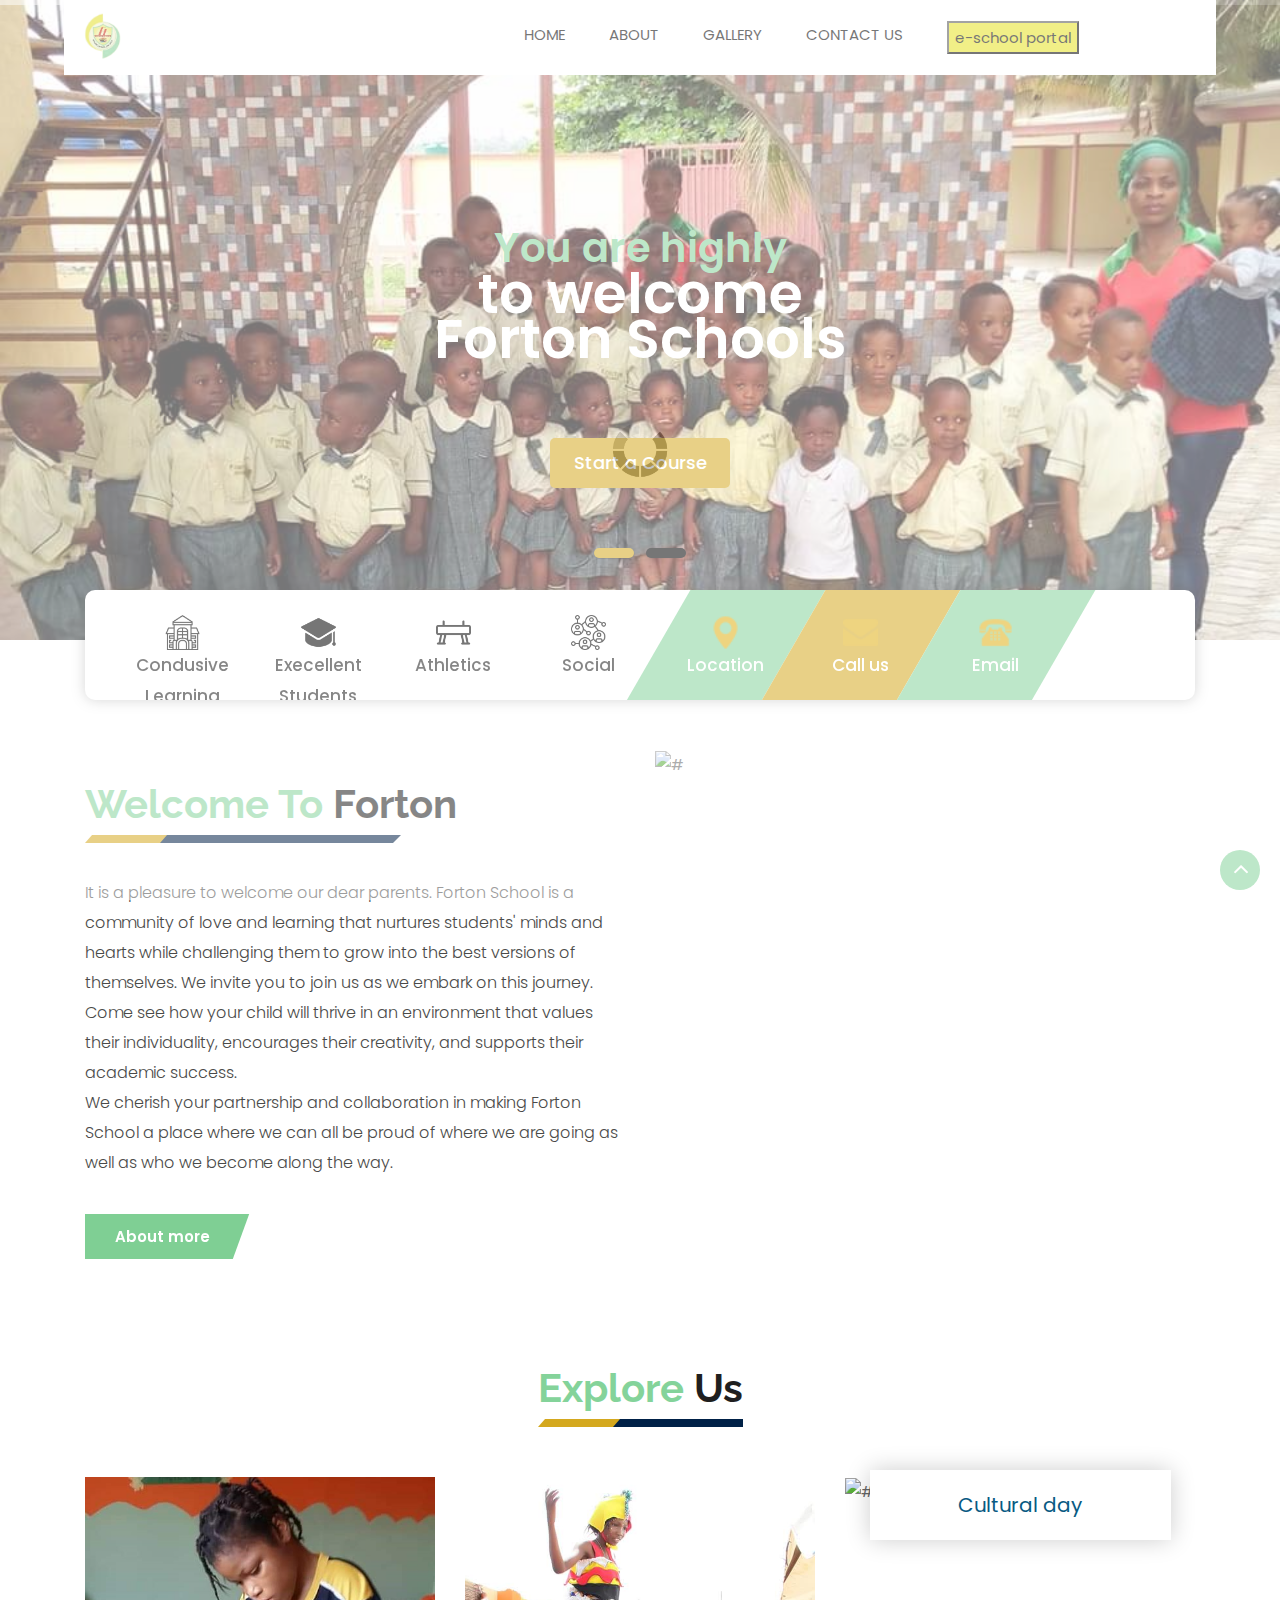
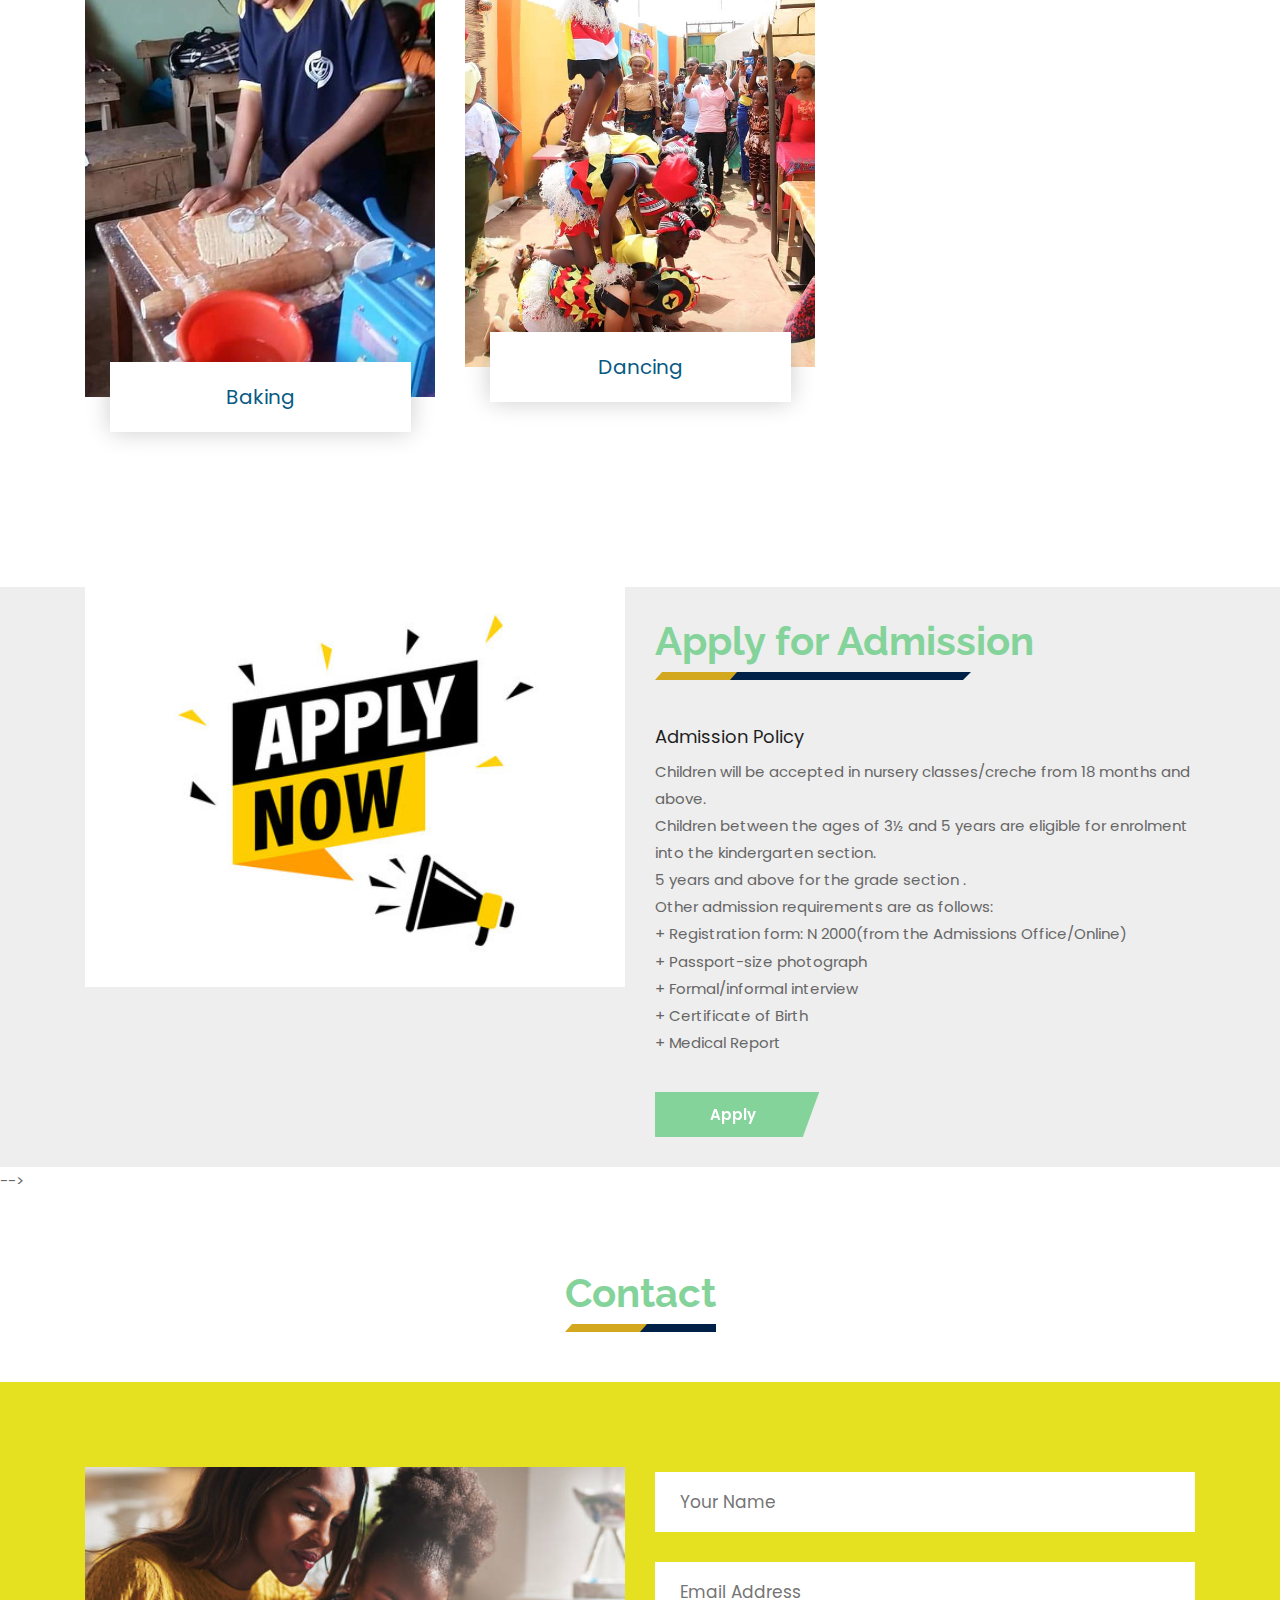
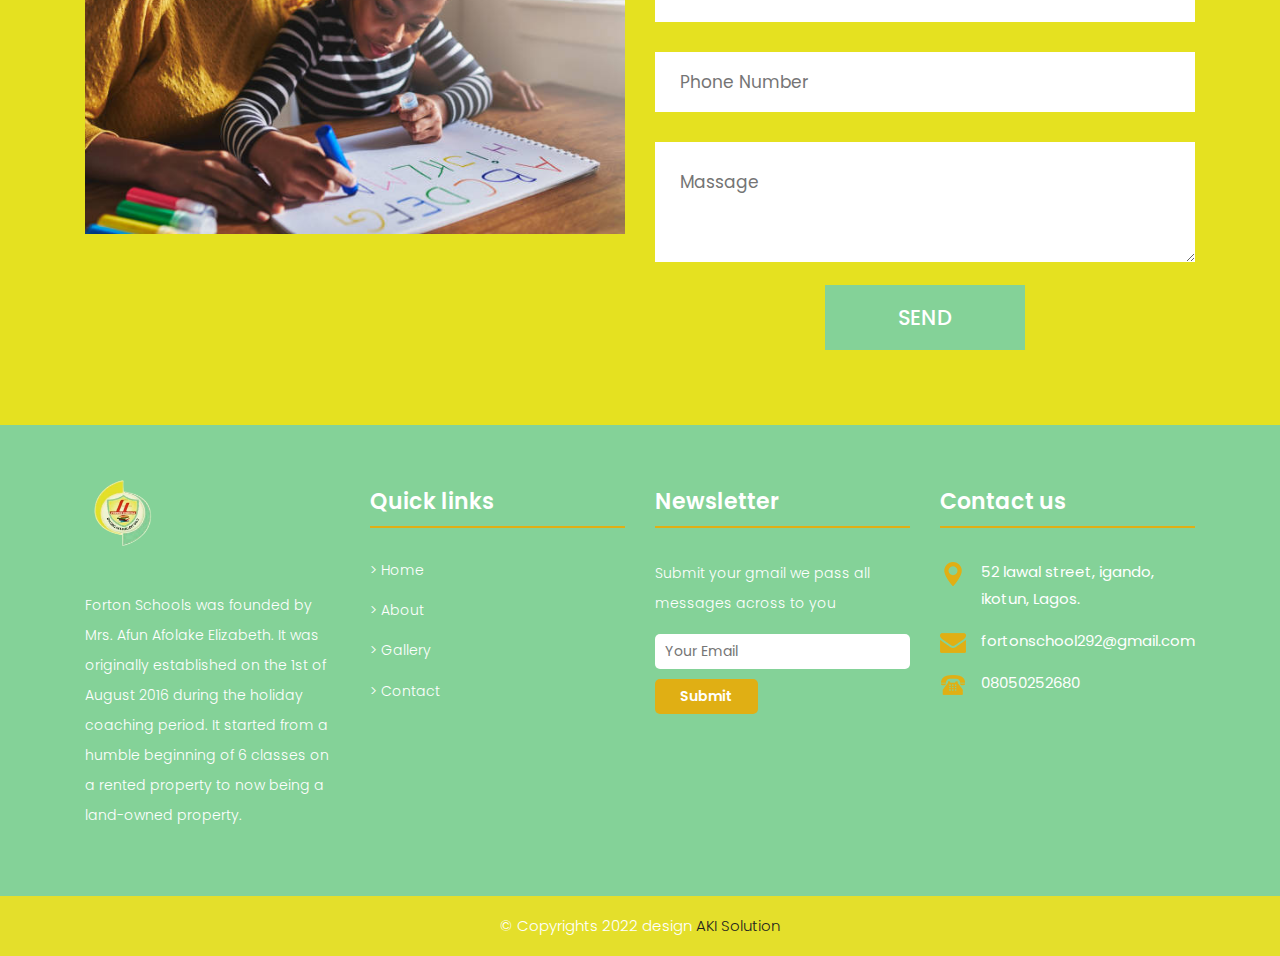
==== commit 5dd8dfb1: "save to github" ====
--- a/index.html
+++ b/index.html
@@ -231,6 +231,8 @@
                                       <li> Children will be accepted in nursery classes/creche from 18 months and above.
                                         </li>
                                         <li>Children between the ages of 3½ and 5 years are eligible for enrolment into the kindergarten section.
+                                            </li>
+                                            <li> 5 years and above for the grade section .
                                             </li>
                                         <!-- <li> 5 years and above for the grade section.</li> -->
                                         <li>Other admission requirements are as follows:</li>
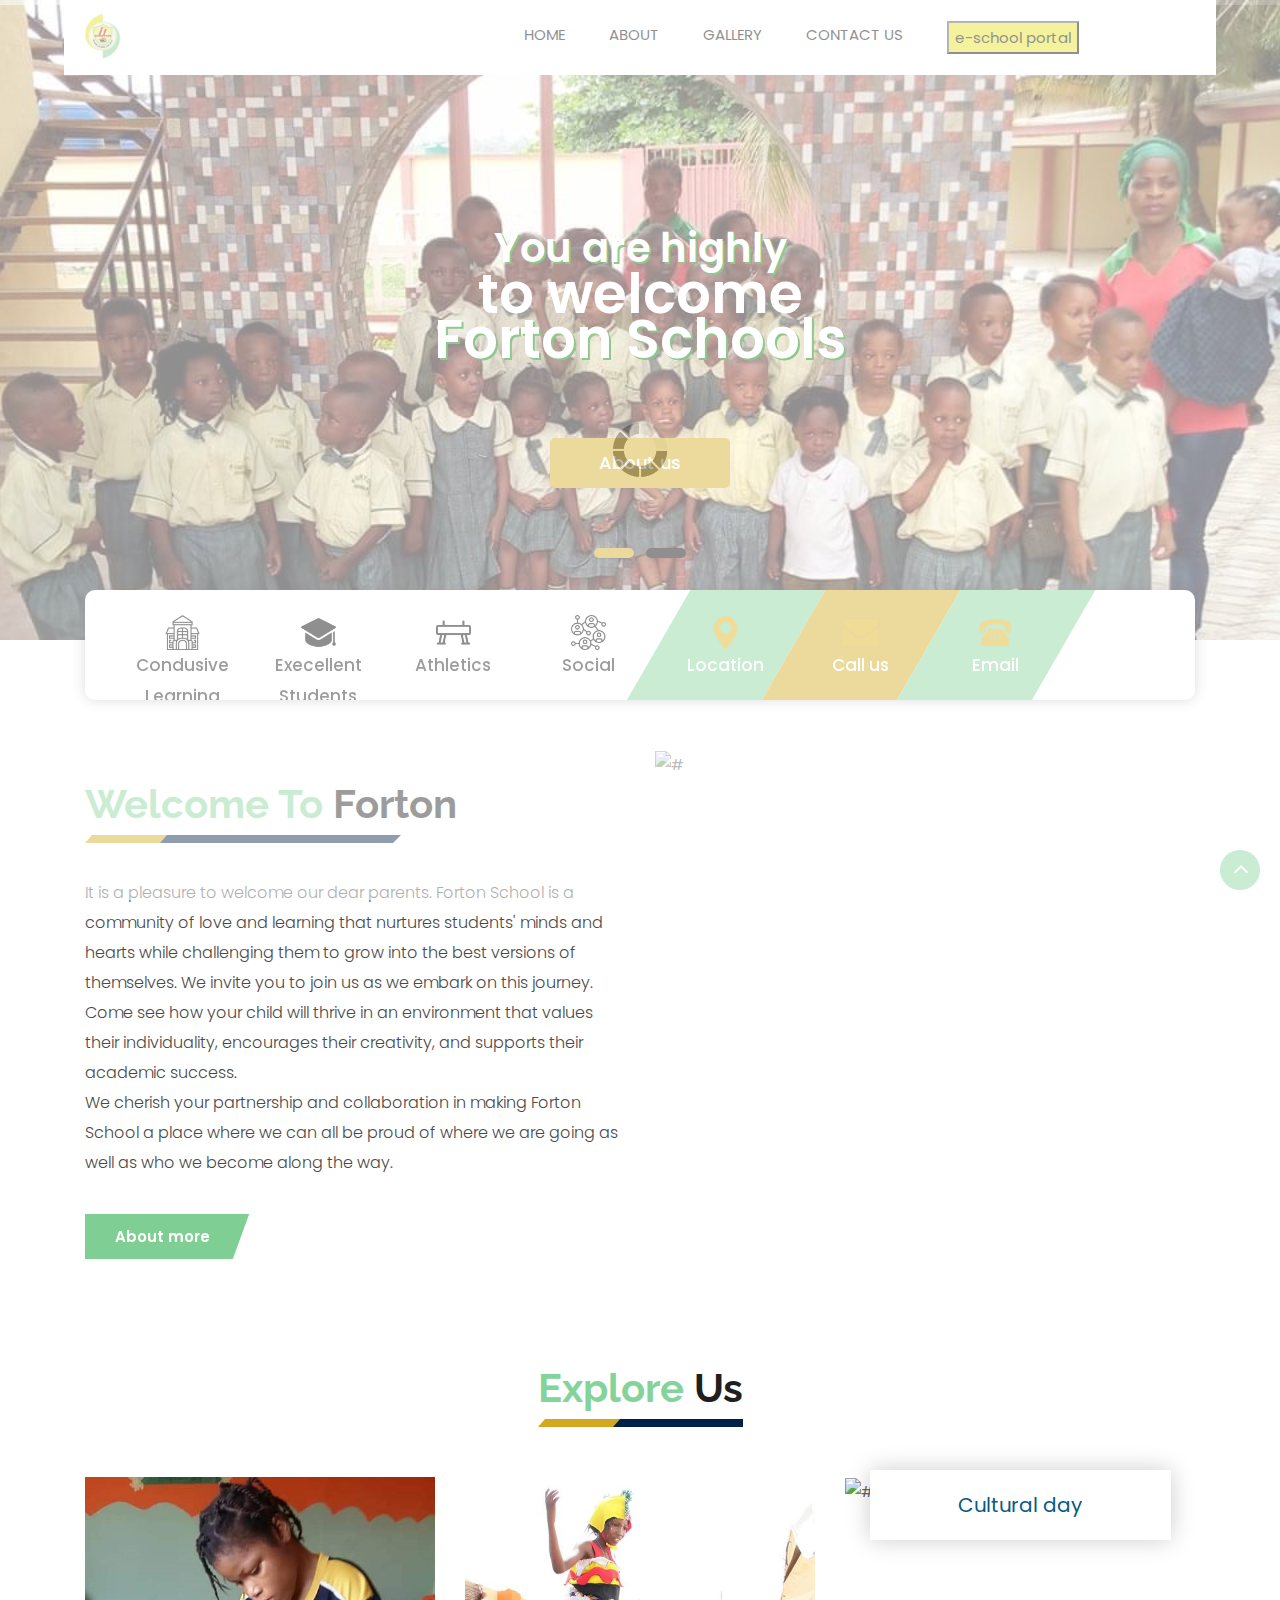
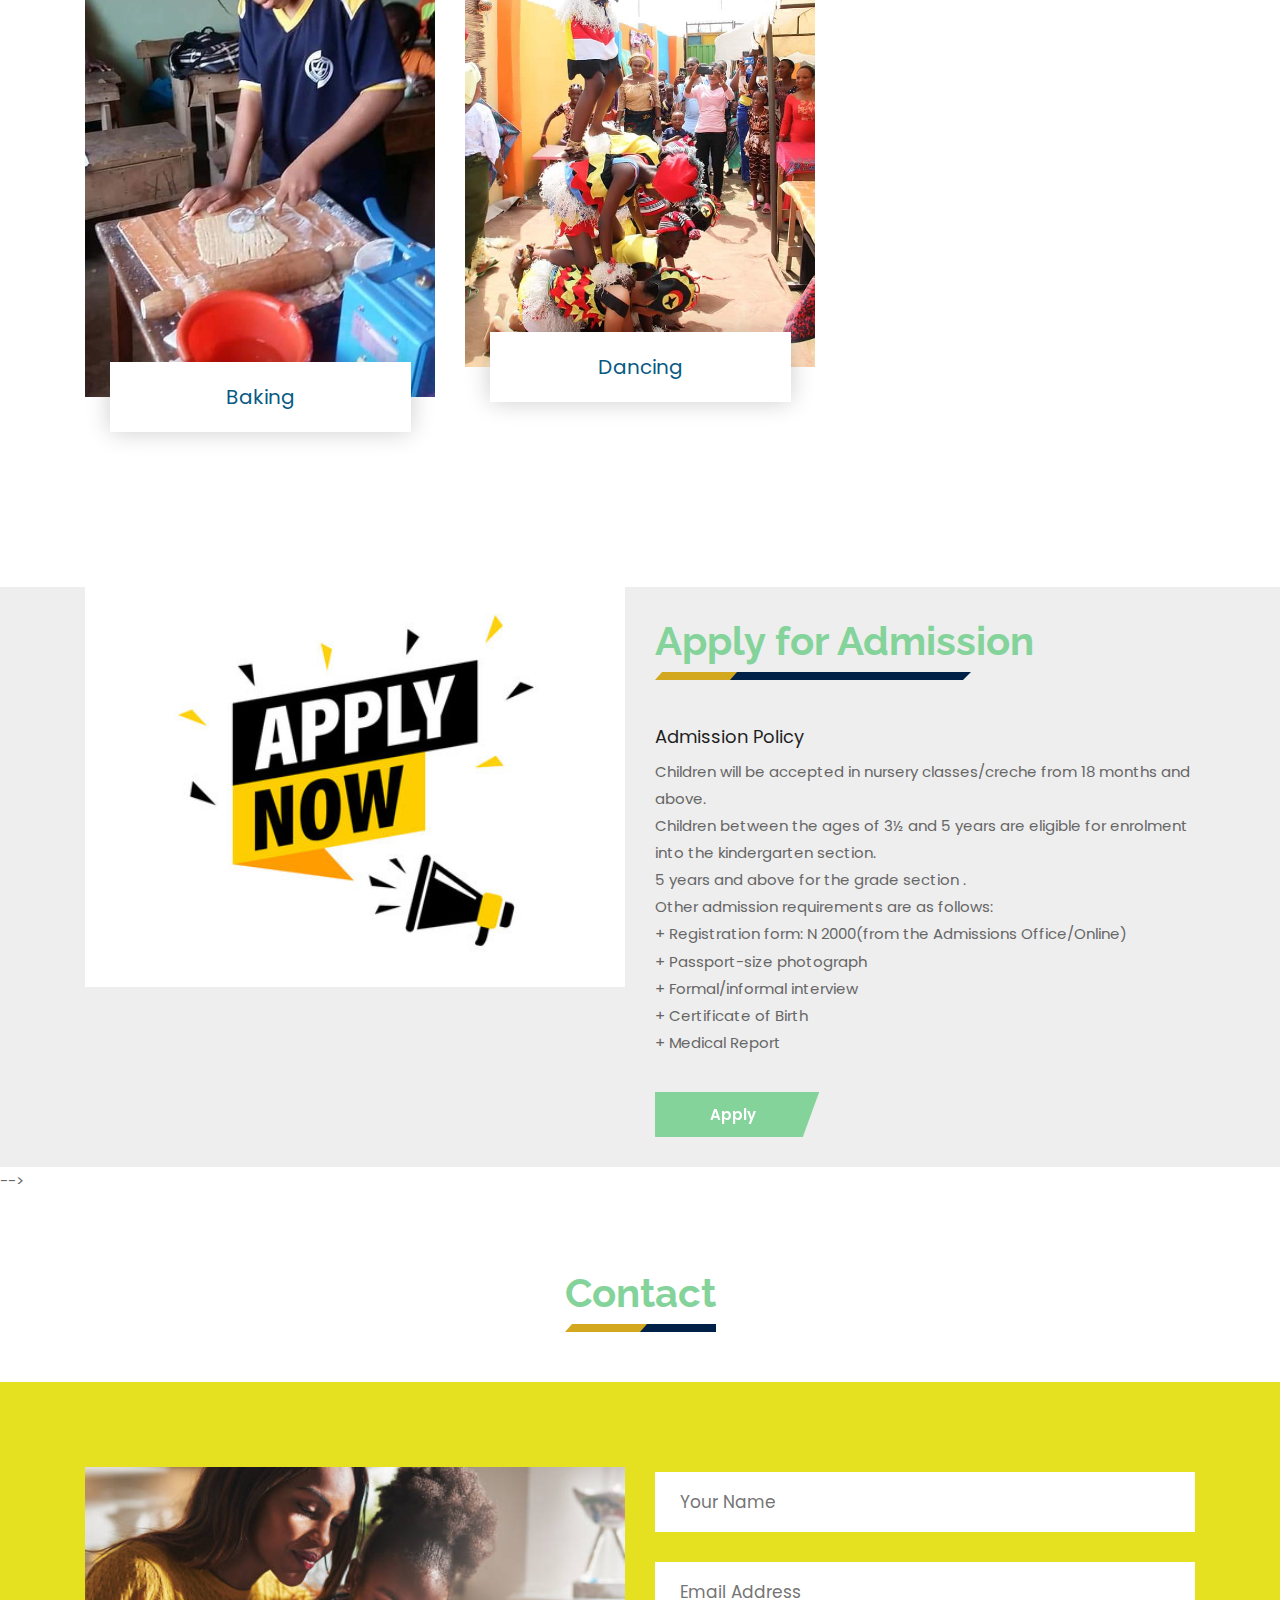
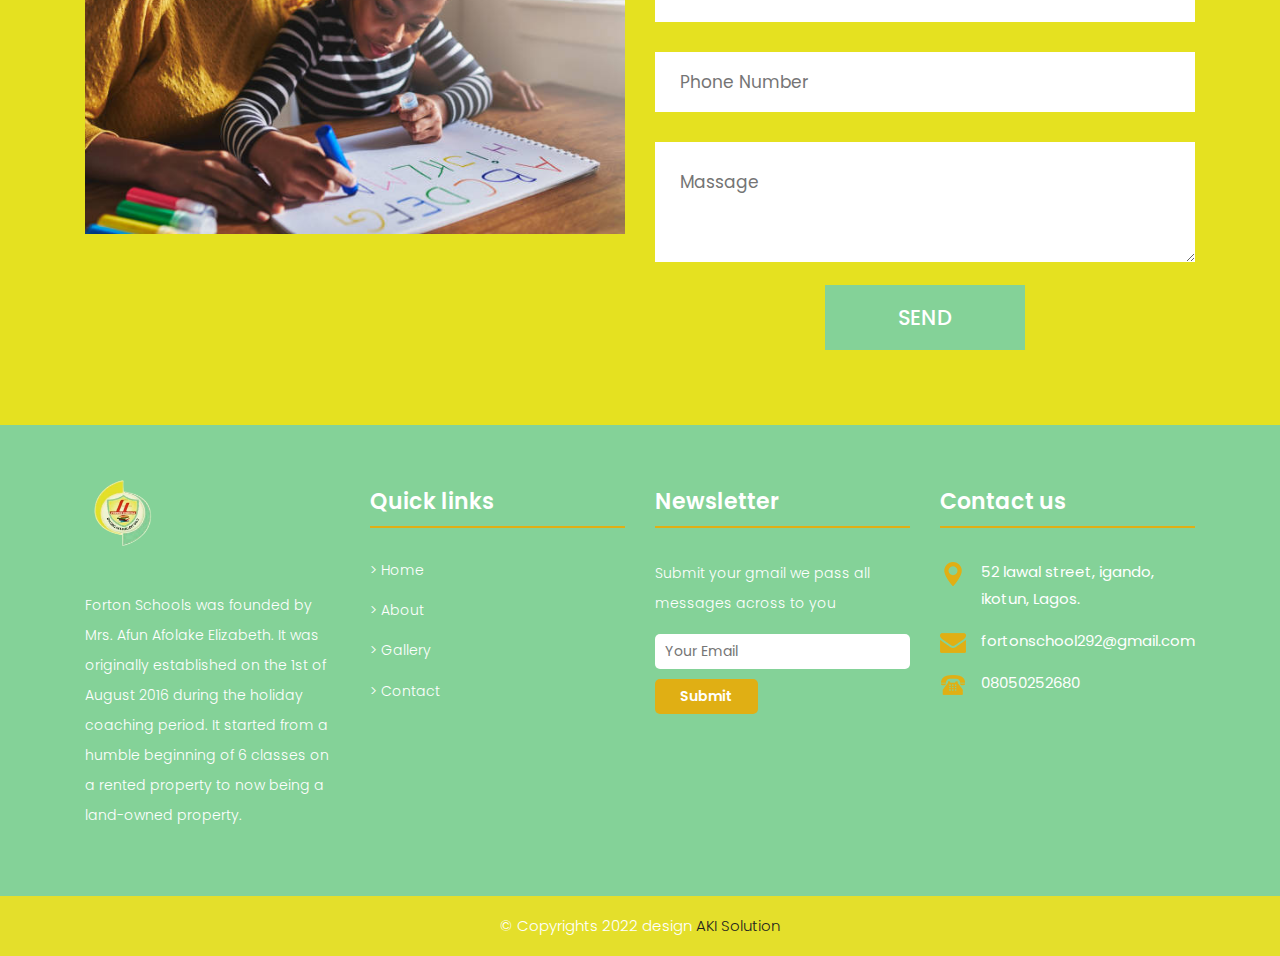
==== commit e7043c2f: "save to github" ====
--- a/index.html
+++ b/index.html
@@ -34,6 +34,19 @@
       <script src="https://oss.maxcdn.com/libs/html5shiv/3.7.0/html5shiv.js"></script>
       <script src="https://oss.maxcdn.com/libs/respond.js/1.4.2/respond.min.js"></script>
     <![endif]-->
+
+    <style>
+        .container {
+            object-fit: cover;
+        }
+
+        #img1 {
+            background: linear-gradient(rbga(0,0,0,0.6), rbga(0,0,0,0.6));
+            width: 100%;
+            opacity: 0.5;
+        }
+    </style>
+
 
 </head>
 
@@ -84,17 +97,19 @@
     <div class="ulockd-home-slider">
         <div class="container-fluid">
             <div class="row">
-                <div class="pogoSlider" id="js-main-slider">
-                    <div class="pogoSlider-slide" style="background-image:url(images/fortonschool/b1.jpg);">
+                <div class="pogoSlider" id="js-main-slider" >
+                    <div class="pogoSlider-slide" id="img1" style=" opacity: 0.1; background-color: black; position: absolute; background-image:url(images/fortonschool/b1.jpg);">
+                        <!-- <img class="img1" src="images/fortonschool/b1.jpg"> -->
+                        
                         <div class="container">
                             <div class="row">
                                 <div class="col-md-12">
                                     <div class="slide_text">
-                                        <h3><span span class="theme_color">You are highly </span><br>to welcome</h3>
-                                        <h3>Forton Schools</h3>
+                                        <h3><span span  class="theme_black" style="text-shadow: 2px 2px green;">You are highly <br> </span style="text-shadow: 2px 2px green;">to welcome</h3>
+                                        <h3 style="text-shadow: 2px 2px green;">Forton Schools</h3>
                                         <br>
                                         <div class="full center">
-										    <a class="contact_bt" href="courses.html">Start a Course</a>
+										    <a class="contact_bt" href="about.html">About us</a>
 										</div>
                                     </div>
                                 </div>
@@ -106,12 +121,12 @@
                             <div class="row">
                                 <div class="col-md-12">
                                     <div class="slide_text">
-                                        <h3><span span class="theme_color">To build and drive excellence 
-                                            </span><br>in our academics,</h3>
-                                        <h4>skill acquisition and student relationship</h4>
+                                        <h3><span span style="text-shadow: 2px 2px green;">To build and drive excellence <br>
+                                            </spanstyle="text-shadow: 2px 2px green;">in our academics,</h3>
+                                        <h4 style="text-shadow: 2px 2px green;">skill acquisition and student relationship</h4>
                                         <br>
                                         <div class="full center">
-										    <a class="contact_bt" href="courses.html">Start a Course</a>
+										    <a class="contact_bt" href="about.html">About us</a>
 										</div>
                                     </div>
                                 </div>
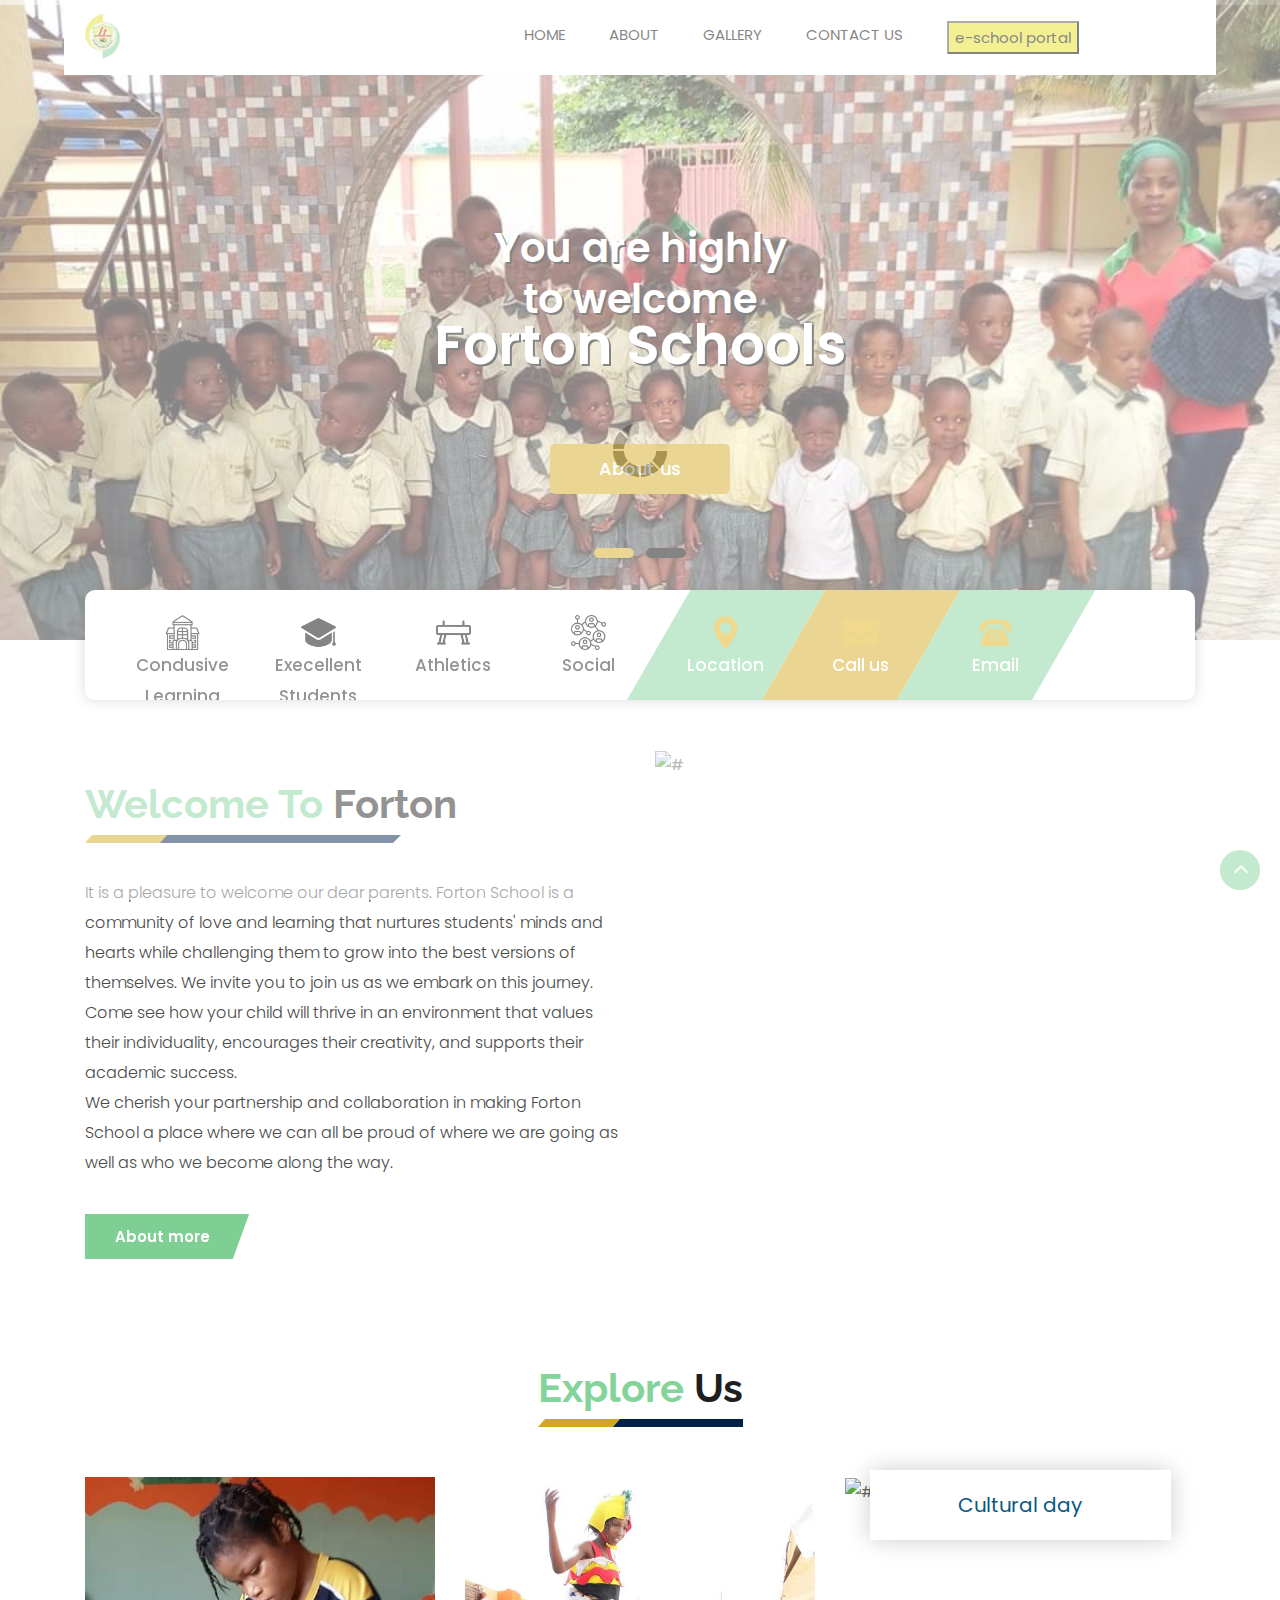
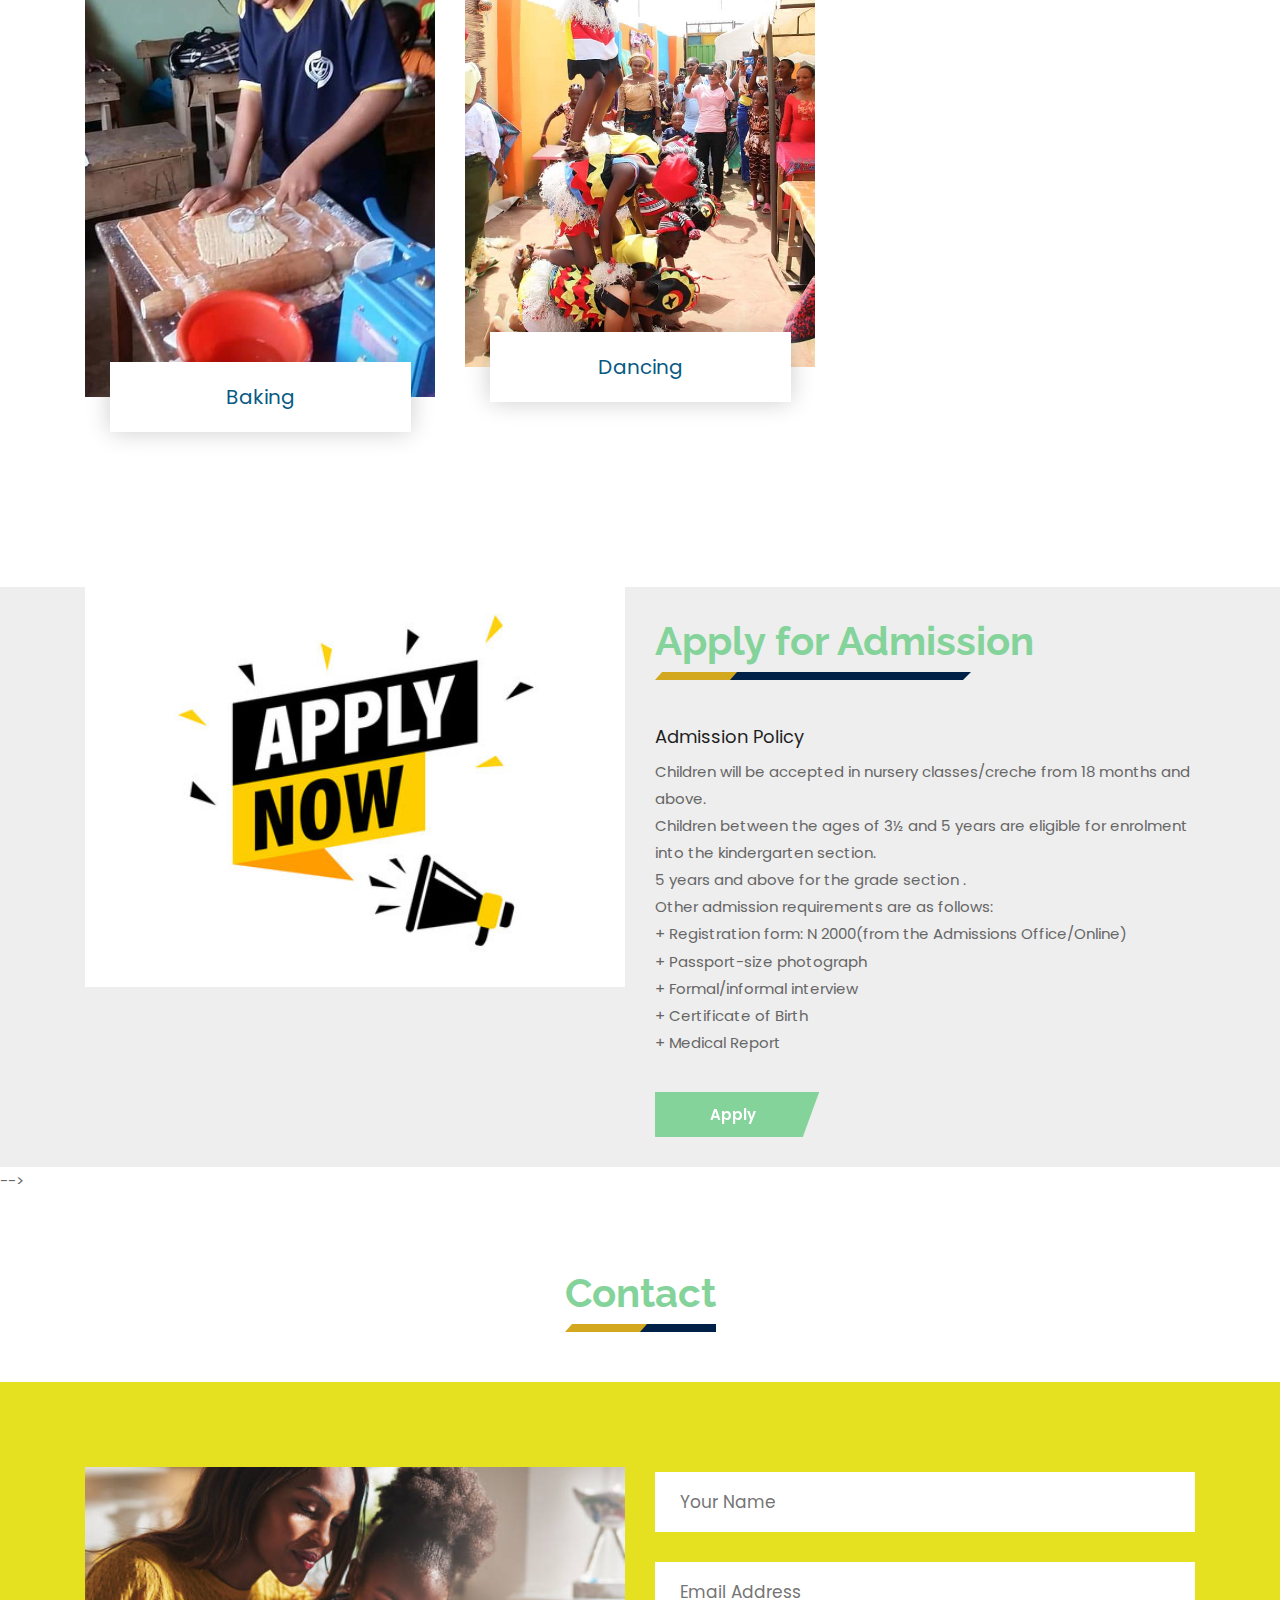
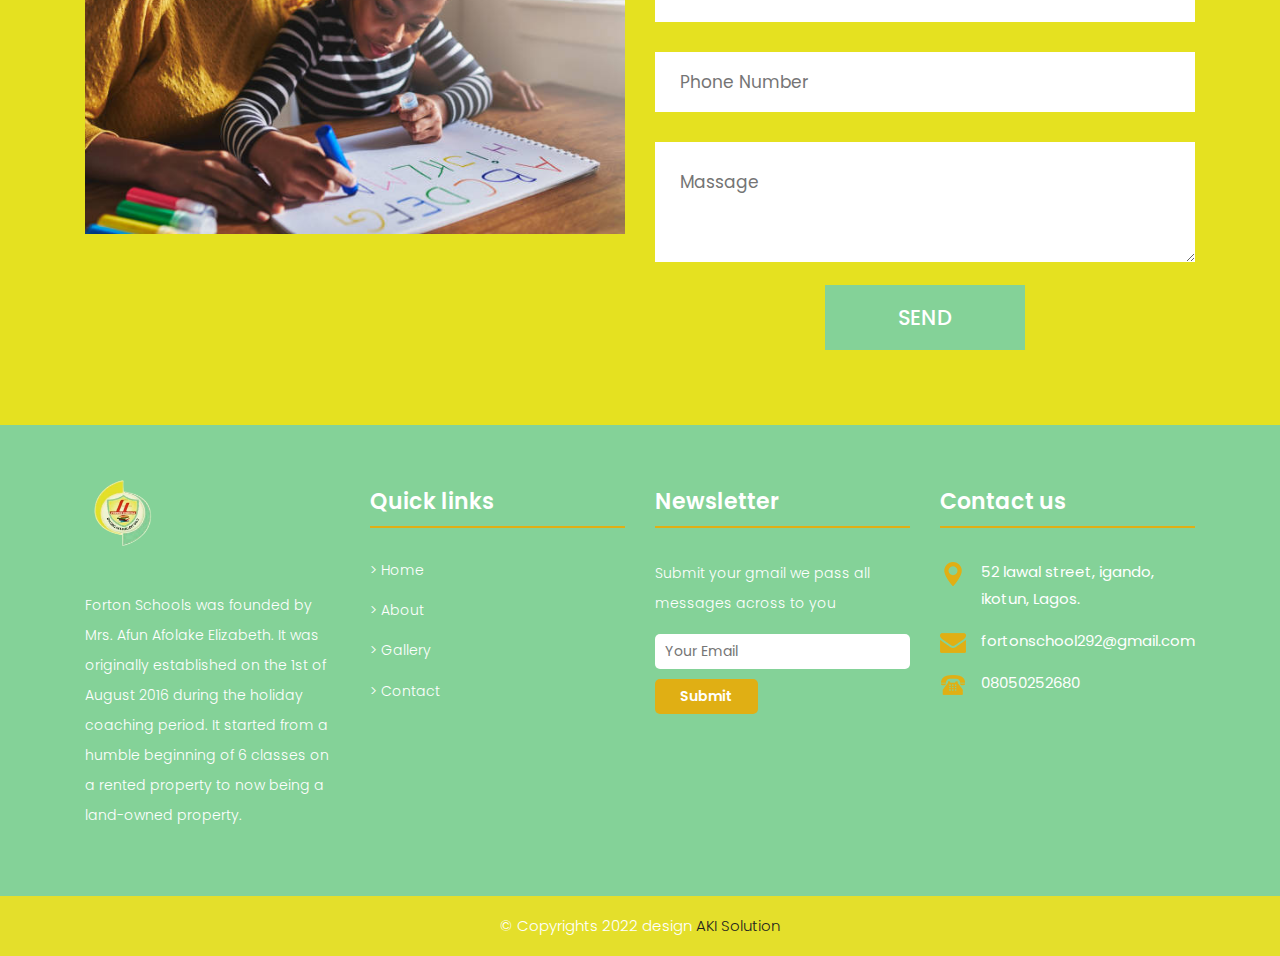
==== commit e93a82a8: "save to github" ====
--- a/index.html
+++ b/index.html
@@ -98,15 +98,15 @@
         <div class="container-fluid">
             <div class="row">
                 <div class="pogoSlider" id="js-main-slider" >
-                    <div class="pogoSlider-slide" id="img1" style=" opacity: 0.1; background-color: black; position: absolute; background-image:url(images/fortonschool/b1.jpg);">
+                    <div class="pogoSlider-slide" id="img1" style=" background-image:url(images/fortonschool/b1.jpg);">
                         <!-- <img class="img1" src="images/fortonschool/b1.jpg"> -->
                         
                         <div class="container">
                             <div class="row">
                                 <div class="col-md-12">
                                     <div class="slide_text">
-                                        <h3><span span  class="theme_black" style="text-shadow: 2px 2px green;">You are highly <br> </span style="text-shadow: 2px 2px green;">to welcome</h3>
-                                        <h3 style="text-shadow: 2px 2px green;">Forton Schools</h3>
+                                        <h3><span span  class="theme_black" style="text-shadow: 2px 2px black;">You are highly <br> </span><span style="text-shadow: 2px 2px black;">to welcome</span></h3>
+                                        <h3 style="text-shadow: 2px 2px black;">Forton Schools</h3>
                                         <br>
                                         <div class="full center">
 										    <a class="contact_bt" href="about.html">About us</a>
@@ -121,9 +121,9 @@
                             <div class="row">
                                 <div class="col-md-12">
                                     <div class="slide_text">
-                                        <h3><span span style="text-shadow: 2px 2px green;">To build and drive excellence <br>
-                                            </spanstyle="text-shadow: 2px 2px green;">in our academics,</h3>
-                                        <h4 style="text-shadow: 2px 2px green;">skill acquisition and student relationship</h4>
+                                        <h3><span span style="text-shadow: 2px 2px black;">To build and drive excellence <br>
+                                            </span> <span style="text-shadow: 2px 2px black;"> in our academics,</span></h3>
+                                        <h4 style="text-shadow: 2px 2px black;">skill acquisition and student relationship</h4>
                                         <br>
                                         <div class="full center">
 										    <a class="contact_bt" href="about.html">About us</a>
